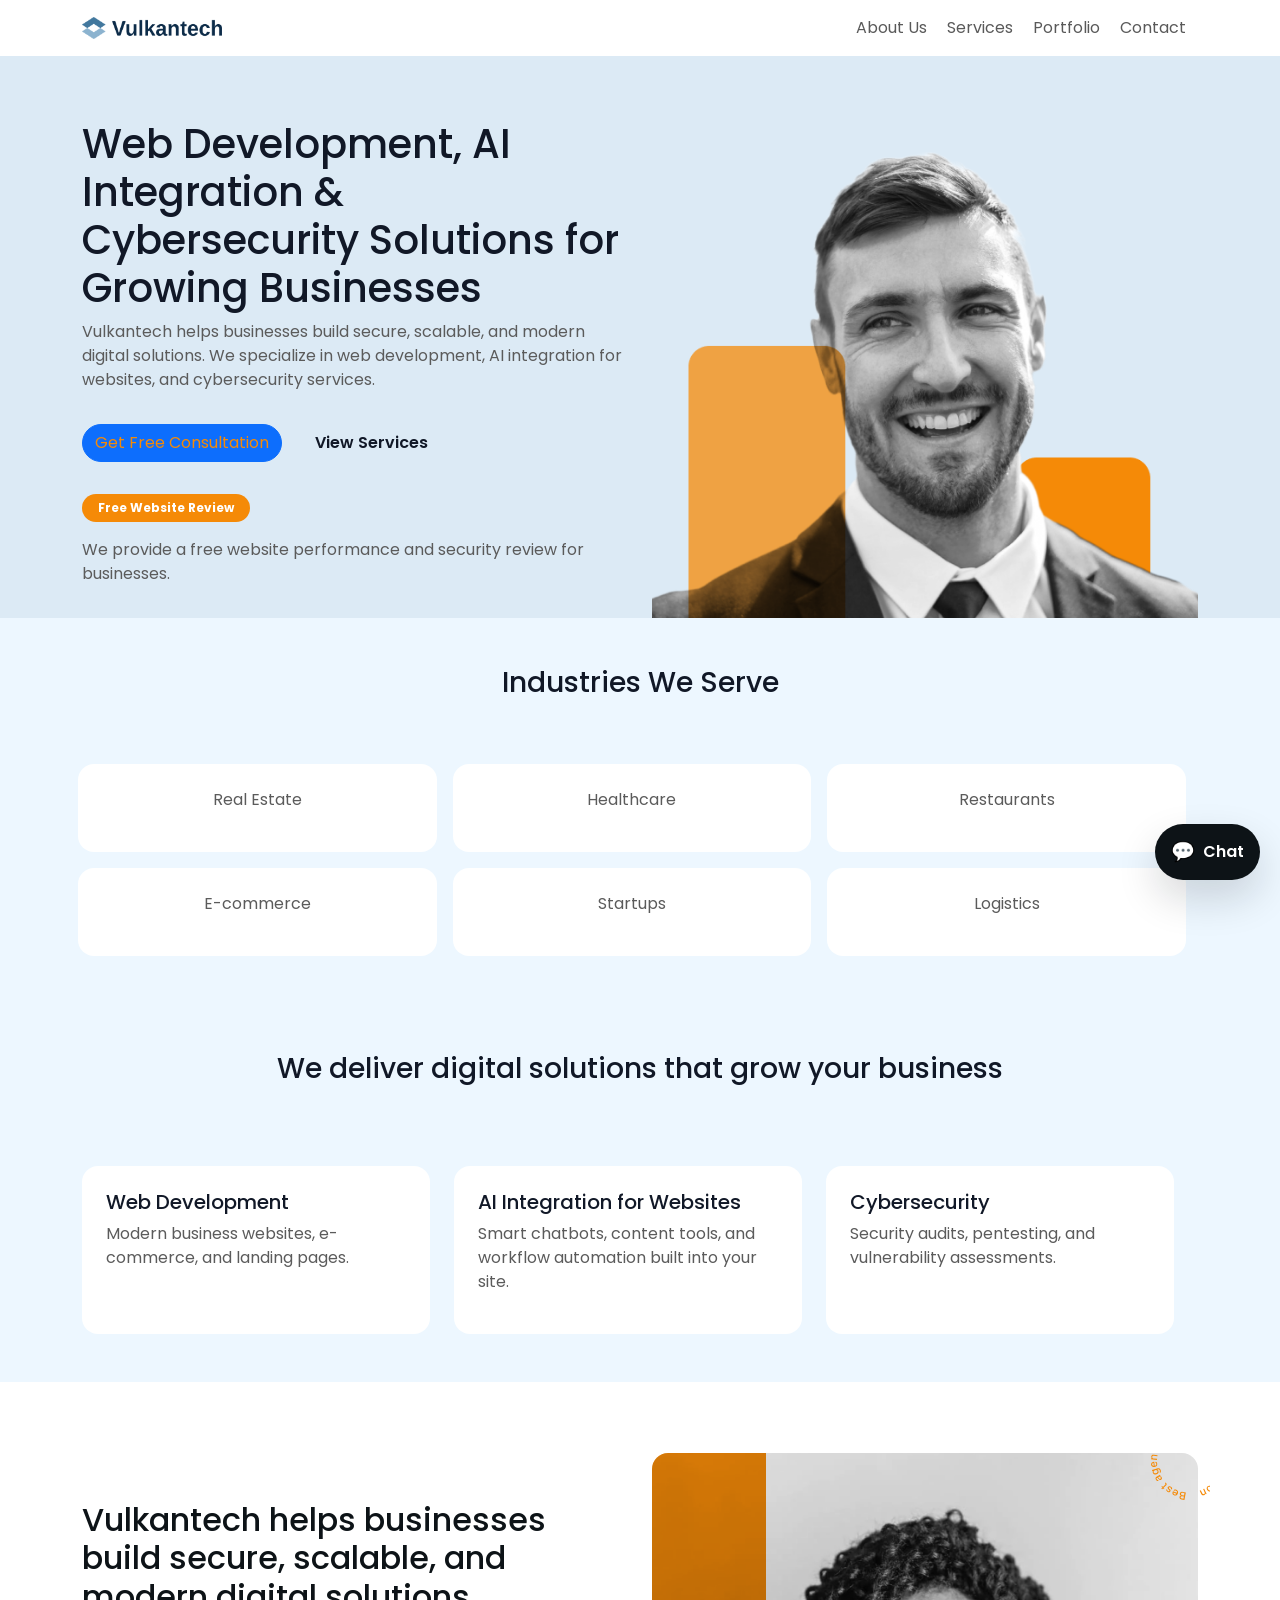
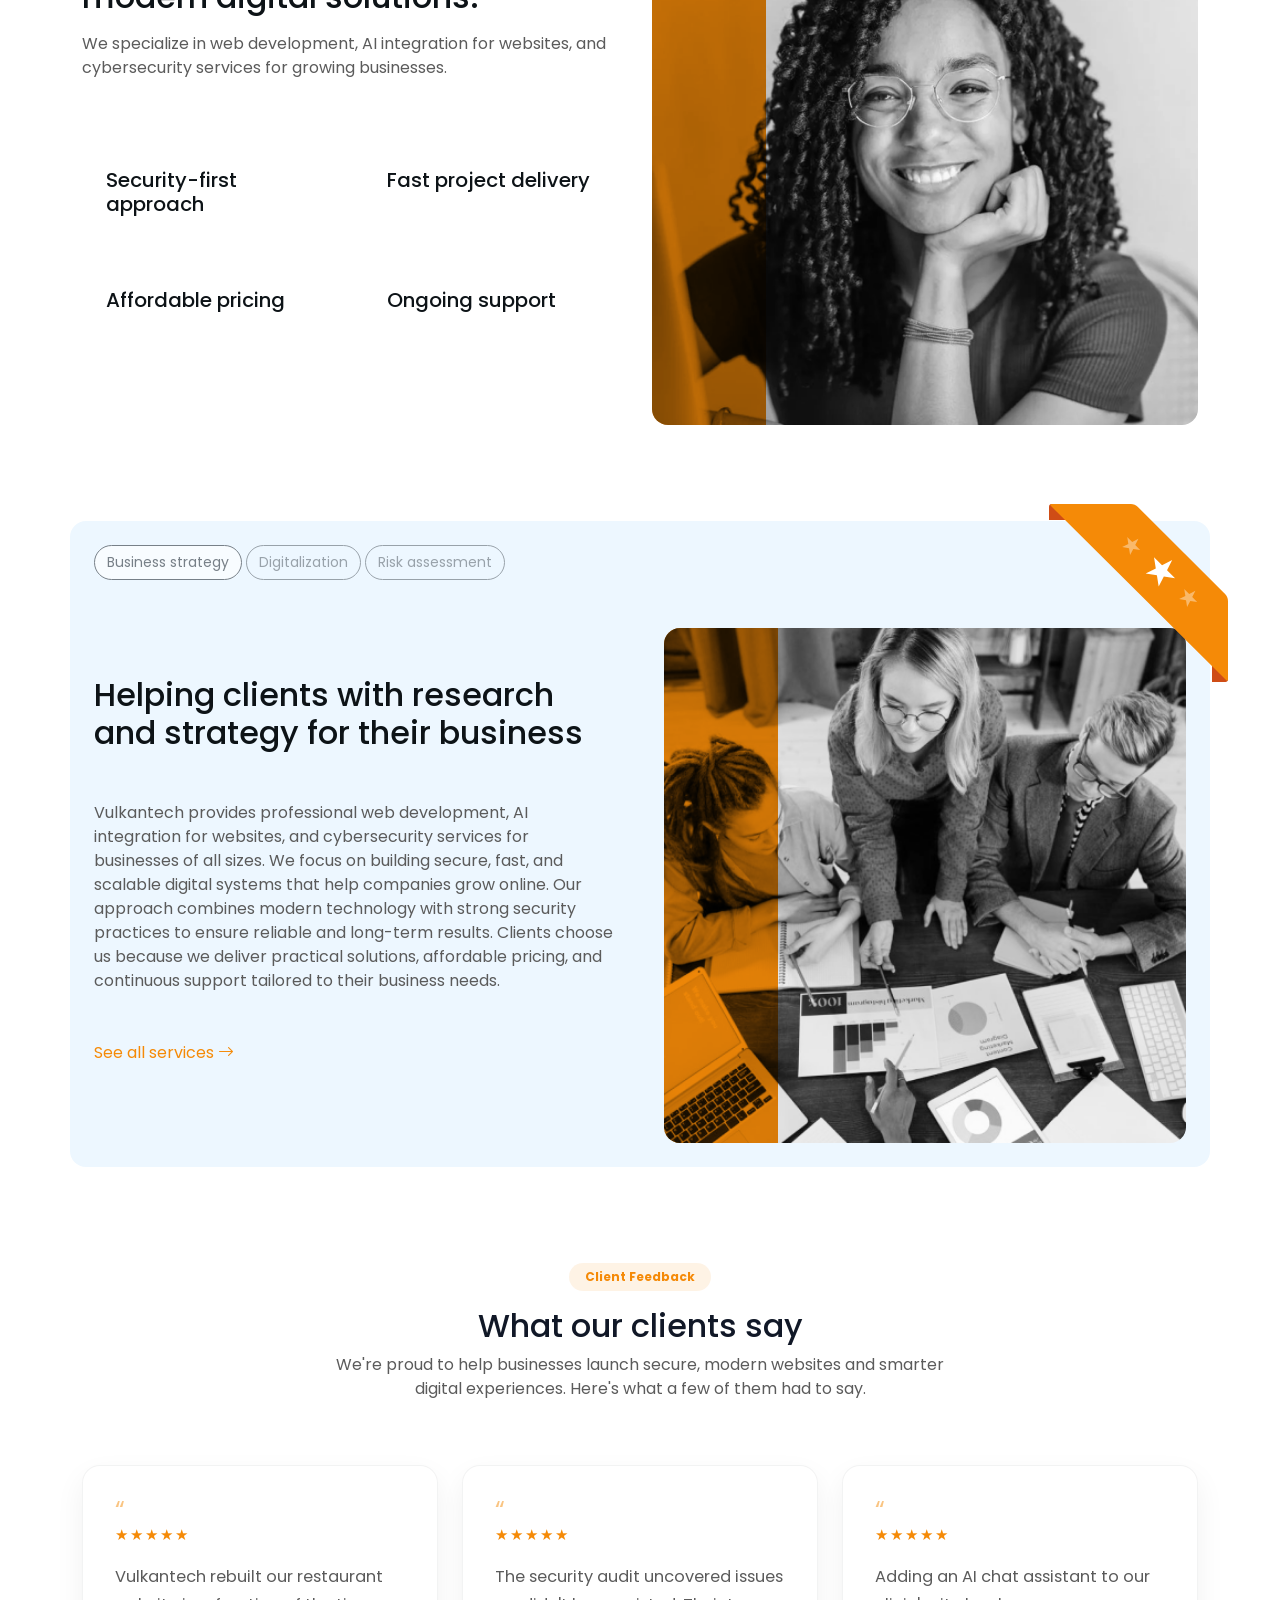
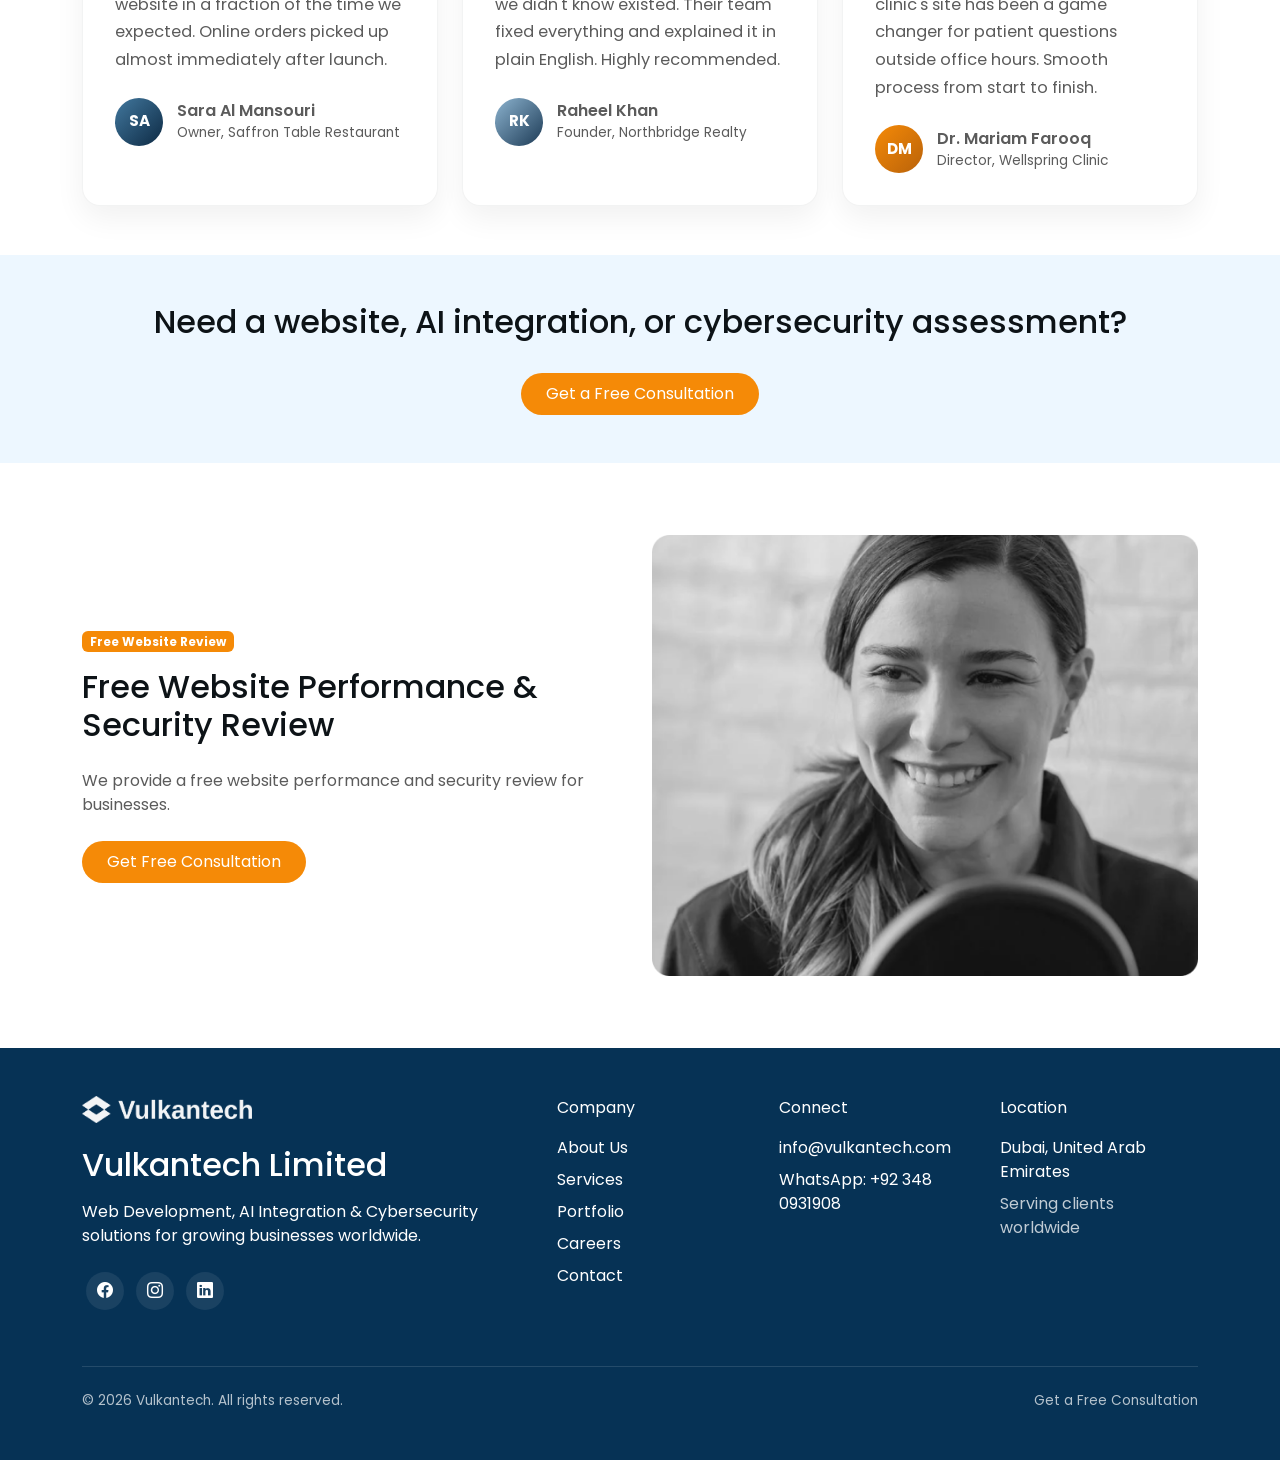
==== index.html @ cdf2a853 "Add files via upload" ====
<!DOCTYPE html>
<html lang="en">
  <head>
    <meta charset="UTF-8" />
    <meta http-equiv="X-UA-Compatible" content="IE=edge" />
    <meta name="viewport" content="width=device-width, initial-scale=1.0" />
    <title>Vulkantech | Web Development, AI Integration & Cybersecurity</title>
    <meta
      name="description"
      content="Vulkantech builds secure, scalable websites, AI-powered integrations, and cybersecurity solutions for growing businesses worldwide. Get a free consultation today."
    />
    <meta
      name="keywords"
      content="web development, AI integration, AI integration for websites, cybersecurity, penetration testing, website security audit, Vulkantech, Dubai web development"
    />
    <meta name="robots" content="index, follow" />
    <meta name="author" content="Vulkantech" />
    <link rel="canonical" href="https://vulkantech.com/" />
    <meta name="theme-color" content="#063255" />

    <!-- Open Graph -->
    <meta property="og:type" content="website" />
    <meta property="og:site_name" content="Vulkantech" />
    <meta property="og:title" content="Vulkantech | Web Development, AI Integration & Cybersecurity" />
    <meta
      property="og:description"
      content="Secure, scalable, modern digital solutions for growing businesses: web development, AI integration for websites, and cybersecurity."
    />
    <meta property="og:url" content="https://vulkantech.com/" />
    <meta property="og:image" content="https://vulkantech.com/images/og-image.png" />
    <meta property="og:image:width" content="1200" />
    <meta property="og:image:height" content="630" />

    <!-- Twitter -->
    <meta name="twitter:card" content="summary_large_image" />
    <meta name="twitter:title" content="Vulkantech | Web Development, AI Integration & Cybersecurity" />
    <meta
      name="twitter:description"
      content="Secure, scalable, modern digital solutions for growing businesses: web development, AI integration for websites, and cybersecurity."
    />
    <meta name="twitter:image" content="https://vulkantech.com/images/og-image.png" />

    <!-- Favicons -->
    <link rel="icon" type="image/x-icon" href="./favicon.ico" />
    <link rel="icon" type="image/png" sizes="32x32" href="./images/favicon-32x32.png" />
    <link rel="icon" type="image/png" sizes="16x16" href="./images/favicon-16x16.png" />
    <link rel="apple-touch-icon" sizes="180x180" href="./images/apple-touch-icon.png" />
    <link rel="manifest" href="./site.webmanifest" />

    <!-- Performance: preconnect to third-party origins -->
    <link rel="preconnect" href="https://fonts.googleapis.com" />
    <link rel="preconnect" href="https://fonts.gstatic.com" crossorigin />
    <link rel="preconnect" href="https://cdn.jsdelivr.net" crossorigin />
    <link
      href="https://fonts.googleapis.com/css2?family=Poppins:wght@100;200;300;400;500;600;700;800&display=swap"
      rel="stylesheet"
    />

    <link rel="stylesheet" href="./app.css" />
    <link
      href="https://cdn.jsdelivr.net/npm/bootstrap@5.1.3/dist/css/bootstrap.min.css"
      rel="stylesheet"
      integrity="sha384-1BmE4kWBq78iYhFldvKuhfTAU6auU8tT94WrHftjDbrCEXSU1oBoqyl2QvZ6jIW3"
      crossorigin="anonymous"
    />
    <link
      rel="stylesheet"
      href="https://cdn.jsdelivr.net/npm/bootstrap-icons@1.8.1/font/bootstrap-icons.css"
    />
    <script src="./components/Navbar.js" defer></script>

    <!-- Structured data: Organization -->
    <script type="application/ld+json">
      {
        "@context": "https://schema.org",
        "@type": "Organization",
        "name": "Vulkantech",
        "url": "https://vulkantech.com/",
        "logo": "https://vulkantech.com/images/mylogo.png",
        "description": "Vulkantech builds secure, scalable websites, AI-powered integrations, and cybersecurity solutions for growing businesses worldwide.",
        "email": "info@vulkantech.com",
        "address": {
          "@type": "PostalAddress",
          "addressLocality": "Dubai",
          "addressCountry": "AE"
        },
        "sameAs": ["https://www.linkedin.com/company/husyn-technologies/"],
        "contactPoint": {
          "@type": "ContactPoint",
          "contactType": "customer support",
          "email": "info@vulkantech.com",
          "telephone": "+92-348-0931908",
          "areaServed": "Worldwide"
        }
      }
    </script>
  </head>
  <body>
    <a class="skip-link" href="#main-content">Skip to main content</a>
    <div class="app">
      <!-- Navbar  -->
      <nav id="navbar" class="navbar navbar-expand-md navbar-light"></nav>
      <main id="main-content">
      <!-- Header  -->
      <div class="bg-bluelight container-fluid pt-5 light-bg">
        <div class="container">
          <div class="row">
            <div class="col-md-5 col-lg-6 py-3">
              <div>
                <h1 class="cl-blue-900">
                  Web Development, AI Integration &amp; Cybersecurity Solutions for Growing Businesses
                </h1>
                <p>
                  Vulkantech helps businesses build secure, scalable, and modern digital solutions.
                  We specialize in web development, AI integration for websites, and cybersecurity services.
                </p>
              </div>
              <div class="mt-4">
                <a
                  href="./contact.html"
                  type="button"
                  class="btn btn-primary my-2 rounded-pill"
                >
                  Get Free Consultation
                </a>
                <a
                  href="#services"
                  class="btn cl-blue-900 fw-smbold rounded-pill ms-sm-3 ms-md-0 ms-lg-3"
                >
                  View Services
                </a>
              </div>
              <div class="mt-4">
                <div class="badge bg-brand-primay text-white rounded-pill py-2 px-3">Free Website Review</div>
                <p class="mt-3">We provide a free website performance and security review for businesses.</p>
              </div>
            </div>
            <div class="header-img-wrapper col-md-7 col-lg-6 overflow-hidden">
              <img
                class="img-fit-cover mt-5"
                src="./images/Herosection-Img.png"
                alt="Illustration of a business team reviewing a modern website dashboard"
                width="734"
                height="594"
                fetchpriority="high"
              />
            </div>
          </div>
        </div>
      </div>
      <!-- Trust Section  -->
      <section class="container-fluid py-5 bg-bluefaint light-bg reveal">
        <div class="container">
          <div class="row gy-3 gy-md-5">
            <div class="col-12 text-center mb-4">
              <h3 class="cl-blue-900">Industries We Serve</h3>
            </div>
            <div class="row row-cols-2 row-cols-md-3 g-3 reveal-stagger">
              <div class="col">
                <div class="card border-0 b-6 p-4 text-center">
                  <p>Real Estate</p>
                </div>
              </div>
              <div class="col">
                <div class="card border-0 b-6 p-4 text-center">
                  <p>Healthcare</p>
                </div>
              </div>
              <div class="col">
                <div class="card border-0 b-6 p-4 text-center">
                  <p>Restaurants</p>
                </div>
              </div>
              <div class="col">
                <div class="card border-0 b-6 p-4 text-center">
                  <p>E-commerce</p>
                </div>
              </div>
              <div class="col">
                <div class="card border-0 b-6 p-4 text-center">
                  <p>Startups</p>
                </div>
              </div>
              <div class="col">
                <div class="card border-0 b-6 p-4 text-center">
                  <p>Logistics</p>
                </div>
              </div>
            </div>
          </div>
        </div>
      </section>
      <!-- Features Section  -->
      <section class="container-fluid py-5 bg-bluefaint light-bg reveal">
        <div class="container">
          <div class="row gy-4 gy-md-5">
            <div class="col-12 text-center mb-4">
              <h3 class="cl-blue-900">We deliver digital solutions that grow your business</h3>
            </div>
            <div class="row row-cols-1 row-cols-sm-2 row-cols-md-3 g-4 reveal-stagger">
              <div class="col">
                <div class="card border-0 b-6 p-4 h-100">
                  <h5 class="cl-blue-900">Web Development</h5>
                  <p>Modern business websites, e-commerce, and landing pages.</p>
                </div>
              </div>
              <div class="col">
                <div class="card border-0 b-6 p-4 h-100">
                  <h5 class="cl-blue-900">AI Integration for Websites</h5>
                  <p>Smart chatbots, content tools, and workflow automation built into your site.</p>
                </div>
              </div>
              <div class="col">
                <div class="card border-0 b-6 p-4 h-100">
                  <h5 class="cl-blue-900">Cybersecurity</h5>
                  <p>Security audits, pentesting, and vulnerability assessments.</p>
                </div>
              </div>
            </div>
          </div>
        </div>
      </section>
      <!-- About Section  -->
      <section class="container-fluid py-5 mt-4 overflow-hidden light-bg reveal">
        <div class="container position-relative">
          <div class="row row-cols-2">
            <div class="col-12 col-md-6 py-4 py-md-5">
              <h2 class="">
                Vulkantech helps businesses build secure, scalable, and modern digital solutions.
              </h2>
              <p class="mt-3">
                We specialize in web development, AI integration for websites, and cybersecurity services for growing businesses.
              </p>
              <div class="row row-cols-1 row-cols-sm-2 mt-5 g-3 reveal-stagger is-visible">
                <div class="col">
                  <div class="card border-0 b-6 p-4">
                    <h5>Security-first approach</h5>
                  </div>
                </div>
                <div class="col">
                  <div class="card border-0 b-6 p-4">
                    <h5>Fast project delivery</h5>
                  </div>
                </div>
                <div class="col">
                  <div class="card border-0 b-6 p-4">
                    <h5>Affordable pricing</h5>
                  </div>
                </div>
                <div class="col">
                  <div class="card border-0 b-6 p-4">
                    <h5>Ongoing support</h5>
                  </div>
                </div>
              </div>
            </div>
            <div class="col-12 col-md-6 position-relative img-zoom">
              <div class="img-bar"></div>
              <img
                src="./images/Circle.svg"
                alt=""
                class="overlay-img--circle p-tr position-absolute"
                loading="lazy"
              />
              <img
                class="img-fit-cover b-6"
                src="./images/Aboutsection-Img.png"
                alt="Vulkantech team collaborating on a digital project"
                loading="lazy"
                width="637"
                height="667"
              />
            </div>
          </div>
        </div>
      </section>
      <!-- Services Section  -->
      <section
        id="services"
        class="container-fluid py-5 overflow-hidden light-bg reveal"
      >
        <div class="container b-6 bg-bluefaint p-4 position-relative">
          <div class="row">
            <div class="serviceTabs-wrapper col-12">
              <button
                type="button"
                class="btn bg-white fs-7 rounded-pill"
                disabled
              >
                Business strategy
              </button>
              <button
                type="button"
                class="btn btn-outline-secondary mt-1 mt-sm-0 fs-7 rounded-pill"
                disabled
              >
                Digitalization
              </button>
              <button
                type="button"
                class="btn btn-outline-secondary mt-1 mt-sm-0 fs-7 rounded-pill"
                disabled
              >
                Risk assessment
              </button>
            </div>
            <div class="service-section-wrappper col-12">
              <div class="row pt-4 pt-md-5 gx-5 row-cols-2">
                <div class="col-12 col-md-6 py-4 py-md-5 order-2 order-md-1">
                  <h2 class="">
                    Helping clients with research and strategy for their
                    business
                  </h2>
                  <div class="p-body mt-3 mt-sm-4 mt-md-5">
                    <p>
                      Vulkantech provides professional web development, AI integration for websites, and cybersecurity services for businesses of all sizes. We focus on building secure, fast, and scalable digital systems that help companies grow online. Our approach combines modern technology with strong security practices to ensure reliable and long-term results. Clients choose us because we deliver practical solutions, affordable pricing, and continuous support tailored to their business needs.
                    </p>
                  </div>
                  <div class="mt-3 mt-sm-4 mt-md-5">
                    <a href="./service.html" class=""
                      >See all services <i class="bi bi-arrow-right"></i
                    ></a>
                  </div>
                </div>
                <div
                  class="col-12 col-md-6 overflow-hidden b-6 position-relative order-1 order-md-2 img-zoom"
                >
                  <div class="img-bar"></div>
                  <img
                    class="img-fit-cover b-6"
                    src="./images/Servicesection-Img.png"
                    alt="Vulkantech consultant reviewing a website strategy"
                    loading="lazy"
                  />
                </div>
              </div>
            </div>
          </div>
          <img
            class="overlay-img--ribbon position-absolute"
            src="./images/Ribbon.svg"
            alt=""
            loading="lazy"
          />
        </div>
      </section>
      <!-- Testimonials Section  -->
      <section class="container-fluid py-5 light-bg reveal" aria-labelledby="testimonialsHeading">
        <div class="container">
          <div class="row">
            <div class="col-12 text-center mb-5">
              <span class="badge bg-brand-primayfaint rounded-pill py-2 px-3 mb-3">Client Feedback</span>
              <h2 id="testimonialsHeading" class="cl-blue-900">What our clients say</h2>
              <p class="mx-auto" style="max-width: 38rem;">
                We're proud to help businesses launch secure, modern websites and smarter digital experiences. Here's what a few of them had to say.
              </p>
            </div>
          </div>
          <div class="row g-4 reveal-stagger is-visible">
            <div class="col-12 col-md-4">
              <div class="testimonial-card">
                <div class="testimonial-quote-icon" aria-hidden="true">&#8220;</div>
                <div class="testimonial-stars" aria-label="5 out of 5 stars">★★★★★</div>
                <p class="testimonial-quote">
                  Vulkantech rebuilt our restaurant website in a fraction of the time we expected. Online orders picked up almost immediately after launch.
                </p>
                <div class="testimonial-author">
                  <div class="avatar-initial">SA</div>
                  <div>
                    <p class="testimonial-author-name">Sara Al Mansouri</p>
                    <p class="testimonial-author-role">Owner, Saffron Table Restaurant</p>
                  </div>
                </div>
              </div>
            </div>
            <div class="col-12 col-md-4">
              <div class="testimonial-card">
                <div class="testimonial-quote-icon" aria-hidden="true">&#8220;</div>
                <div class="testimonial-stars" aria-label="5 out of 5 stars">★★★★★</div>
                <p class="testimonial-quote">
                  The security audit uncovered issues we didn't know existed. Their team fixed everything and explained it in plain English. Highly recommended.
                </p>
                <div class="testimonial-author">
                  <div class="avatar-initial alt-1">RK</div>
                  <div>
                    <p class="testimonial-author-name">Raheel Khan</p>
                    <p class="testimonial-author-role">Founder, Northbridge Realty</p>
                  </div>
                </div>
              </div>
            </div>
            <div class="col-12 col-md-4">
              <div class="testimonial-card">
                <div class="testimonial-quote-icon" aria-hidden="true">&#8220;</div>
                <div class="testimonial-stars" aria-label="5 out of 5 stars">★★★★★</div>
                <p class="testimonial-quote">
                  Adding an AI chat assistant to our clinic's site has been a game changer for patient questions outside office hours. Smooth process from start to finish.
                </p>
                <div class="testimonial-author">
                  <div class="avatar-initial alt-2">DM</div>
                  <div>
                    <p class="testimonial-author-name">Dr. Mariam Farooq</p>
                    <p class="testimonial-author-role">Director, Wellspring Clinic</p>
                  </div>
                </div>
              </div>
            </div>
          </div>
        </div>
      </section>
      <!-- CTA  -->
      <section class="container-fluid py-5 bg-bluefaint light-bg text-center reveal">
        <div class="container">
          <h2>Need a website, AI integration, or cybersecurity assessment?</h2>
          <a href="./contact.html" class="btn bg-brand-primay text-white rounded-pill px-4 py-2 mt-4">
            Get a Free Consultation
          </a>
        </div>
      </section>
      <!-- Video Section  -->
      <section
        id="videoSection"
        class="container-fluid py-5 my-md-3 my-lg-4 reveal"
      ></section>
      </main>
      <!-- Footer  -->
      <footer
        id="footer"
        class="container-fluid bg-blueDark py-5 dark-bg"
      ></footer>
    </div>
    <!-- Bootstrap CDN link  -->
    <script
      src="https://cdn.jsdelivr.net/npm/bootstrap@5.1.3/dist/js/bootstrap.bundle.min.js"
      integrity="sha384-ka7Sk0Gln4gmtz2MlQnikT1wXgYsOg+OMhuP+IlRH9sENBO0LRn5q+8nbTov4+1p"
      crossorigin="anonymous"
    ></script>
    <div class="chat-widget" id="chatWidget">
      <button class="chat-widget-toggle" id="chatWidgetToggle" aria-label="Open chat" aria-expanded="false" aria-controls="chatWidgetPanel">
        <span class="chat-widget-icon" aria-hidden="true">💬</span>
        <span class="chat-widget-label">Chat</span>
      </button>
      <div class="chat-widget-panel" id="chatWidgetPanel" aria-hidden="true">
        <div class="chat-widget-header">
          <div>
            <strong>Support Chat</strong>
            <p>How can we help you today?</p>
          </div>
          <button type="button" class="chat-widget-close" id="chatWidgetClose" aria-label="Close chat">✕</button>
        </div>
        <div class="chat-widget-body" id="chatWidgetBody">
          <div class="chat-message bot">Hi there! 👋 Ask me about our services, pricing, contact info, or business hours.</div>
        </div>
        <form class="chat-widget-form" id="chatWidgetForm">
          <input type="text" id="chatWidgetInput" placeholder="Type your message..." aria-label="Type your message" />
          <button type="submit" class="chat-widget-send">Send</button>
        </form>
      </div>
    </div>
    <!--  App.js file -->
    <script src="./app.js"></script>
    <!--  Component : Footer -->
    <script src="./components/Footer.js"></script>
    <!--  Component : Posts -->
    <script src="./components/Posts.js"></script>
    <!--  Component : videoSection -->
    <script src="./components/VideoSection.js"></script>
  </body>
</html>
---- app.css ----
* {
  font-family: "Poppins", sans-serif;
}

:root {
  --brand-navy: #0d1317;
  --brand-blue-900: #111827;
  --brand-blue-700: #2563eb;
  --brand-accent: #f58a07;
  --brand-blue-deep: #063255;
  --ease-smooth: cubic-bezier(0.22, 1, 0.36, 1);
}

/* Smooth in-page scrolling for anchor links (e.g. "View Services") */
html {
  scroll-behavior: smooth;
}
@media (prefers-reduced-motion: reduce) {
  html {
    scroll-behavior: auto;
  }
}

img {
  max-width: 100%;
}
/* Brand Logo  */
.brand-logo {
  max-width: 140px;
  display: inline-block;
  transition: transform 0.3s var(--ease-smooth), filter 0.3s ease;
}
.brand-logo img {
  display: block;
  width: 100%;
  height: auto;
}
a.navbar-brand.brand-logo:hover,
a.navbar-brand.brand-logo:focus-visible {
  transform: scale(1.04);
}
footer .brand-logo {
  max-width: 170px;
  filter: brightness(0) invert(1);
  opacity: 0.95;
}
footer .brand-logo:hover {
  opacity: 1;
}
.team-post {
  cursor: pointer;
}
.team-post:hover .team-detail {
  transform: translateY(0%);
  -webkit-transform: translateY(0%);
  -moz-transform: translateY(0%);
  -ms-transform: translateY(0%);
  -o-transform: translateY(0%);
}
.team-detail {
  position: absolute;
  bottom: 0;
  left: 0;
  right: 0;
  min-height: 70%;
  background: #161616da;
  transform: translateY(100%);
  -webkit-transform: translateY(100%);
  -moz-transform: translateY(100%);
  -ms-transform: translateY(100%);
  -o-transform: translateY(100%);
  transition: transform ease-in-out 500ms;
  -webkit-transition: transform ease-in-out 500ms;
  -moz-transition: transform ease-in-out 500ms;
  -ms-transition: transform ease-in-out 500ms;
  -o-transition: transform ease-in-out 500ms;
}

/* background  */
.dark-bg,
.dark-bg a {
  color: white;
}
.light-bg h1,
.light-bg h2,
.light-bg h3,
.light-bg h4,
.light-bg h5,
.light-bg h6 {
  color: #0d1317;
}
.light-bg p,
.light-bg li {
  color: #5b5b5b;
}
.light-bg span {
  color: rgba(57, 65, 73, 0.5);
}
.light-bg {
  color: #394149;
}
.light-bg a {
  color: #f58a07;
}
/* background Colors */
.bg-brand-primay {
  background: #f58a07 !important;
  color: white !important;
}
.bg-brand-primayfaint {
  color: #f58a07 !important;
  background: rgba(245, 138, 7, 0.1) !important;
}
.bg-bluefaint {
  background-color: #edf7ff !important;
}
.bg-blue-200 {
  background: rgba(210, 218, 237, 0.17) !important;
}
.bg-bluelight {
  background-color: #dceaf5;
}
.bg-blueDark {
  background: #063255;
}
/* btn, a */
a.bg-brand-primayfaint:hover {
  color: white !important;
  background-color: #f58a07 !important;
}
button.bg-brand-primay:hover,
a.bg-brand-primay:hover {
  background: #f89d2d !important;
}
a.cl-blue-900:hover {
  color: #325771 !important;
}
/* font weight  */
.fw-smbold {
  font-weight: 600 !important;
}

/* border */
.b-6 {
  border-radius: 16px !important;
  -webkit-border-radius: 16px !important;
  -moz-border-radius: 16px !important;
  -ms-border-radius: 16px !important;
  -o-border-radius: 16px !important;
}
/* color  */
.cl-white {
  color: white !important;
}
.cl-blue-900 {
  color: #111827 !important;
}
.cl-primary {
  color: #2563EB !important;
}
.cl-blue-700 {
  color: #2563EB;
}
.icon {
  color: #2563EB;
  font-size: 2rem;
}
.img-bar {
  position: absolute;
  left: 2;
  top: 0;
  bottom: 0;
  background: #f58a07;
  mix-blend-mode: multiply;
  width: 20%;
  z-index: 2;
  border-radius: 16px 0px 0px 16px;
  -webkit-border-radius: 16px 0px 0px 16px;
  -moz-border-radius: 16px 0px 0px 16px;
  -ms-border-radius: 16px 0px 0px 16px;
  -o-border-radius: 16px 0px 0px 16px;
}
.img-fit-cover {
  width: 100%;
  height: 100%;
  object-fit: cover;
  /* max-height: 560px; */
}

.p-tr {
  right: -3.6%;
  top: -5.6%;
}
.p-ru {
  right: -3.6%;
  top: 10%;
}
.p-rc {
  right: -6.5%;
  top: 50%;
}
.p-br {
  right: -0.8%;
  bottom: -4.6%;
}
.p-lu {
  left: -6.5%;
  top: 10%;
}
.p-lc {
  left: -6.5%;
  top: 50%;
}
.p-ld {
  left: -6.5%;
  bottom: 10%;
}
.overlay-img--circle {
  width: 5rem;
}
.overlay-img--ribbon {
  right: -1.6%;
  top: -2.6%;
}
.overlay-img--cubeLg {
  width: 23%;
  height: 23%;
  background: #f58a07;
  mix-blend-mode: multiply;
  right: -0.1%;
  bottom: -0.6%;
}
.overlay-img--cubeSm {
  width: 15%;
  height: 15%;
  background: #f58a07;
  mix-blend-mode: multiply;
}
.fs-7 {
  font-size: 14px !important;
}
@media screen and (max-width: 768px) {
  .overlay-img {
    width: 16vw;
    right: -1%;
    top: -0.9%;
  }
  .overlay-img--circle {
    width: 16vw;
  }
  .overlay-img--ribbon {
    width: 16vw;
    right: -2%;
    top: -1.2%;
  }
  .p-br,
  .p-tr {
    right: -2.6%;
  }
  .tab {
    font-size: 12px !important;
  }
}
@media screen and (max-width: 620px) {
  .p-br,
  .p-tr {
    right: -0.6%;
  }
}
button.bg-white {
  background-color: white;
  color: #f58a07;
}
.person-info span {
  font-size: 14px;
}

a {
  text-decoration: none !important;
}
form label {
  color: #9c9c9c;
}

.chat-widget {
  position: fixed;
  bottom: 20px;
  right: 20px;
  z-index: 9999;
  display: flex;
  flex-direction: column;
  align-items: flex-end;
  gap: 12px;
}

.chat-widget-toggle {
  display: inline-flex;
  align-items: center;
  gap: 0.5rem;
  padding: 0.85rem 1rem;
  border: none;
  border-radius: 999px;
  background: #0d1317;
  color: #ffffff;
  font-weight: 600;
  box-shadow: 0 18px 40px rgba(13, 19, 23, 0.16);
  cursor: pointer;
}

.chat-widget-icon {
  font-size: 1.2rem;
}

.chat-widget-panel {
  width: 320px;
  max-width: calc(100vw - 32px);
  background: #ffffff;
  border-radius: 22px;
  box-shadow: 0 24px 80px rgba(13, 19, 23, 0.18);
  overflow: hidden;
  display: none;
  flex-direction: column;
}

.chat-widget-panel.open {
  display: flex;
}

.chat-widget-header {
  display: flex;
  align-items: center;
  justify-content: space-between;
  gap: 1rem;
  padding: 1rem 1rem 0.75rem;
  background: #0d1317;
  color: #ffffff;
}

.chat-widget-header p {
  margin: 0.15rem 0 0;
  font-size: 0.9rem;
  color: rgba(255, 255, 255, 0.8);
}

.chat-widget-close {
  border: none;
  background: transparent;
  color: #ffffff;
  font-size: 1rem;
  cursor: pointer;
}

.chat-widget-body {
  display: flex;
  flex-direction: column;
  gap: 0.75rem;
  padding: 1rem;
  max-height: 320px;
  overflow-y: auto;
  background: #f7fbff;
}

.chat-message {
  padding: 0.85rem 1rem;
  border-radius: 18px;
  line-height: 1.5;
  font-size: 0.95rem;
  max-width: 85%;
}

.chat-message.bot {
  align-self: flex-start;
  background: #ffffff;
  color: #111827;
  box-shadow: 0 6px 18px rgba(16, 24, 40, 0.06);
}

.chat-message.user {
  align-self: flex-end;
  background: #0d1317;
  color: #ffffff;
  box-shadow: 0 12px 24px rgba(13, 19, 23, 0.12);
}

.chat-widget-form {
  display: flex;
  gap: 0.75rem;
  padding: 1rem;
  background: #ffffff;
  border-top: 1px solid #e6eaf3;
}

.chat-widget-form input {
  flex: 1;
  min-width: 0;
  padding: 0.85rem 1rem;
  border: 1px solid #d1dae8;
  border-radius: 14px;
  font-size: 0.95rem;
  color: #111827;
}

.chat-widget-form input:focus {
  outline: none;
  border-color: #f58a07;
  box-shadow: 0 0 0 3px rgba(245, 138, 7, 0.12);
}

.chat-widget-send {
  padding: 0.85rem 1rem;
  border: none;
  border-radius: 14px;
  background: #f58a07;
  color: #ffffff;
  font-weight: 700;
  cursor: pointer;
}

@media screen and (max-width: 640px) {
  .chat-widget {
    bottom: 16px;
    left: 16px;
    right: 16px;
    align-items: center;
  }

  .chat-widget-panel {
    width: 100%;
    max-width: 100%;
    border-radius: 20px;
  }

  .chat-widget-toggle {
    width: 100%;
    justify-content: center;
  }
}

/* ===================================================================
   Accessibility helpers
=================================================================== */
.skip-link {
  position: absolute;
  left: -999px;
  top: 0;
  z-index: 10000;
  background: var(--brand-accent);
  color: #ffffff;
  padding: 0.75rem 1.25rem;
  border-radius: 0 0 10px 0;
  font-weight: 600;
}
.skip-link:focus {
  left: 0;
}
a:focus-visible,
button:focus-visible,
input:focus-visible,
textarea:focus-visible,
[tabindex]:focus-visible {
  outline: 2px solid var(--brand-accent);
  outline-offset: 3px;
}

/* ===================================================================
   Scroll-reveal animations
=================================================================== */
.reveal {
  opacity: 0;
  transform: translateY(28px);
  transition: opacity 0.7s var(--ease-smooth), transform 0.7s var(--ease-smooth);
  will-change: opacity, transform;
}
.reveal.is-visible {
  opacity: 1;
  transform: translateY(0);
}
.reveal-stagger > * {
  opacity: 0;
  transform: translateY(24px);
  transition: opacity 0.6s var(--ease-smooth), transform 0.6s var(--ease-smooth);
}
.reveal-stagger.is-visible > * {
  opacity: 1;
  transform: translateY(0);
}
.reveal-stagger.is-visible > *:nth-child(1) { transition-delay: 0.03s; }
.reveal-stagger.is-visible > *:nth-child(2) { transition-delay: 0.11s; }
.reveal-stagger.is-visible > *:nth-child(3) { transition-delay: 0.19s; }
.reveal-stagger.is-visible > *:nth-child(4) { transition-delay: 0.27s; }
.reveal-stagger.is-visible > *:nth-child(5) { transition-delay: 0.35s; }
.reveal-stagger.is-visible > *:nth-child(6) { transition-delay: 0.43s; }

@media (prefers-reduced-motion: reduce) {
  .reveal,
  .reveal-stagger > * {
    opacity: 1;
    transform: none;
    transition: none;
  }
  *,
  *::before,
  *::after {
    animation-duration: 0.001ms !important;
    transition-duration: 0.001ms !important;
  }
}

/* ===================================================================
   Hover micro-interactions: buttons, cards, links, nav, images
=================================================================== */
.btn {
  transition: transform 0.28s var(--ease-smooth), box-shadow 0.28s var(--ease-smooth),
    background-color 0.28s ease, color 0.28s ease;
}
.btn:hover,
.btn:focus-visible {
  transform: translateY(-3px);
  box-shadow: 0 14px 28px rgba(13, 19, 23, 0.16);
}
.btn:active {
  transform: translateY(-1px) scale(0.98);
}

.card {
  transition: transform 0.35s var(--ease-smooth), box-shadow 0.35s var(--ease-smooth);
}
a .card:hover,
.card.card-hover:hover {
  transform: translateY(-7px);
  box-shadow: 0 22px 44px rgba(13, 19, 23, 0.1);
}

.img-fit-cover {
  transition: transform 0.6s var(--ease-smooth);
}
.img-zoom {
  overflow: hidden;
}
.img-zoom:hover .img-fit-cover {
  transform: scale(1.06);
}
.card-img-top {
  transition: transform 0.6s var(--ease-smooth);
}
.img-zoom:hover .card-img-top {
  transform: scale(1.06);
}
.portfolio-thumb {
  height: 220px;
  overflow: hidden;
}
.portfolio-thumb img {
  width: 100%;
  height: 100%;
  object-fit: cover;
}

.navbar-nav .nav-link {
  position: relative;
  transition: color 0.25s ease;
}
.navbar-nav .nav-link::after {
  content: "";
  position: absolute;
  left: 0.75rem;
  right: 0.75rem;
  bottom: 0.15rem;
  height: 2px;
  background: var(--brand-accent);
  border-radius: 2px;
  transform: scaleX(0);
  transform-origin: left;
  transition: transform 0.3s var(--ease-smooth);
}
.navbar-nav .nav-link:hover::after,
.navbar-nav .nav-link.active::after {
  transform: scaleX(1);
}

.navbar-toggler {
  transition: transform 0.25s ease;
}
.navbar-toggler:hover {
  transform: scale(1.06);
}

a[class*="card-link"],
.service-section-wrappper a,
section a:not(.btn):not(.navbar-brand):not(.nav-link) {
  position: relative;
  transition: color 0.25s ease;
}

.badge {
  transition: transform 0.3s var(--ease-smooth);
}
.badge:hover {
  transform: translateY(-2px);
}

/* Industry / feature mini-cards lift slightly on hover for a tactile feel */
.row .card.border-0.b-6:hover {
  transform: translateY(-6px);
  box-shadow: 0 18px 36px rgba(13, 19, 23, 0.08);
}

/* Social icons in footer */
.brand-socials a {
  display: inline-flex;
  align-items: center;
  justify-content: center;
  width: 38px;
  height: 38px;
  border-radius: 50%;
  background: rgba(255, 255, 255, 0.08);
  transition: transform 0.3s var(--ease-smooth), background-color 0.3s ease;
}
.brand-socials a:hover,
.brand-socials a:focus-visible {
  background: var(--brand-accent);
  transform: translateY(-3px) scale(1.05);
}

/* ===================================================================
   Testimonials section
=================================================================== */
.testimonial-card {
  background: #ffffff;
  border-radius: 18px;
  padding: 2rem;
  height: 100%;
  box-shadow: 0 12px 30px rgba(13, 19, 23, 0.06);
  border: 1px solid rgba(13, 19, 23, 0.05);
  transition: transform 0.35s var(--ease-smooth), box-shadow 0.35s var(--ease-smooth);
}
.testimonial-card:hover {
  transform: translateY(-8px);
  box-shadow: 0 26px 48px rgba(13, 19, 23, 0.12);
}
.testimonial-stars {
  color: var(--brand-accent);
  font-size: 0.95rem;
  letter-spacing: 2px;
}
.testimonial-quote {
  color: #394149;
  font-size: 1.02rem;
  line-height: 1.7;
  margin: 1rem 0 1.5rem;
}
.testimonial-author {
  display: flex;
  align-items: center;
  gap: 0.85rem;
}
.avatar-initial {
  width: 48px;
  height: 48px;
  min-width: 48px;
  border-radius: 50%;
  display: inline-flex;
  align-items: center;
  justify-content: center;
  font-weight: 700;
  font-size: 0.95rem;
  color: #ffffff;
  background: linear-gradient(135deg, #42789e, #0d2a44);
}
.avatar-initial.alt-1 {
  background: linear-gradient(135deg, #8cb3cf, #1d3b56);
}
.avatar-initial.alt-2 {
  background: linear-gradient(135deg, #f58a07, #b9620a);
}
.testimonial-author-name {
  font-weight: 600;
  color: #111827;
  margin: 0;
}
.testimonial-author-role {
  font-size: 0.85rem;
  color: #5b5b5b;
  margin: 0;
}
.testimonial-quote-icon {
  color: var(--brand-accent);
  font-size: 1.6rem;
  opacity: 0.5;
  line-height: 1;
}

/* ===================================================================
   Leadership / team section
=================================================================== */
.leader-card {
  position: relative;
  border-radius: 18px;
  overflow: hidden;
  background: #0d2238;
  box-shadow: 0 16px 34px rgba(13, 19, 23, 0.1);
  transition: transform 0.35s var(--ease-smooth), box-shadow 0.35s var(--ease-smooth);
}
.leader-card:hover {
  transform: translateY(-8px);
  box-shadow: 0 26px 50px rgba(13, 19, 23, 0.16);
}
.leader-card img {
  display: block;
  width: 100%;
  aspect-ratio: 1 / 1;
  object-fit: cover;
  transition: transform 0.5s var(--ease-smooth);
}
.leader-card:hover img {
  transform: scale(1.05);
}
.leader-card-body {
  padding: 1.25rem 1.4rem 1.5rem;
  background: #ffffff;
}
.leader-name {
  font-weight: 700;
  font-size: 1.05rem;
  color: #111827;
  margin: 0;
}
.leader-role {
  display: inline-block;
  margin-top: 0.35rem;
  font-size: 0.8rem;
  font-weight: 600;
  letter-spacing: 0.04em;
  text-transform: uppercase;
  color: var(--brand-accent);
  background: rgba(245, 138, 7, 0.1);
  padding: 0.25rem 0.65rem;
  border-radius: 999px;
}
.leader-socials {
  margin-top: 0.85rem;
  display: flex;
  gap: 0.6rem;
}
.leader-socials a {
  display: inline-flex;
  align-items: center;
  justify-content: center;
  width: 32px;
  height: 32px;
  border-radius: 50%;
  background: #f1f5f9;
  color: #111827;
  transition: background-color 0.25s ease, color 0.25s ease, transform 0.25s ease;
}
.leader-socials a:hover {
  background: var(--brand-accent);
  color: #ffffff;
  transform: translateY(-2px);
}

/* ===================================================================
   Service icon / illustration cards
=================================================================== */
.service-illustration {
  border-radius: 16px;
  overflow: hidden;
  box-shadow: 0 18px 40px rgba(13, 19, 23, 0.12);
}
.service-illustration img,
.service-illustration svg {
  display: block;
  width: 100%;
  height: auto;
}

/* ===================================================================
   Chat widget enhancements
=================================================================== */
.chat-widget-toggle {
  transition: transform 0.3s var(--ease-smooth), box-shadow 0.3s ease;
  animation: chatPulse 2.6s ease-in-out infinite;
}
.chat-widget-toggle:hover {
  transform: translateY(-3px) scale(1.04);
}
@keyframes chatPulse {
  0%, 100% { box-shadow: 0 18px 40px rgba(13, 19, 23, 0.16), 0 0 0 0 rgba(245, 138, 7, 0.35); }
  50% { box-shadow: 0 18px 40px rgba(13, 19, 23, 0.16), 0 0 0 8px rgba(245, 138, 7, 0); }
}
@media (prefers-reduced-motion: reduce) {
  .chat-widget-toggle {
    animation: none;
  }
}

.chat-widget-panel {
  transform-origin: bottom right;
  animation: chatPanelIn 0.28s var(--ease-smooth);
}
@keyframes chatPanelIn {
  from { opacity: 0; transform: scale(0.9) translateY(12px); }
  to { opacity: 1; transform: scale(1) translateY(0); }
}

.chat-message {
  animation: chatMsgIn 0.3s var(--ease-smooth);
}
@keyframes chatMsgIn {
  from { opacity: 0; transform: translateY(8px); }
  to { opacity: 1; transform: translateY(0); }
}

.chat-typing {
  align-self: flex-start;
  display: inline-flex;
  align-items: center;
  gap: 4px;
  background: #ffffff;
  padding: 0.85rem 1rem;
  border-radius: 18px;
  box-shadow: 0 6px 18px rgba(16, 24, 40, 0.06);
}
.chat-typing span {
  width: 6px;
  height: 6px;
  border-radius: 50%;
  background: #9aa7b5;
  display: inline-block;
  animation: chatTypingDot 1.1s infinite ease-in-out;
}
.chat-typing span:nth-child(2) { animation-delay: 0.15s; }
.chat-typing span:nth-child(3) { animation-delay: 0.3s; }
@keyframes chatTypingDot {
  0%, 60%, 100% { transform: translateY(0); opacity: 0.5; }
  30% { transform: translateY(-4px); opacity: 1; }
}

.chat-quick-replies {
  display: flex;
  flex-wrap: wrap;
  gap: 0.5rem;
  padding: 0 1rem 1rem;
}
.chat-quick-reply {
  border: 1px solid #d1dae8;
  background: #ffffff;
  color: #111827;
  font-size: 0.82rem;
  padding: 0.45rem 0.85rem;
  border-radius: 999px;
  cursor: pointer;
  transition: background-color 0.25s ease, color 0.25s ease, transform 0.25s ease, border-color 0.25s ease;
}
.chat-quick-reply:hover,
.chat-quick-reply:focus-visible {
  background: var(--brand-accent);
  border-color: var(--brand-accent);
  color: #ffffff;
  transform: translateY(-2px);
}
.chat-message a {
  color: var(--brand-accent);
  text-decoration: underline !important;
  font-weight: 600;
}
.chat-message.user a {
  color: #ffd9a3;
}

.chat-widget-toggle .chat-widget-icon {
  transition: transform 0.3s var(--ease-smooth);
}
.chat-widget-panel.open ~ .chat-widget-toggle .chat-widget-icon,
.chat-widget-toggle.is-active .chat-widget-icon {
  transform: rotate(90deg);
}

/* ===================================================================
   Footer bottom bar
=================================================================== */
.footer-bottom-bar {
  border-top: 1px solid rgba(255, 255, 255, 0.12);
  margin-top: 2.5rem;
  padding-top: 1.5rem;
  font-size: 0.85rem;
  color: rgba(255, 255, 255, 0.7);
  display: flex;
  flex-wrap: wrap;
  gap: 0.75rem;
  justify-content: space-between;
}
.footer-bottom-bar a {
  color: rgba(255, 255, 255, 0.7);
}
.footer-bottom-bar a:hover {
  color: #ffffff;
}
footer a,
footer .row .col,
footer [class*="col-"] {
  overflow-wrap: anywhere;
  word-break: break-word;
}

/* Form polish */
.form-control {
  transition: box-shadow 0.25s ease, border-color 0.25s ease;
}
.form-control:focus {
  box-shadow: 0 0 0 3px rgba(245, 138, 7, 0.15);
}
.form-success {
  display: none;
  align-items: center;
  gap: 0.6rem;
  background: rgba(34, 197, 94, 0.1);
  color: #15803d;
  border-radius: 12px;
  padding: 0.9rem 1.1rem;
  font-weight: 600;
  margin-top: 1rem;
}
.form-success.show {
  display: flex;
}
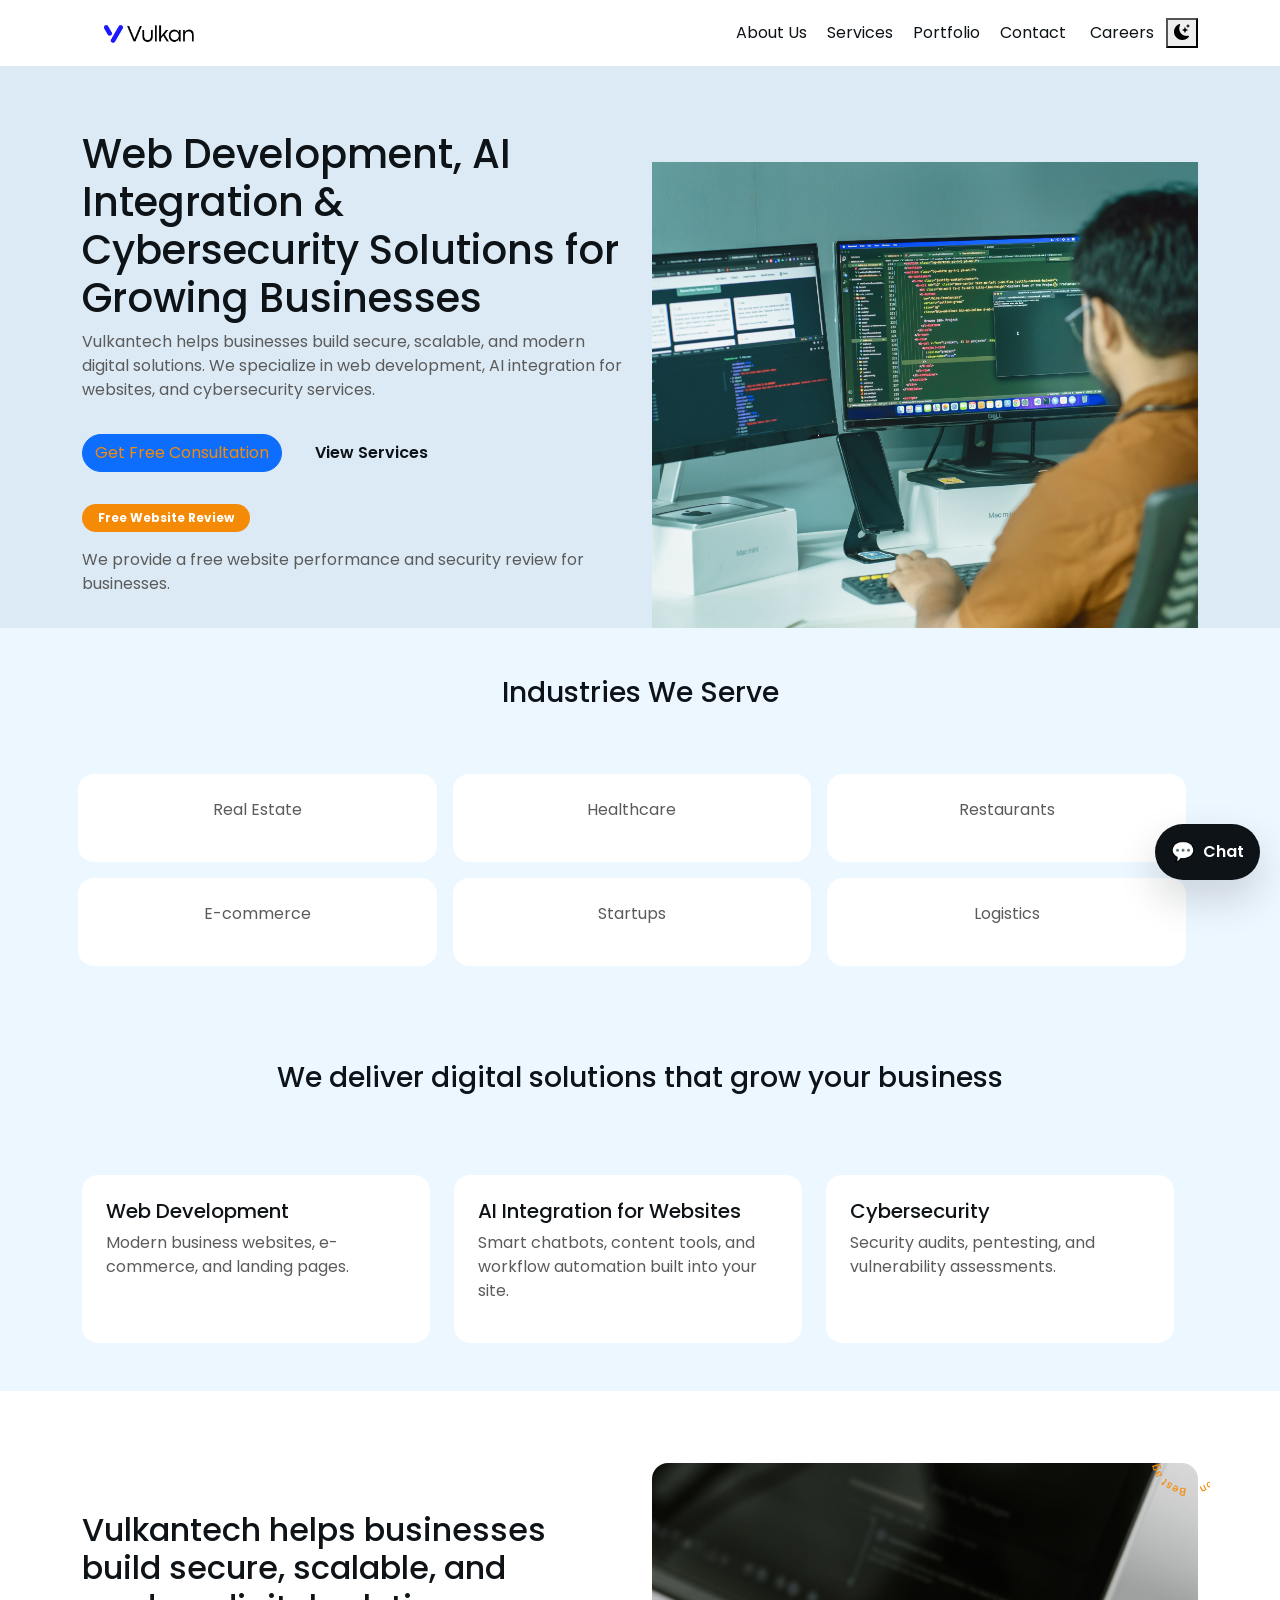
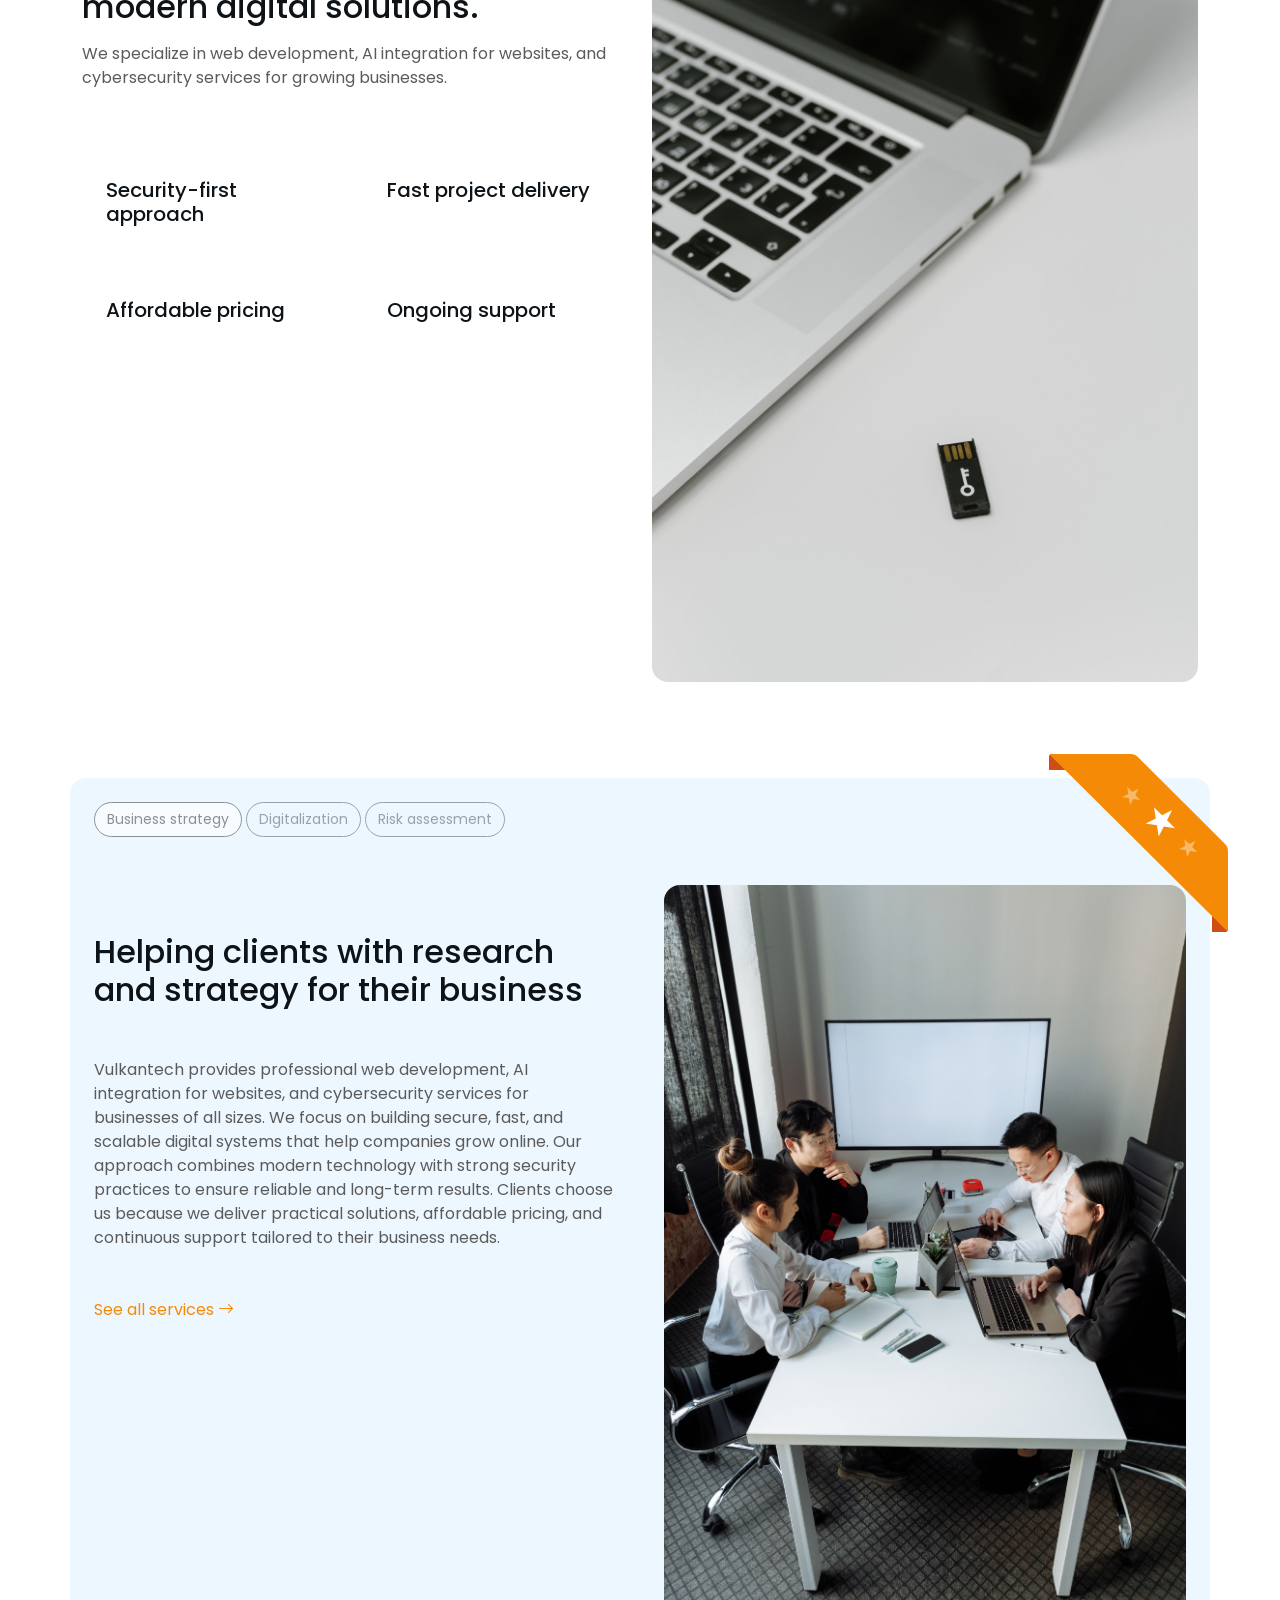
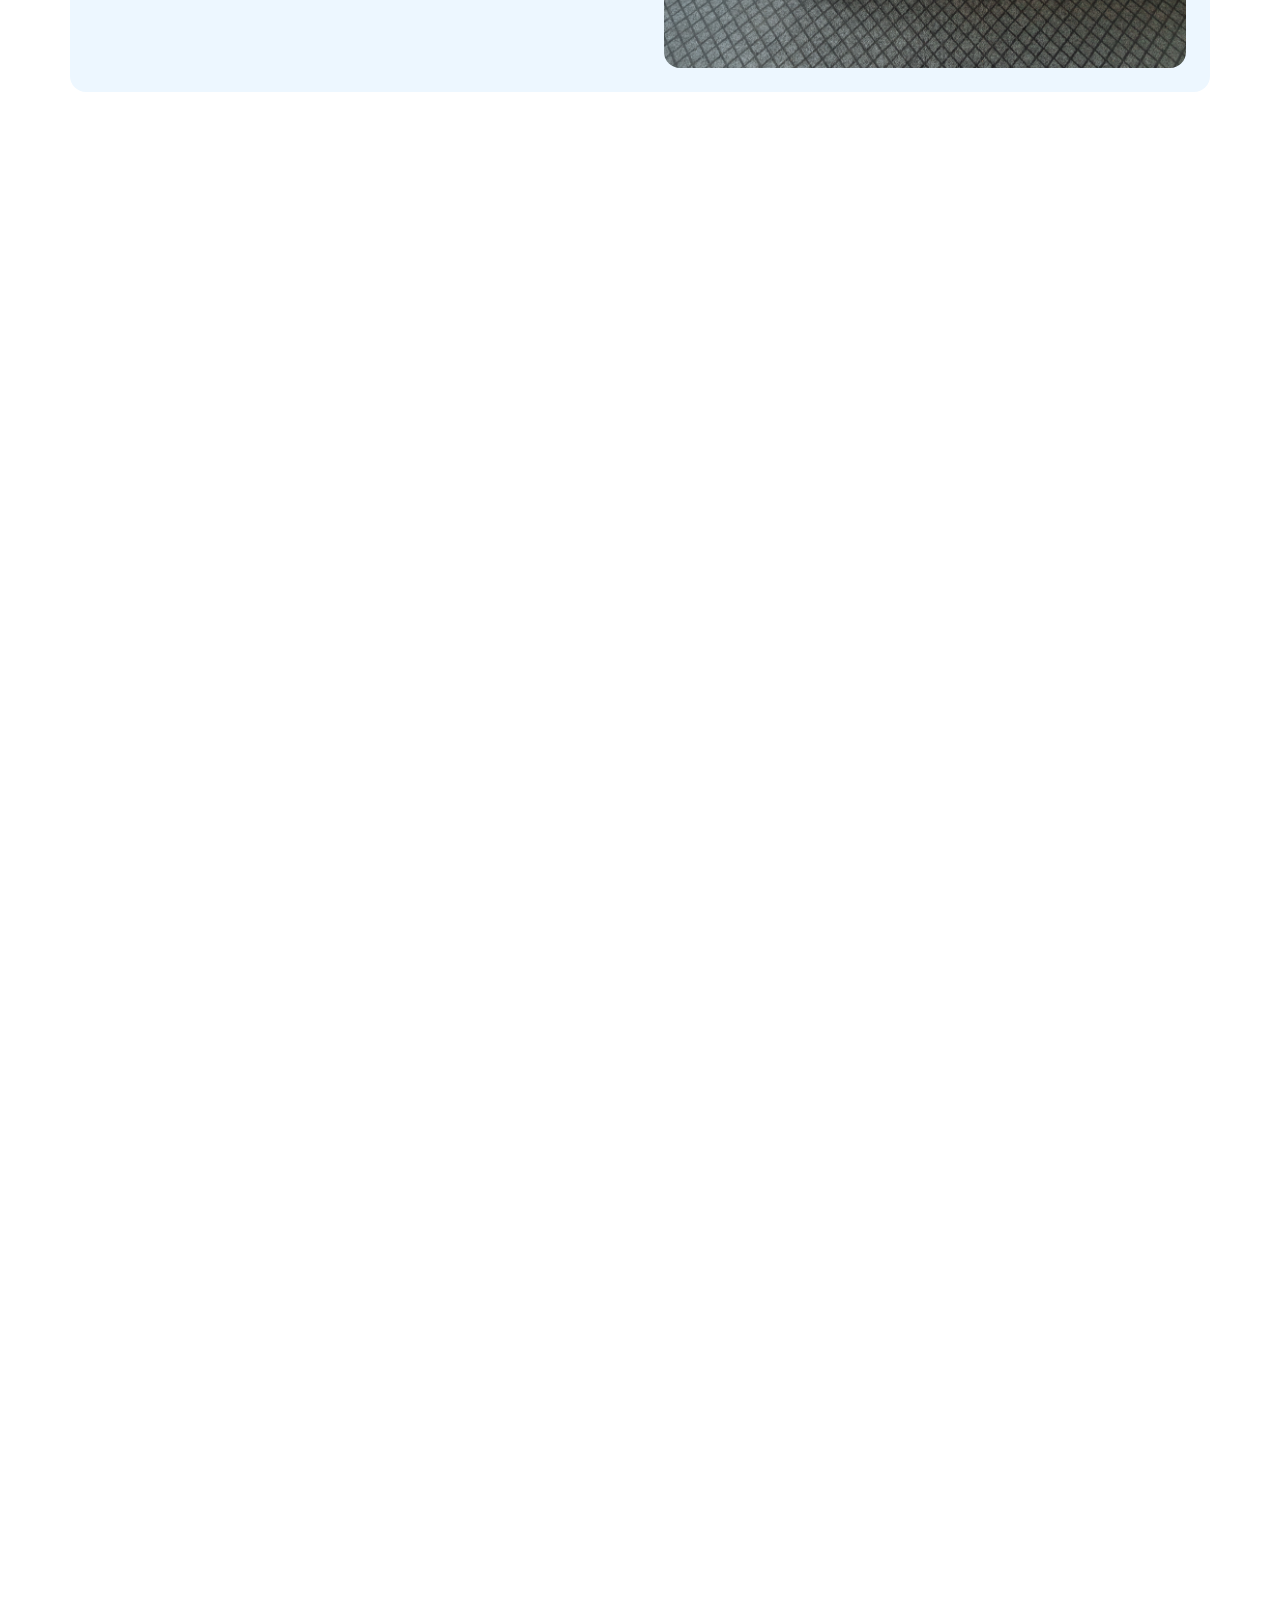
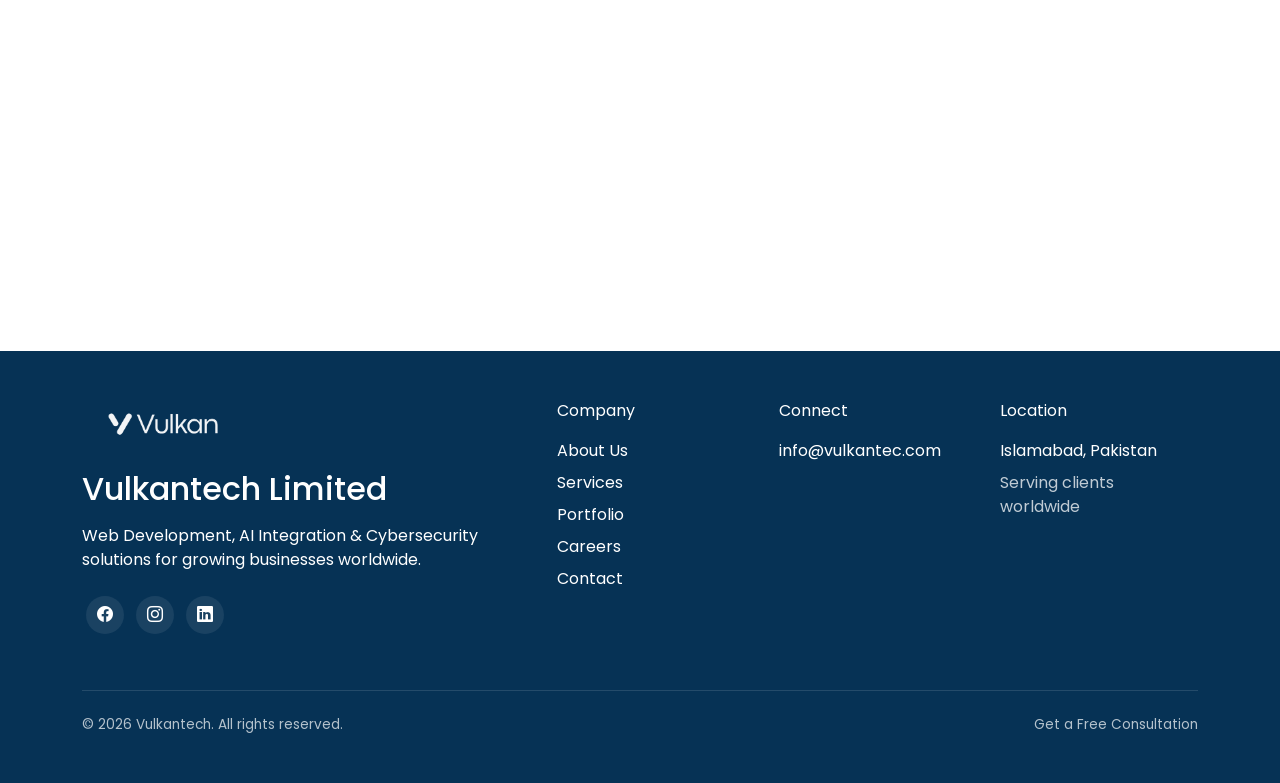
==== commit 2fb01bfe: "dark mode prototype" ====
--- a/index.html
+++ b/index.html
@@ -2,9 +2,16 @@
 <html lang="en">
   <head>
     <meta charset="UTF-8" />
+    <script>
+      (function () {
+        var stored = localStorage.getItem("theme");
+        var theme = stored || (window.matchMedia("(prefers-color-scheme: dark)").matches ? "dark" : "light");
+        document.documentElement.setAttribute("data-theme", theme);
+      })();
+    </script>
     <meta http-equiv="X-UA-Compatible" content="IE=edge" />
     <meta name="viewport" content="width=device-width, initial-scale=1.0" />
-    <title>Vulkantech | Web Development, AI Integration & Cybersecurity</title>
+    <title>Vulkantec | Web Development, AI Integration & Cybersecurity</title>
     <meta
       name="description"
       content="Vulkantech builds secure, scalable websites, AI-powered integrations, and cybersecurity solutions for growing businesses worldwide. Get a free consultation today."
@@ -14,13 +21,13 @@
       content="web development, AI integration, AI integration for websites, cybersecurity, penetration testing, website security audit, Vulkantech, Dubai web development"
     />
     <meta name="robots" content="index, follow" />
-    <meta name="author" content="Vulkantech" />
-    <link rel="canonical" href="https://vulkantech.com/" />
+    <meta name="author" content="Vulkantec" />
+    <link rel="canonical" href="https://vulkantec.com/" />
     <meta name="theme-color" content="#063255" />
 
     <!-- Open Graph -->
     <meta property="og:type" content="website" />
-    <meta property="og:site_name" content="Vulkantech" />
+    <meta property="og:site_name" content="Vulkantec" />
     <meta property="og:title" content="Vulkantech | Web Development, AI Integration & Cybersecurity" />
     <meta
       property="og:description"
@@ -74,22 +81,22 @@
       {
         "@context": "https://schema.org",
         "@type": "Organization",
-        "name": "Vulkantech",
+        "name": "Vulkantec",
         "url": "https://vulkantech.com/",
         "logo": "https://vulkantech.com/images/mylogo.png",
-        "description": "Vulkantech builds secure, scalable websites, AI-powered integrations, and cybersecurity solutions for growing businesses worldwide.",
-        "email": "info@vulkantech.com",
+        "description": "Vulkantec builds secure, scalable websites, AI-powered integrations, and cybersecurity solutions for growing businesses worldwide.",
+        "email": "info@vulkantec.com",
         "address": {
           "@type": "PostalAddress",
-          "addressLocality": "Dubai",
-          "addressCountry": "AE"
+          "addressLocality": "Islamabad",
+          "addressCountry": "PK"
         },
         "sameAs": ["https://www.linkedin.com/company/husyn-technologies/"],
         "contactPoint": {
           "@type": "ContactPoint",
           "contactType": "customer support",
-          "email": "info@vulkantech.com",
-          "telephone": "+92-348-0931908",
+          "email": "info@vulkantec.com",
+          "telephone": "+92-348-0931999",
           "areaServed": "Worldwide"
         }
       }
@@ -255,7 +262,7 @@
               </div>
             </div>
             <div class="col-12 col-md-6 position-relative img-zoom">
-              <div class="img-bar"></div>
+              <!-- <div class="img-bar"></div> -->
               <img
                 src="./images/Circle.svg"
                 alt=""
@@ -325,7 +332,7 @@
                 <div
                   class="col-12 col-md-6 overflow-hidden b-6 position-relative order-1 order-md-2 img-zoom"
                 >
-                  <div class="img-bar"></div>
+                  <!-- <div class="img-bar"></div> -->
                   <img
                     class="img-fit-cover b-6"
                     src="./images/Servicesection-Img.png"
--- a/app.css
+++ b/app.css
@@ -9,6 +9,43 @@
   --brand-accent: #f58a07;
   --brand-blue-deep: #063255;
   --ease-smooth: cubic-bezier(0.22, 1, 0.36, 1);
+
+  --bg-page: #ffffff;
+  --bg-surface: #ffffff;
+  --bg-surface-alt: #edf7ff;
+  --bg-surface-soft: #dceaf5;
+  --text-heading: #0d1317;
+  --text-body: #5b5b5b;
+  --text-muted: rgba(57, 65, 73, 0.5);
+  --border-soft: rgba(13, 19, 23, 0.08);
+  --navbar-bg: #ffffff;
+  --footer-bg: #063255;
+}
+
+[data-theme="dark"] {
+  --bg-page: #0b1220;
+  --bg-surface: #131b2b;
+  --bg-surface-alt: #0f1a2b;
+  --bg-surface-soft: #101b2c;
+  --text-heading: #f5f7fa;
+  --text-body: #b8c1cc;
+  --text-muted: rgba(184, 193, 204, 0.6);
+  --border-soft: rgba(255, 255, 255, 0.08);
+  --navbar-bg: #0b1220;
+  --footer-bg: #04101d;
+}
+
+body {
+  background: var(--bg-page);
+  transition: background-color 0.3s ease, color 0.3s ease;
+}
+
+#navbar {
+  background: var(--navbar-bg);
+  transition: background-color 0.3s ease;
+}
+#footer {
+  background: var(--footer-bg) !important;
 }
 
 /* Smooth in-page scrolling for anchor links (e.g. "View Services") */
@@ -46,6 +83,15 @@
 }
 footer .brand-logo:hover {
   opacity: 1;
+}
+.brand-logo .logo-dark {
+  display: none;
+}
+[data-theme="dark"] .brand-logo .logo-light {
+  display: none;
+}
+[data-theme="dark"] .brand-logo .logo-dark {
+  display: block;
 }
 .team-post {
   cursor: pointer;
@@ -87,17 +133,17 @@
 .light-bg h4,
 .light-bg h5,
 .light-bg h6 {
-  color: #0d1317;
+  color: var(--text-heading);
 }
 .light-bg p,
 .light-bg li {
-  color: #5b5b5b;
+  color: var(--text-body);
 }
 .light-bg span {
-  color: rgba(57, 65, 73, 0.5);
+  color: var(--text-muted);
 }
 .light-bg {
-  color: #394149;
+  color: var(--text-body);
 }
 .light-bg a {
   color: #f58a07;
@@ -112,13 +158,13 @@
   background: rgba(245, 138, 7, 0.1) !important;
 }
 .bg-bluefaint {
-  background-color: #edf7ff !important;
+  background-color: var(--bg-surface-alt) !important;
 }
 .bg-blue-200 {
   background: rgba(210, 218, 237, 0.17) !important;
 }
 .bg-bluelight {
-  background-color: #dceaf5;
+  background-color: var(--bg-surface-soft);
 }
 .bg-blueDark {
   background: #063255;
@@ -153,7 +199,7 @@
   color: white !important;
 }
 .cl-blue-900 {
-  color: #111827 !important;
+  color: var(--text-heading) !important;
 }
 .cl-primary {
   color: #2563EB !important;
@@ -170,7 +216,7 @@
   left: 2;
   top: 0;
   bottom: 0;
-  background: #f58a07;
+  background: #1b17ff;
   mix-blend-mode: multiply;
   width: 20%;
   z-index: 2;
@@ -279,7 +325,7 @@
   text-decoration: none !important;
 }
 form label {
-  color: #9c9c9c;
+  color: var(--text-muted);
 }
 
 .chat-widget {
@@ -314,7 +360,7 @@
 .chat-widget-panel {
   width: 320px;
   max-width: calc(100vw - 32px);
-  background: #ffffff;
+  background: var(--bg-surface);
   border-radius: 22px;
   box-shadow: 0 24px 80px rgba(13, 19, 23, 0.18);
   overflow: hidden;
@@ -357,7 +403,7 @@
   padding: 1rem;
   max-height: 320px;
   overflow-y: auto;
-  background: #f7fbff;
+  background: var(--bg-surface-alt);
 }
 
 .chat-message {
@@ -370,8 +416,8 @@
 
 .chat-message.bot {
   align-self: flex-start;
-  background: #ffffff;
-  color: #111827;
+  background: var(--bg-surface);
+  color: var(--text-heading);
   box-shadow: 0 6px 18px rgba(16, 24, 40, 0.06);
 }
 
@@ -386,18 +432,19 @@
   display: flex;
   gap: 0.75rem;
   padding: 1rem;
-  background: #ffffff;
-  border-top: 1px solid #e6eaf3;
+  background: var(--bg-surface);
+  border-top: 1px solid var(--border-soft);
 }
 
 .chat-widget-form input {
   flex: 1;
   min-width: 0;
   padding: 0.85rem 1rem;
-  border: 1px solid #d1dae8;
+  border: 1px solid var(--border-soft);
   border-radius: 14px;
   font-size: 0.95rem;
-  color: #111827;
+  background: var(--bg-surface);
+  color: var(--text-heading);
 }
 
 .chat-widget-form input:focus {
@@ -523,6 +570,7 @@
 }
 
 .card {
+  background: var(--bg-surface);
   transition: transform 0.35s var(--ease-smooth), box-shadow 0.35s var(--ease-smooth);
 }
 a .card:hover,
@@ -567,7 +615,7 @@
   right: 0.75rem;
   bottom: 0.15rem;
   height: 2px;
-  background: var(--brand-accent);
+  background: #1b17ff;
   border-radius: 2px;
   transform: scaleX(0);
   transform-origin: left;
@@ -626,12 +674,12 @@
    Testimonials section
 =================================================================== */
 .testimonial-card {
-  background: #ffffff;
+  background: var(--bg-surface);
   border-radius: 18px;
   padding: 2rem;
   height: 100%;
   box-shadow: 0 12px 30px rgba(13, 19, 23, 0.06);
-  border: 1px solid rgba(13, 19, 23, 0.05);
+  border: 1px solid var(--border-soft);
   transition: transform 0.35s var(--ease-smooth), box-shadow 0.35s var(--ease-smooth);
 }
 .testimonial-card:hover {
@@ -644,7 +692,7 @@
   letter-spacing: 2px;
 }
 .testimonial-quote {
-  color: #394149;
+  color: var(--text-body);
   font-size: 1.02rem;
   line-height: 1.7;
   margin: 1rem 0 1.5rem;
@@ -675,12 +723,12 @@
 }
 .testimonial-author-name {
   font-weight: 600;
-  color: #111827;
+  color: var(--text-heading);
   margin: 0;
 }
 .testimonial-author-role {
   font-size: 0.85rem;
-  color: #5b5b5b;
+  color: var(--text-body);
   margin: 0;
 }
 .testimonial-quote-icon {
@@ -717,12 +765,12 @@
 }
 .leader-card-body {
   padding: 1.25rem 1.4rem 1.5rem;
-  background: #ffffff;
+  background: var(--bg-surface);
 }
 .leader-name {
   font-weight: 700;
   font-size: 1.05rem;
-  color: #111827;
+  color: var(--text-heading);
   margin: 0;
 }
 .leader-role {
@@ -749,8 +797,8 @@
   width: 32px;
   height: 32px;
   border-radius: 50%;
-  background: #f1f5f9;
-  color: #111827;
+  background: var(--bg-surface-alt);
+  color: var(--text-heading);
   transition: background-color 0.25s ease, color 0.25s ease, transform 0.25s ease;
 }
 .leader-socials a:hover {
@@ -843,9 +891,9 @@
   padding: 0 1rem 1rem;
 }
 .chat-quick-reply {
-  border: 1px solid #d1dae8;
-  background: #ffffff;
-  color: #111827;
+  border: 1px solid var(--border-soft);
+  background: var(--bg-surface);
+  color: var(--text-heading);
   font-size: 0.82rem;
   padding: 0.45rem 0.85rem;
   border-radius: 999px;
@@ -905,10 +953,29 @@
 
 /* Form polish */
 .form-control {
-  transition: box-shadow 0.25s ease, border-color 0.25s ease;
+  background: var(--bg-surface);
+  color: var(--text-heading);
+  border-color: var(--border-soft);
+  transition: box-shadow 0.25s ease, border-color 0.25s ease, background-color 0.3s ease, color 0.3s ease;
+}
+.form-control::placeholder {
+  color: var(--text-muted);
 }
 .form-control:focus {
   box-shadow: 0 0 0 3px rgba(245, 138, 7, 0.15);
+}
+[data-theme="dark"] .navbar-toggler-icon {
+  filter: invert(1);
+}
+#navbar .navbar-nav .nav-link {
+  color: var(--text-heading);
+}
+#navbar .navbar-nav .nav-link:hover,
+#navbar .navbar-nav .nav-link.active {
+  color: var(--brand-accent);
+}
+[data-theme="dark"] .navbar-toggler {
+  border-color: rgba(255, 255, 255, 0.3);
 }
 .form-success {
   display: none;
@@ -923,4 +990,4 @@
 }
 .form-success.show {
   display: flex;
-}
+}
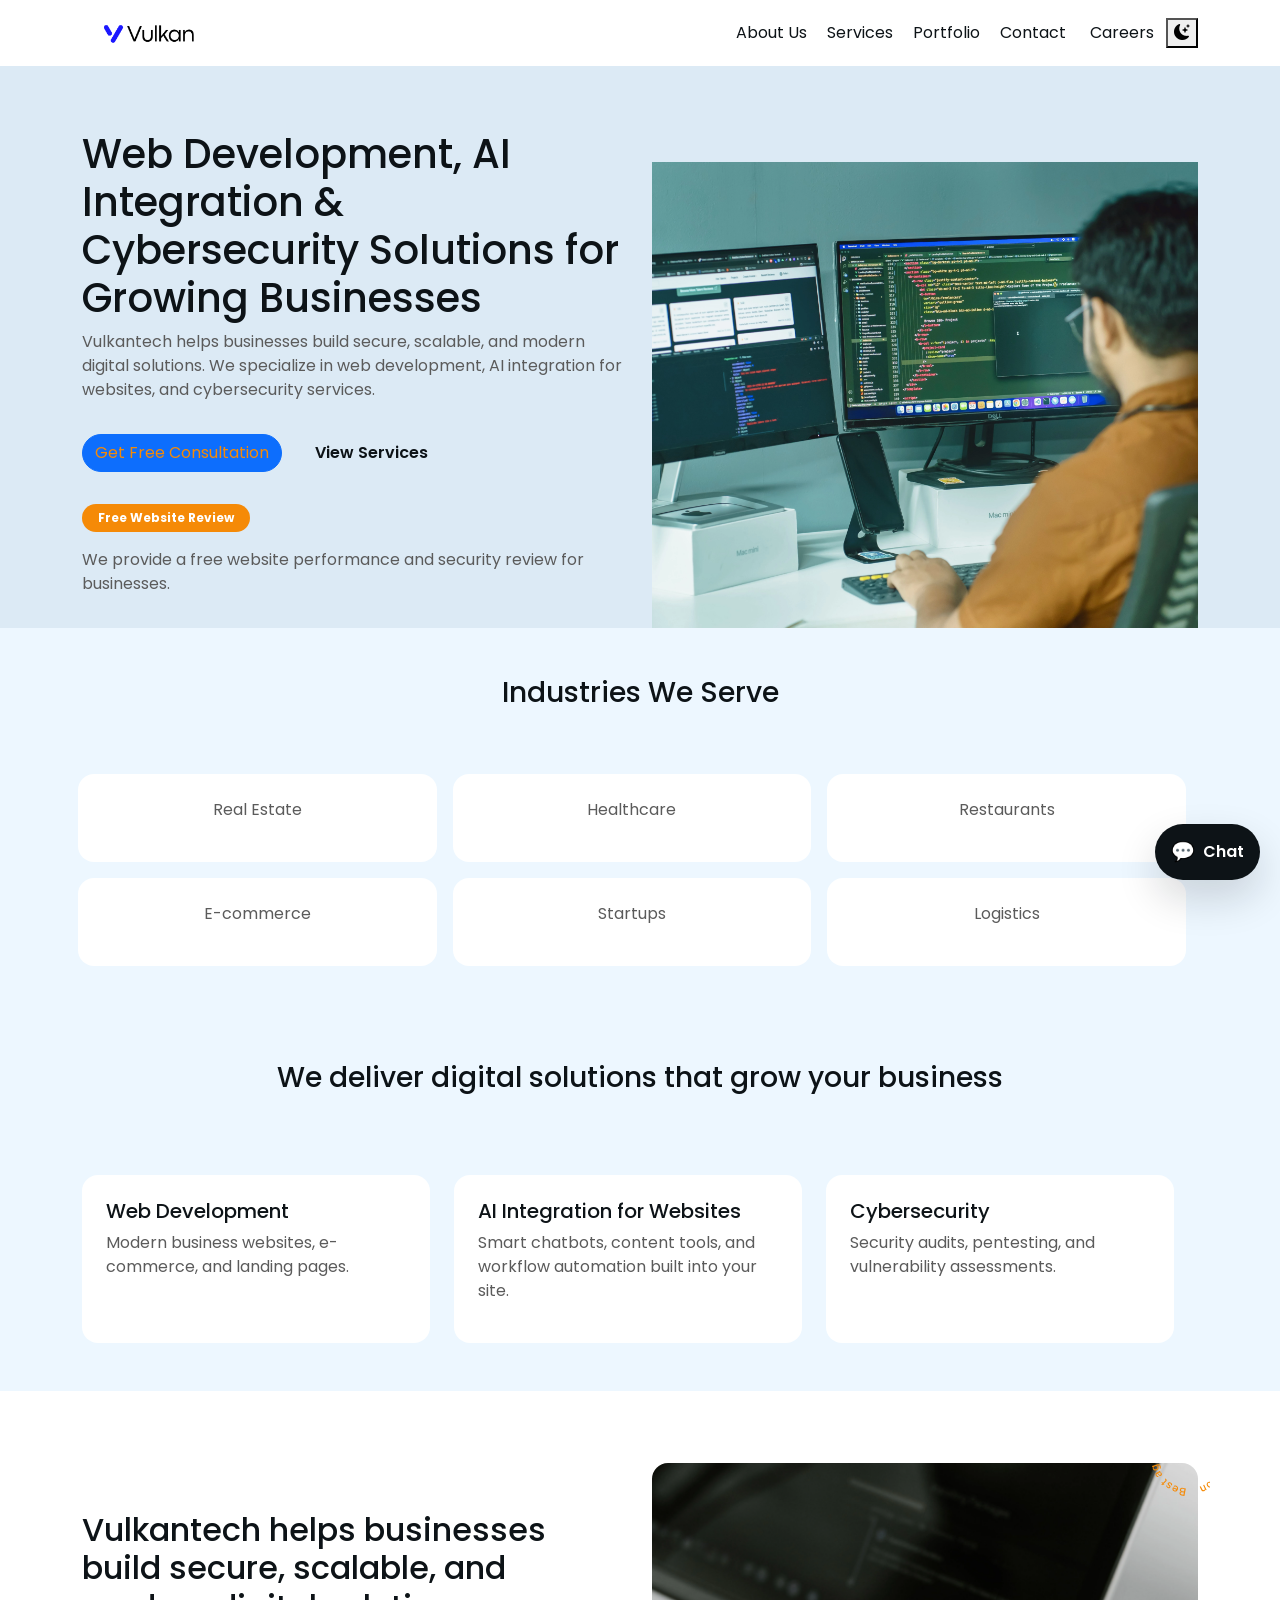
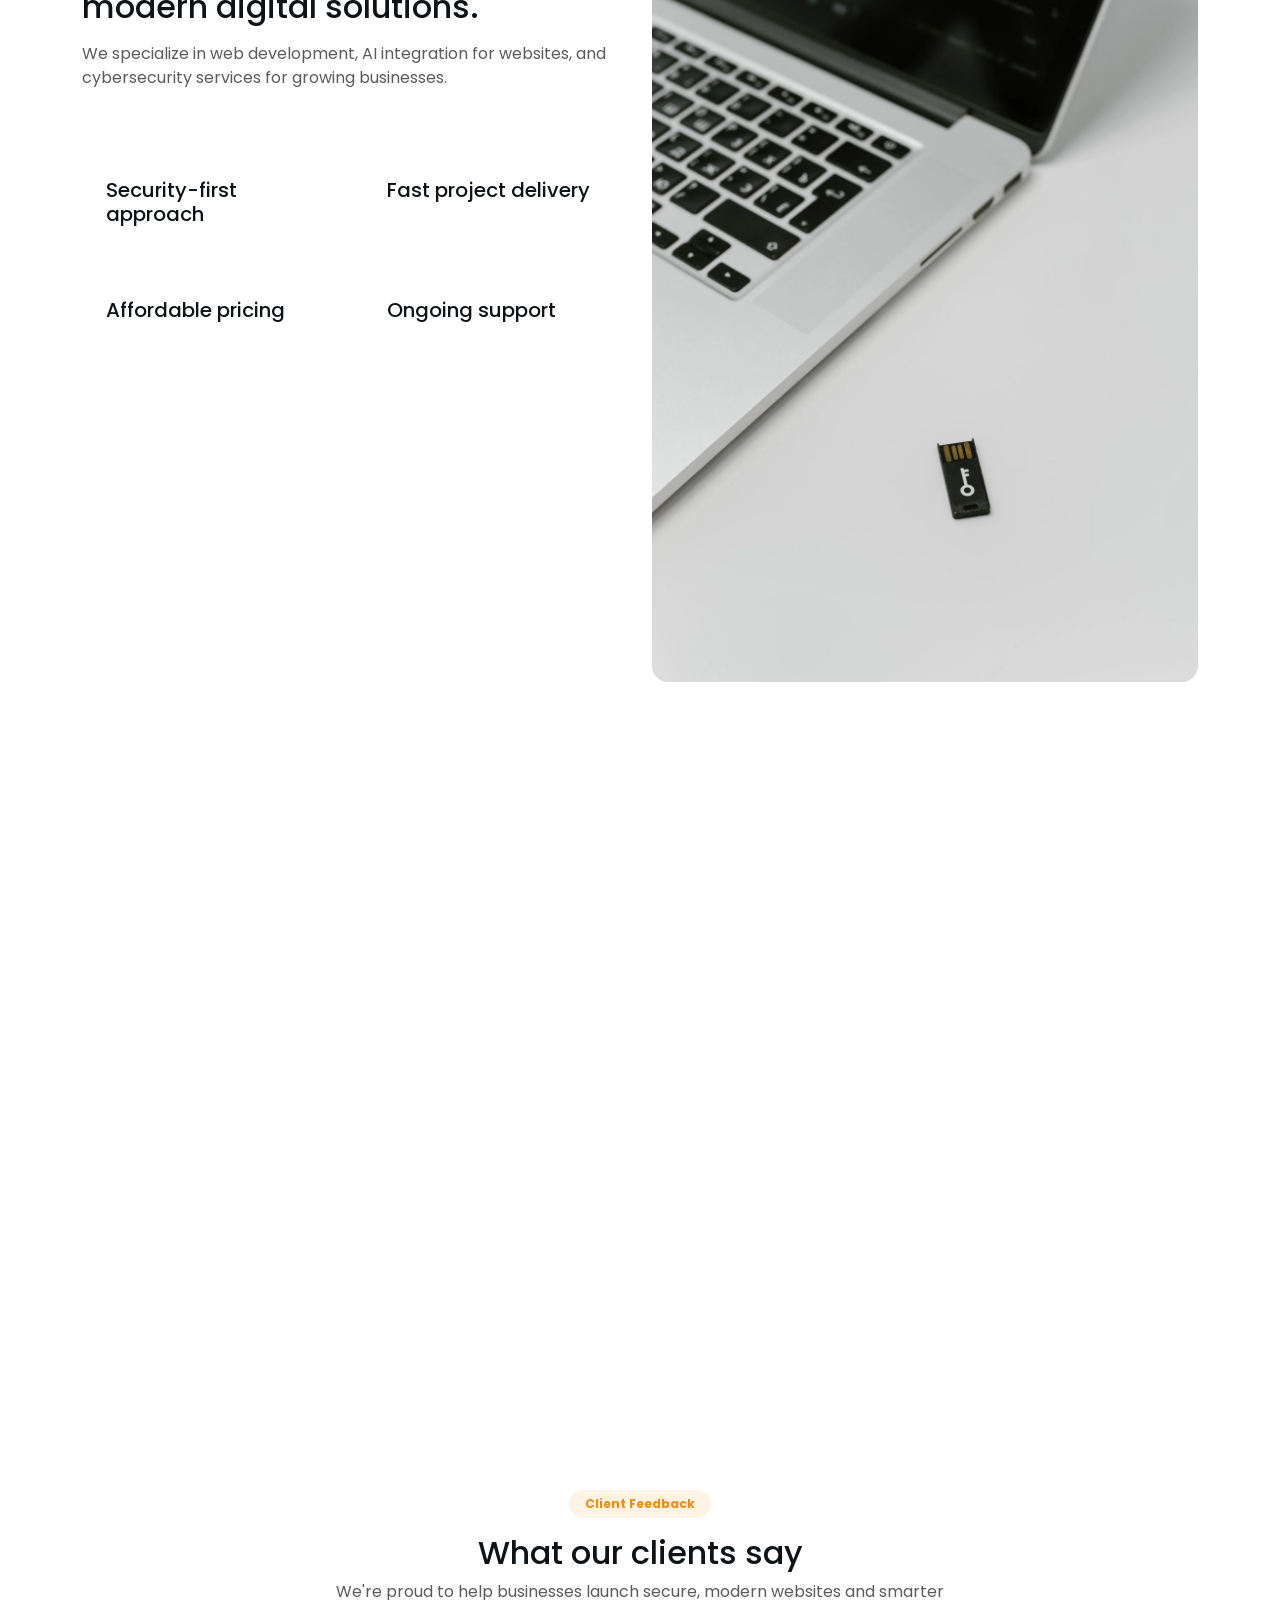
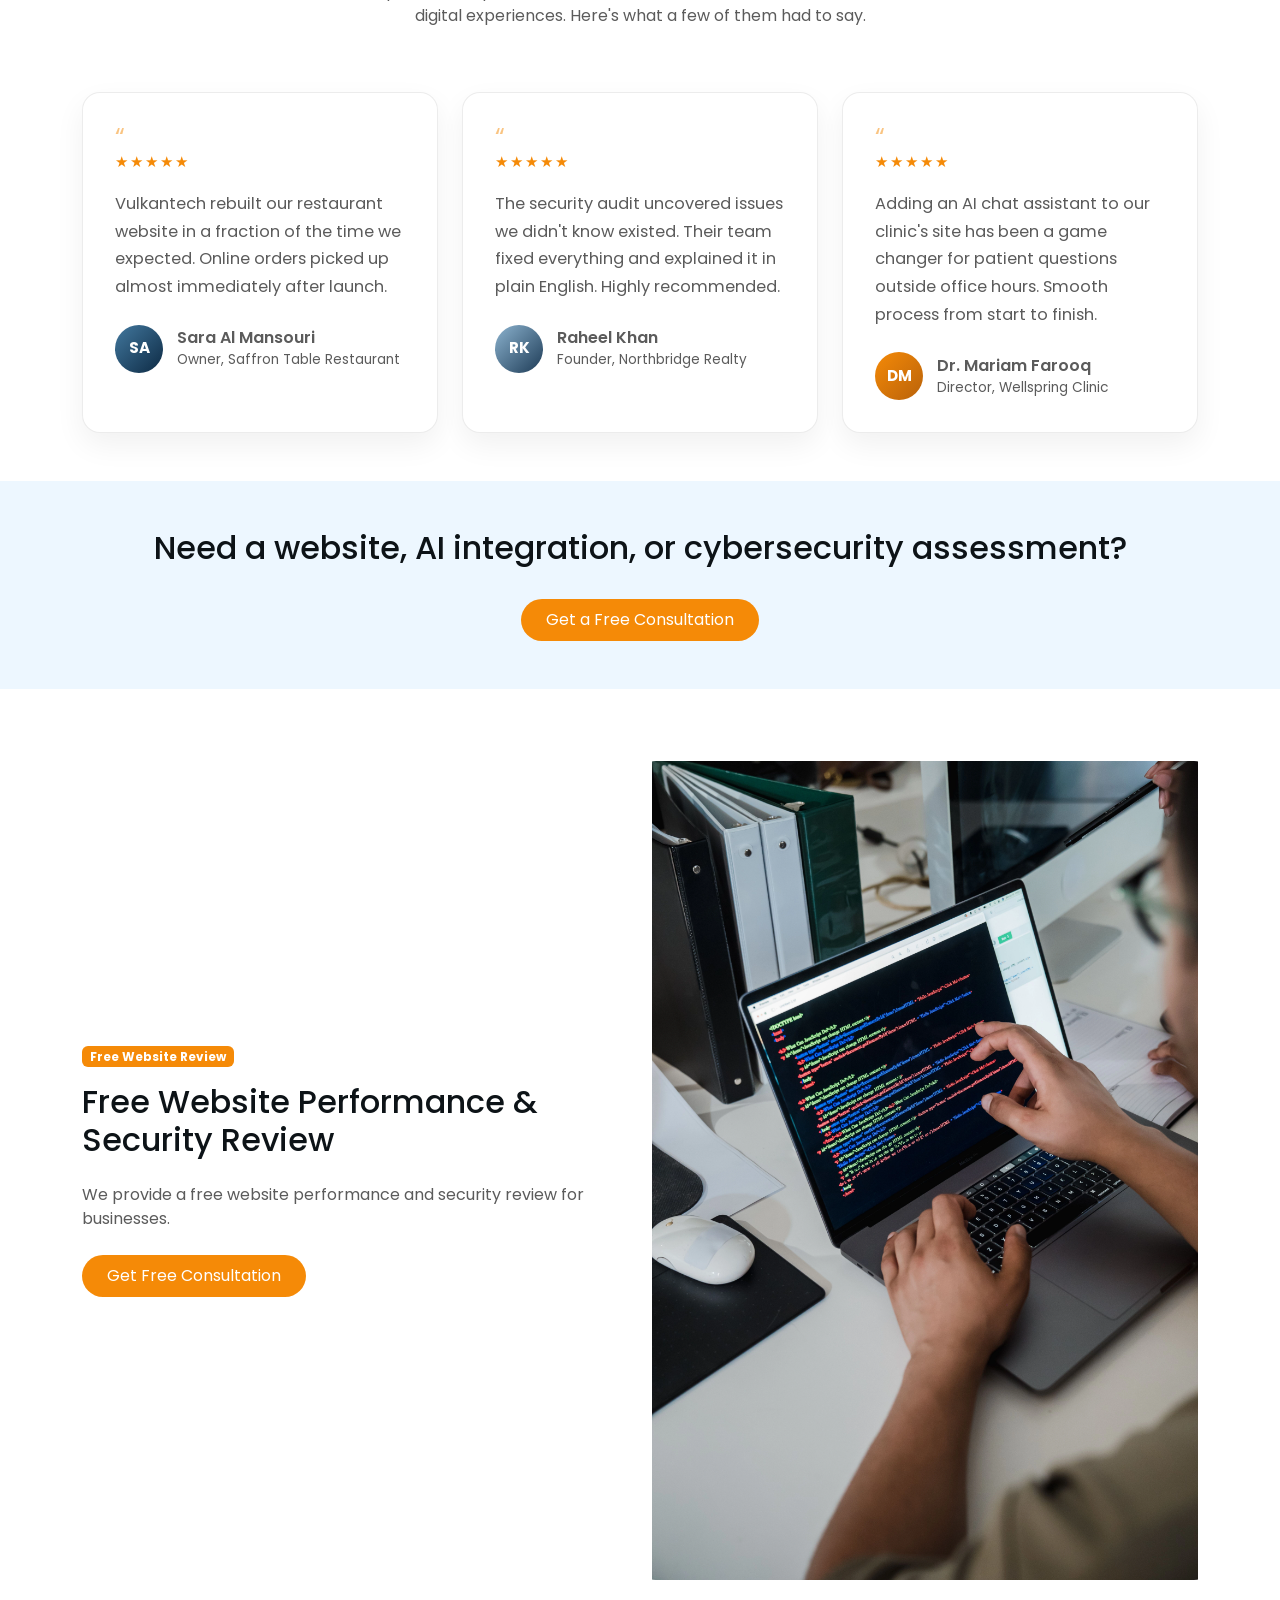
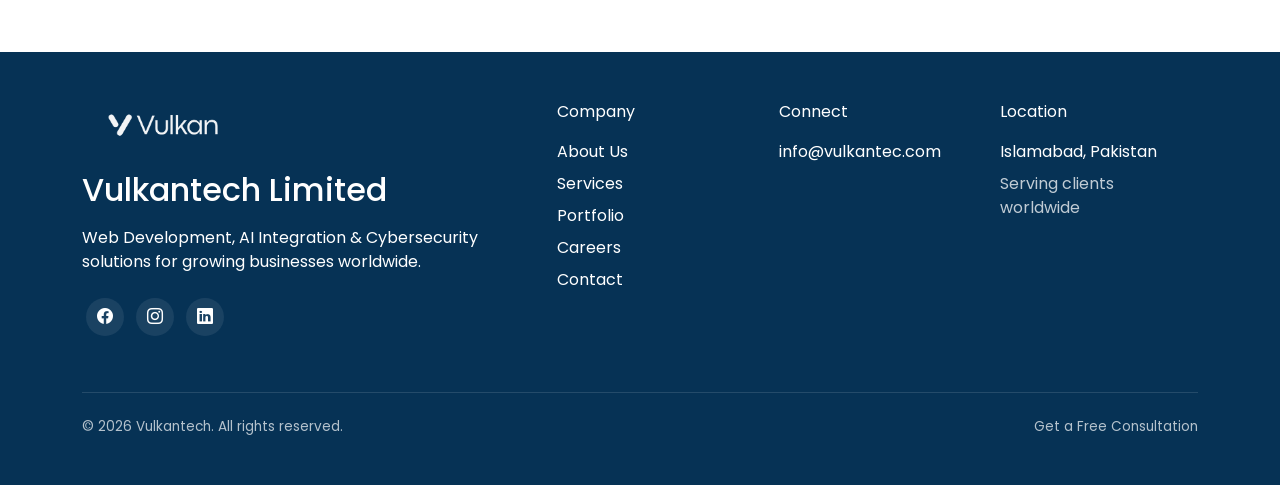
==== commit a4948f3d: "image optimization 1" ====
--- a/index.html
+++ b/index.html
@@ -145,7 +145,7 @@
             <div class="header-img-wrapper col-md-7 col-lg-6 overflow-hidden">
               <img
                 class="img-fit-cover mt-5"
-                src="./images/Herosection-Img.png"
+                src="./images/Herosection-Img.webp"
                 alt="Illustration of a business team reviewing a modern website dashboard"
                 width="734"
                 height="594"
@@ -271,7 +271,7 @@
               />
               <img
                 class="img-fit-cover b-6"
-                src="./images/Aboutsection-Img.png"
+                src="./images/Aboutsection-Img.webp"
                 alt="Vulkantech team collaborating on a digital project"
                 loading="lazy"
                 width="637"
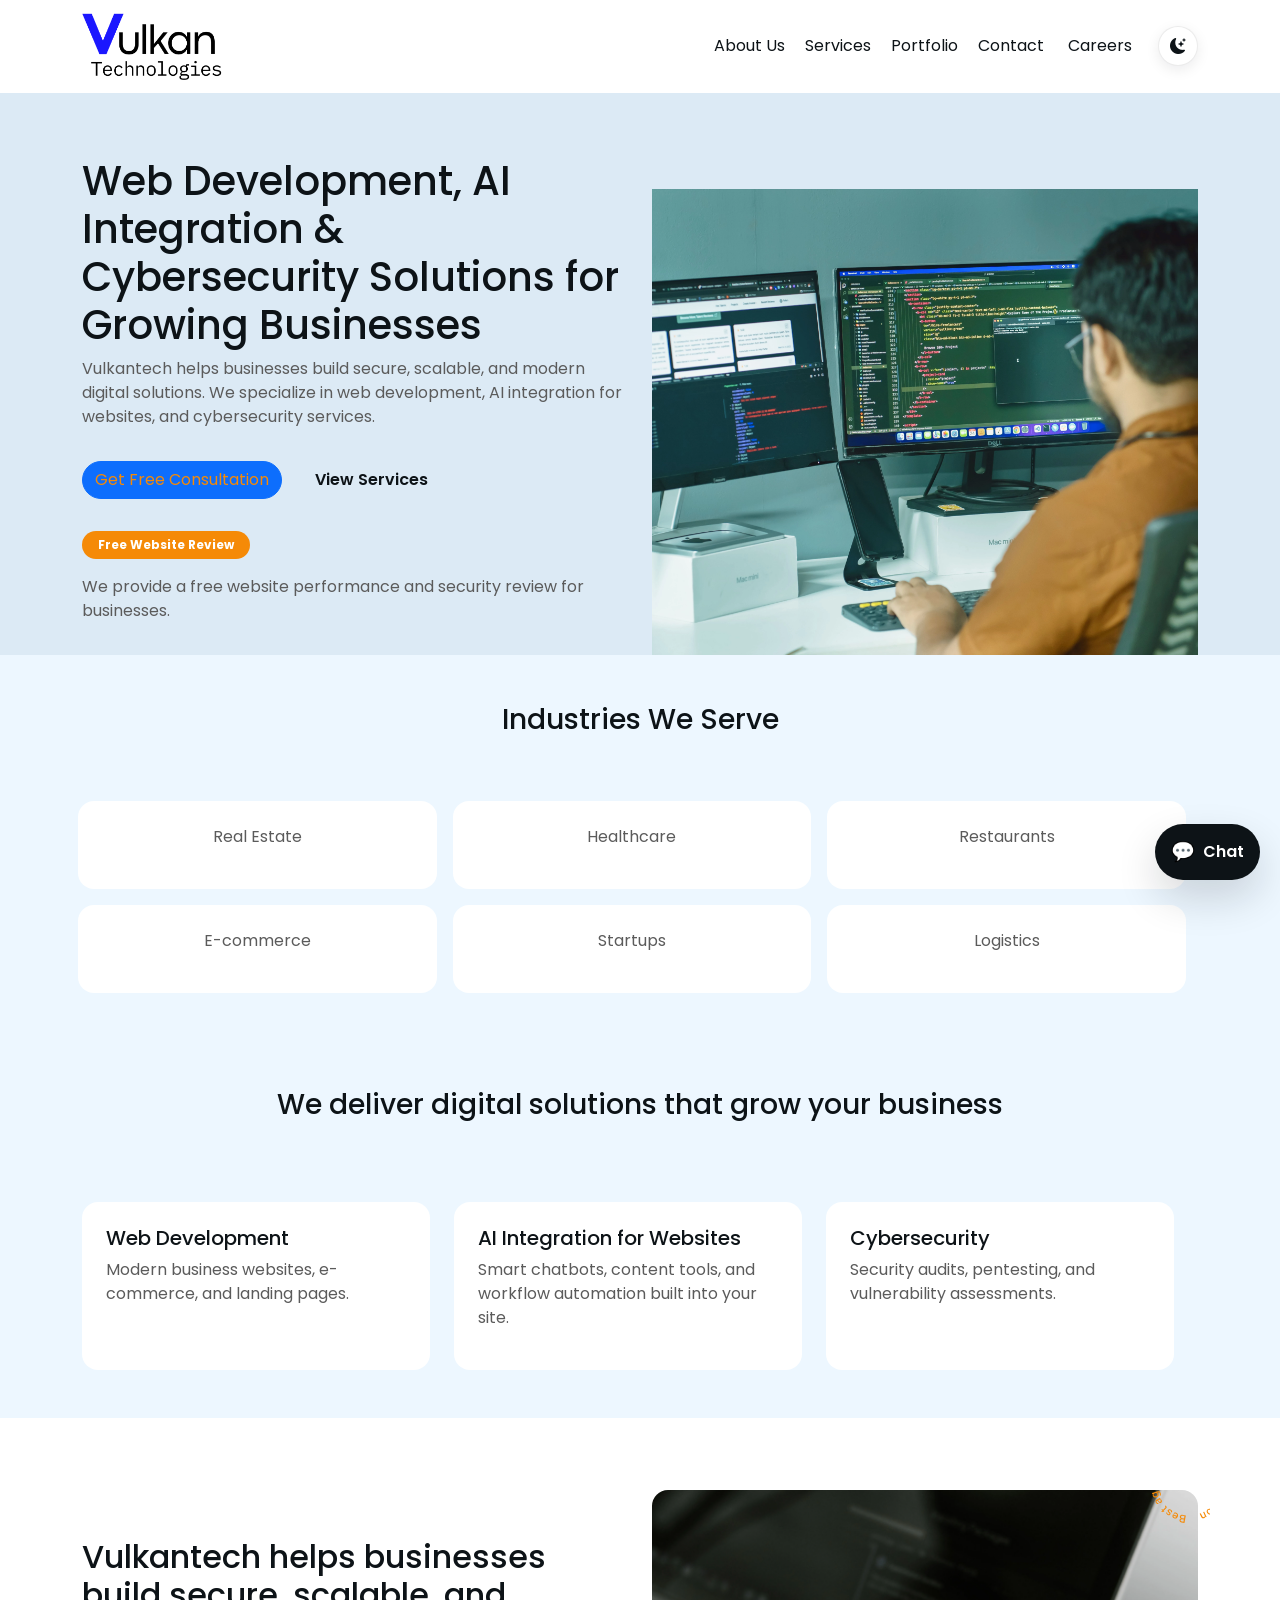
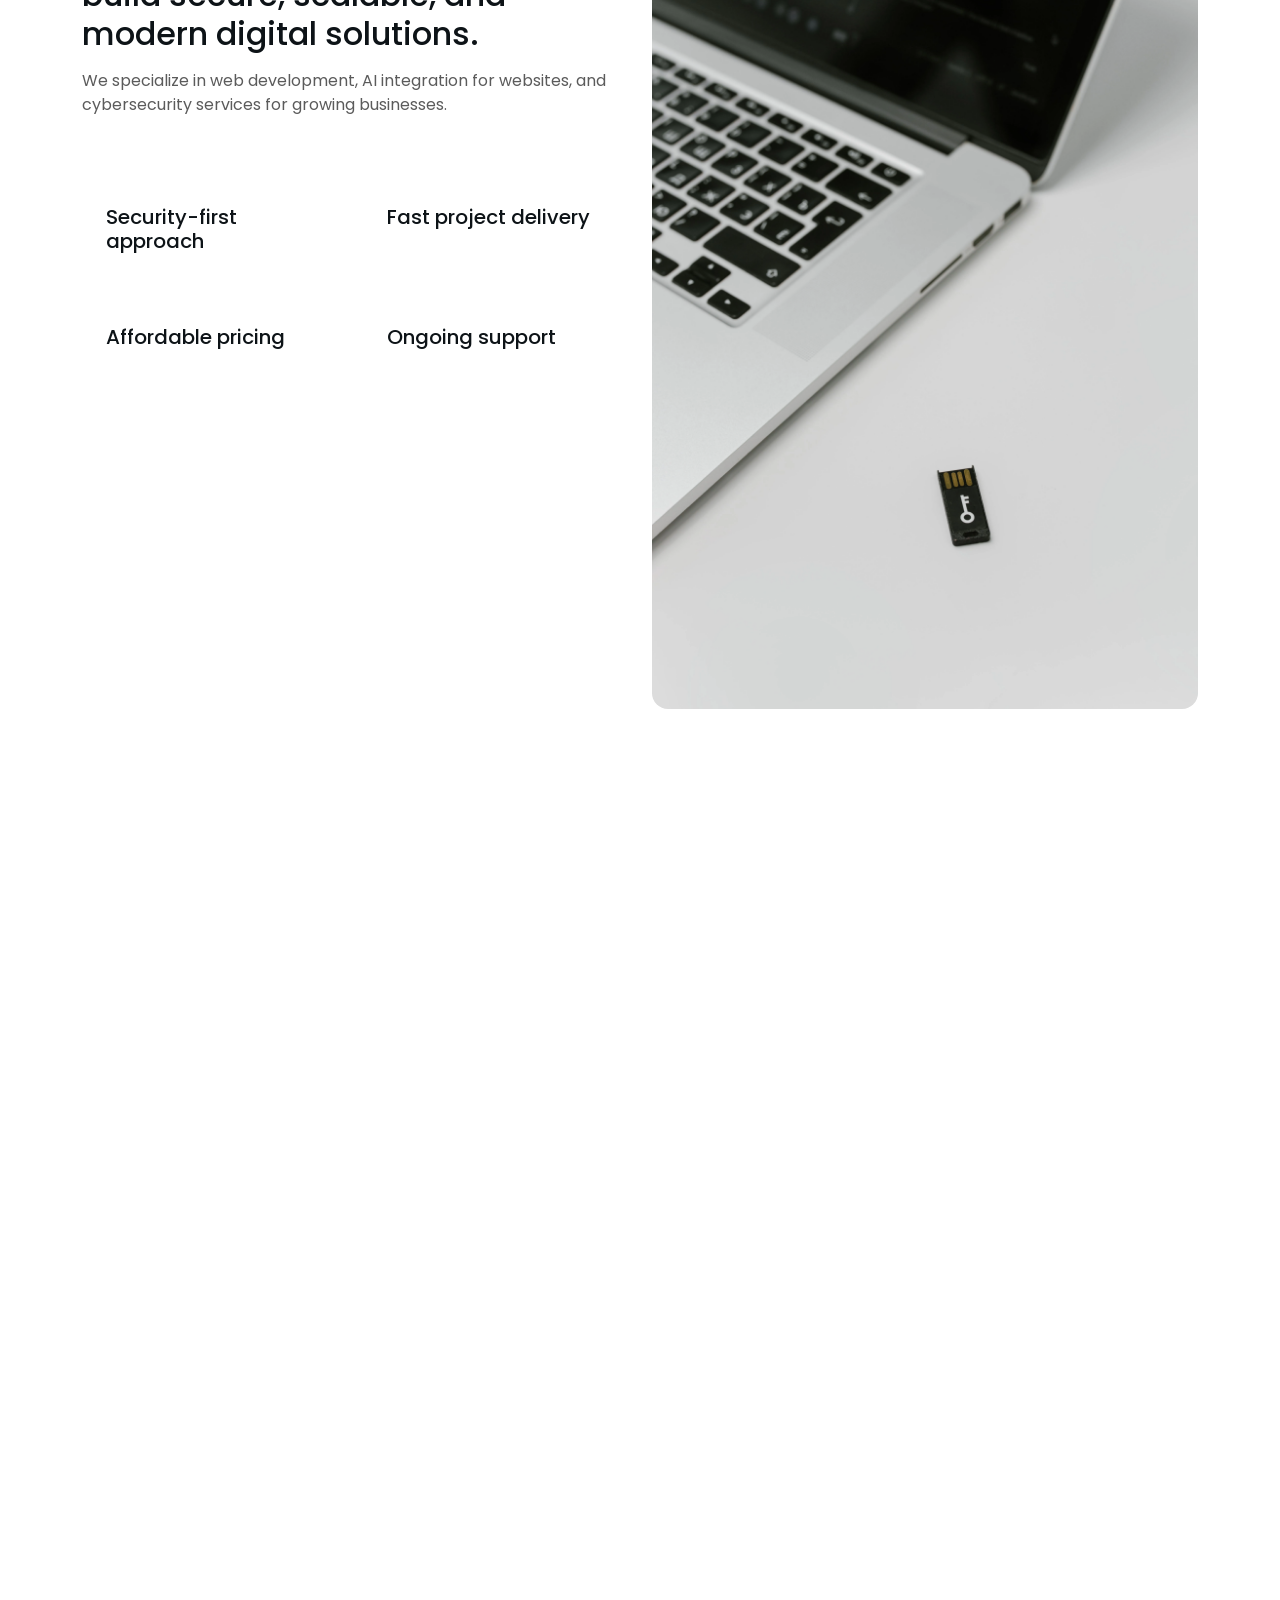
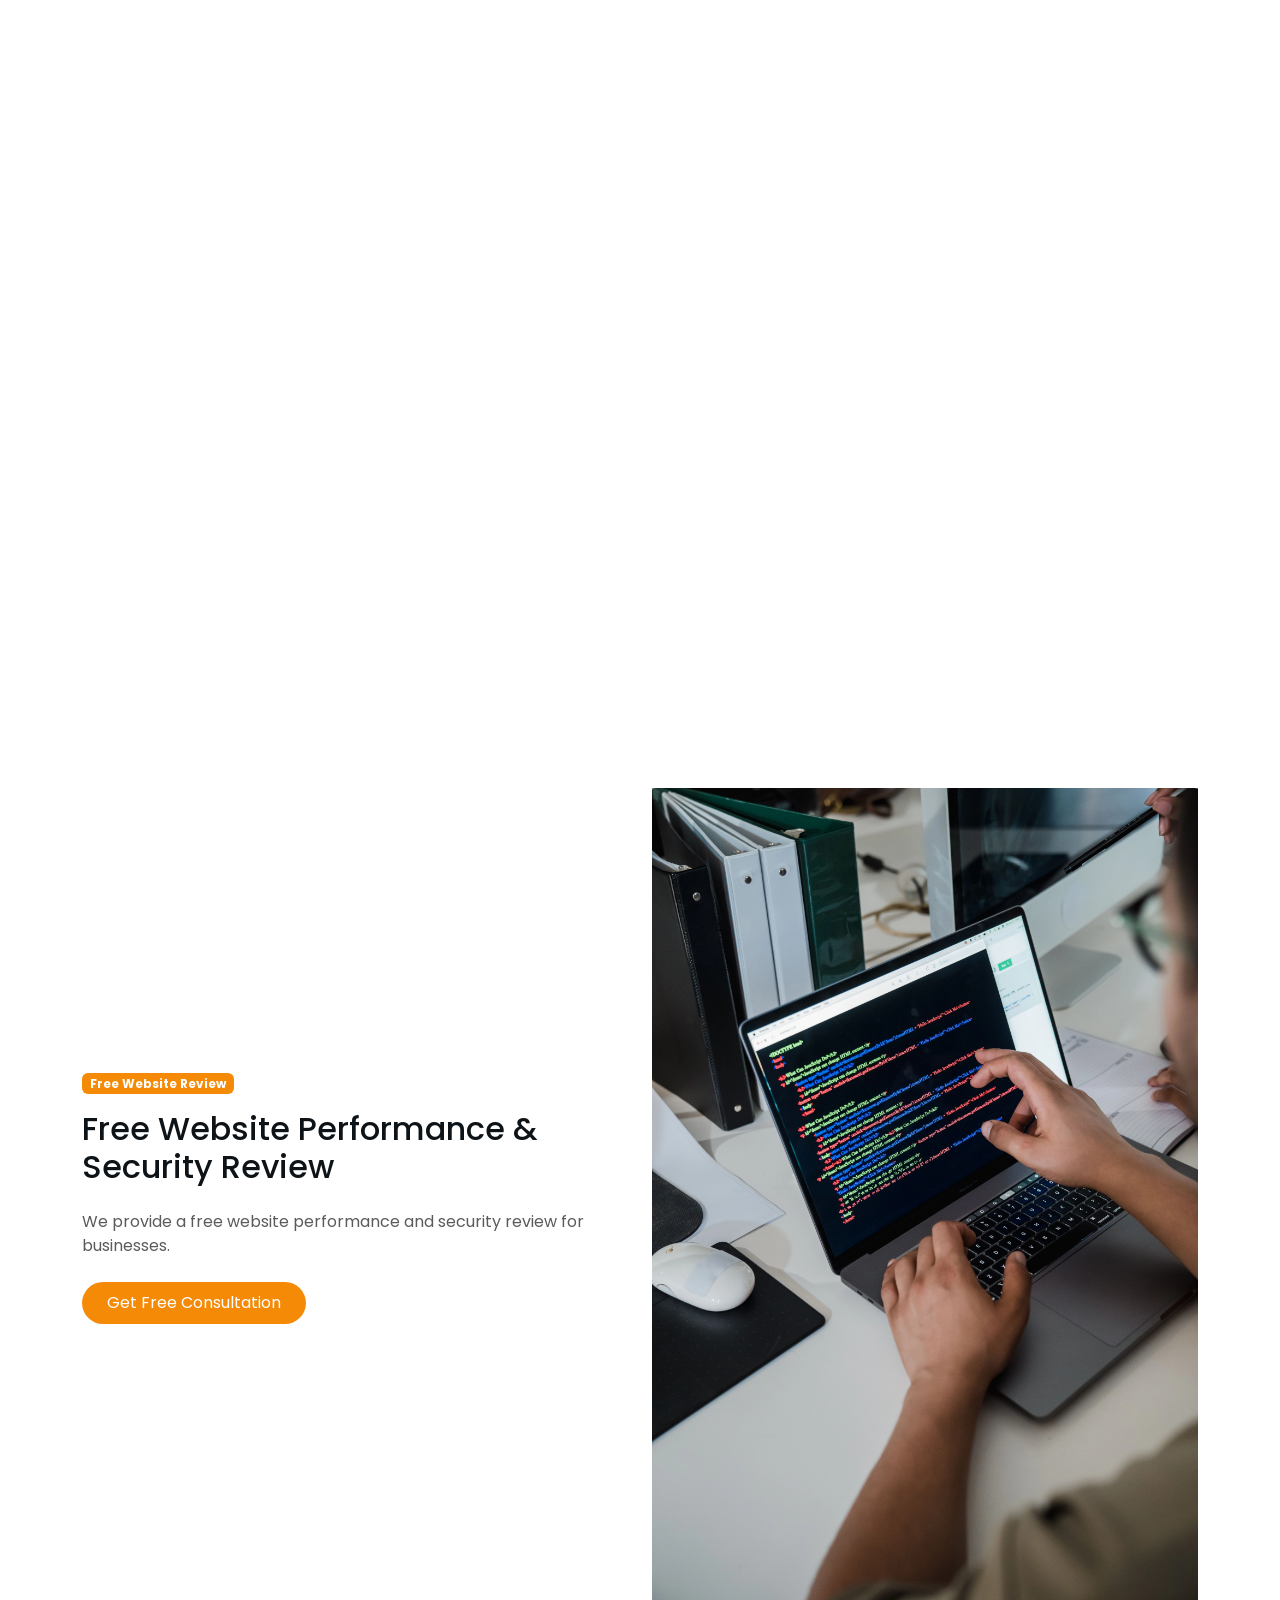
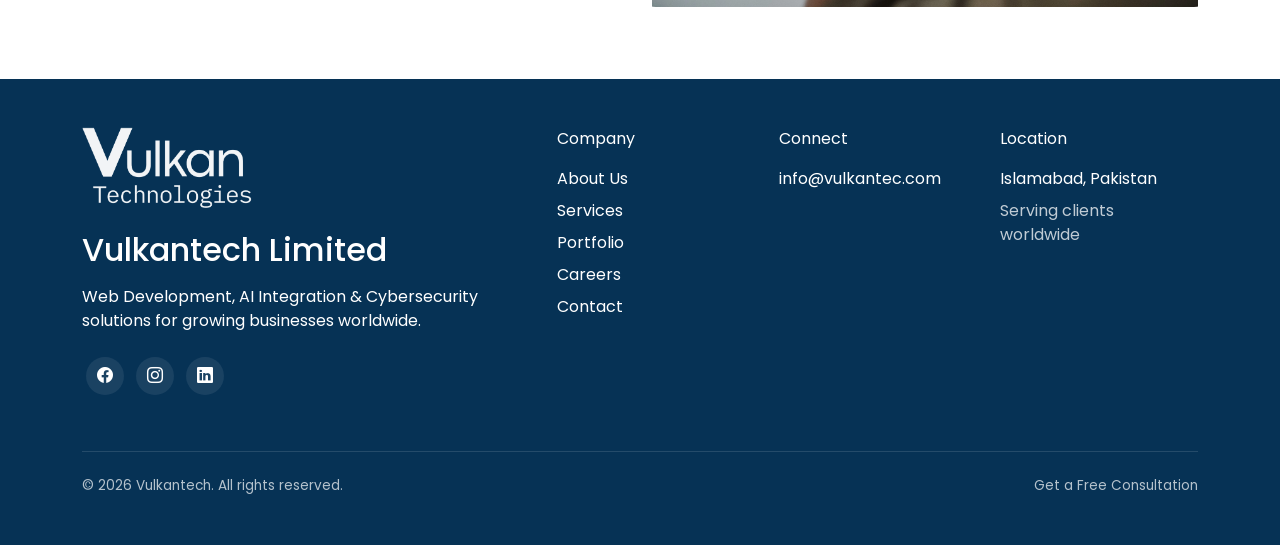
==== commit f33b98a4: "Logo update 2" ====
--- a/index.html
+++ b/index.html
@@ -145,7 +145,7 @@
             <div class="header-img-wrapper col-md-7 col-lg-6 overflow-hidden">
               <img
                 class="img-fit-cover mt-5"
-                src="./images/Herosection-Img.webp"
+                src="./images/Herosection-Img.webp  "
                 alt="Illustration of a business team reviewing a modern website dashboard"
                 width="734"
                 height="594"
@@ -343,12 +343,12 @@
               </div>
             </div>
           </div>
-          <img
+          <!-- <img
             class="overlay-img--ribbon position-absolute"
             src="./images/Ribbon.svg"
             alt=""
             loading="lazy"
-          />
+          /> -->
         </div>
       </section>
       <!-- Testimonials Section  -->
--- a/app.css
+++ b/app.css
@@ -40,6 +40,50 @@
   transition: background-color 0.3s ease, color 0.3s ease;
 }
 
+#navbar .navbar-collapse {
+  align-items: center;
+}
+.theme-toggle-btn {
+  flex-shrink: 0;
+  margin-left: 0.9rem;
+  width: 40px;
+  height: 40px;
+  border-radius: 50%;
+  border: 1px solid var(--border-soft);
+  background: var(--bg-surface);
+  color: var(--text-heading);
+  display: inline-flex;
+  align-items: center;
+  justify-content: center;
+  font-size: 1rem;
+  line-height: 1;
+  padding: 0;
+  cursor: pointer;
+  box-shadow: 0 4px 14px rgba(13, 19, 23, 0.08);
+  transition: transform 0.3s var(--ease-smooth), background-color 0.3s ease,
+    color 0.3s ease, box-shadow 0.3s ease, border-color 0.3s ease;
+}
+.theme-toggle-btn i {
+  font-size: 1rem;
+  line-height: 1;
+}
+.theme-toggle-btn:hover,
+.theme-toggle-btn:focus-visible {
+  transform: translateY(-2px) scale(1.05);
+  background: var(--brand-accent);
+  border-color: var(--brand-accent);
+  color: #ffffff;
+  box-shadow: 0 8px 20px rgba(23, 2, 218, 0.25);
+}
+.theme-toggle-btn:active {
+  transform: translateY(0) scale(0.96);
+}
+@media (max-width: 767px) {   
+  .theme-toggle-btn {
+    margin: 0.75rem 0 0;
+    align-self: flex-start;
+  }
+}
 #navbar {
   background: var(--navbar-bg);
   transition: background-color 0.3s ease;
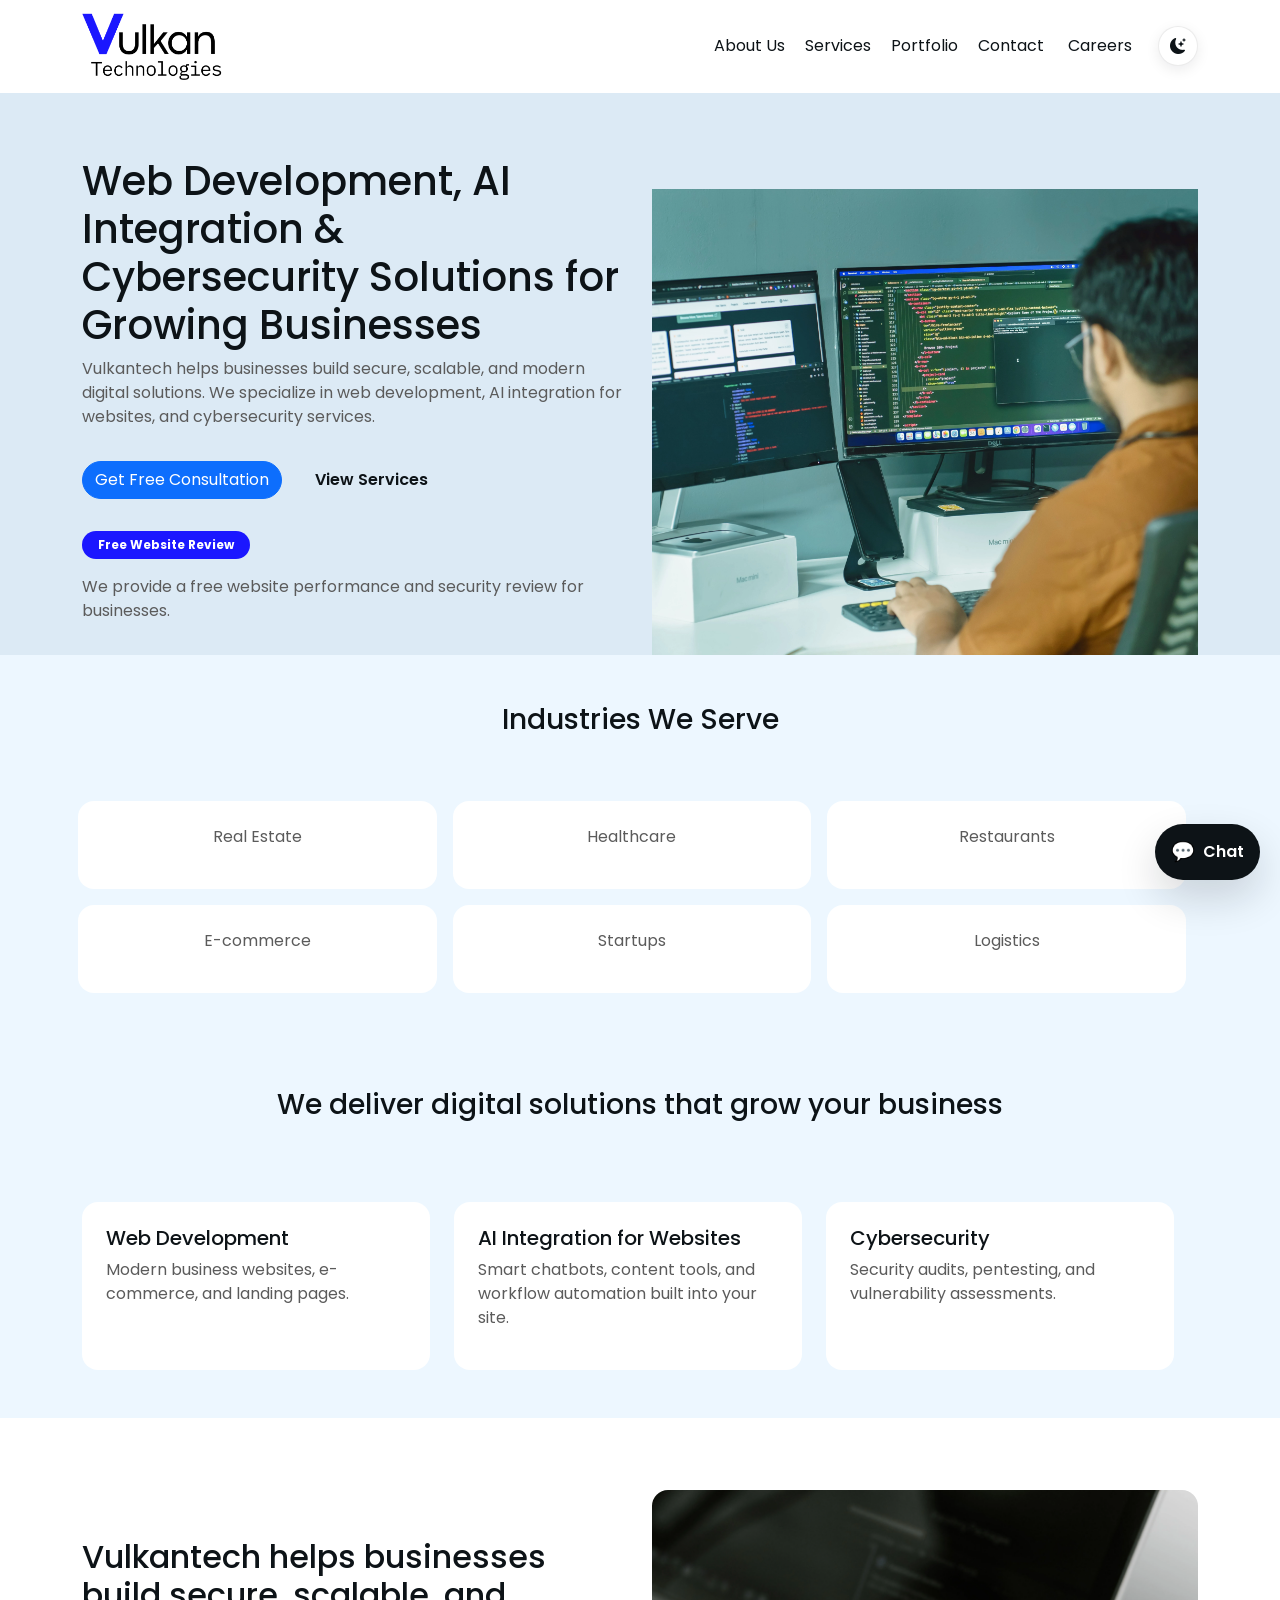
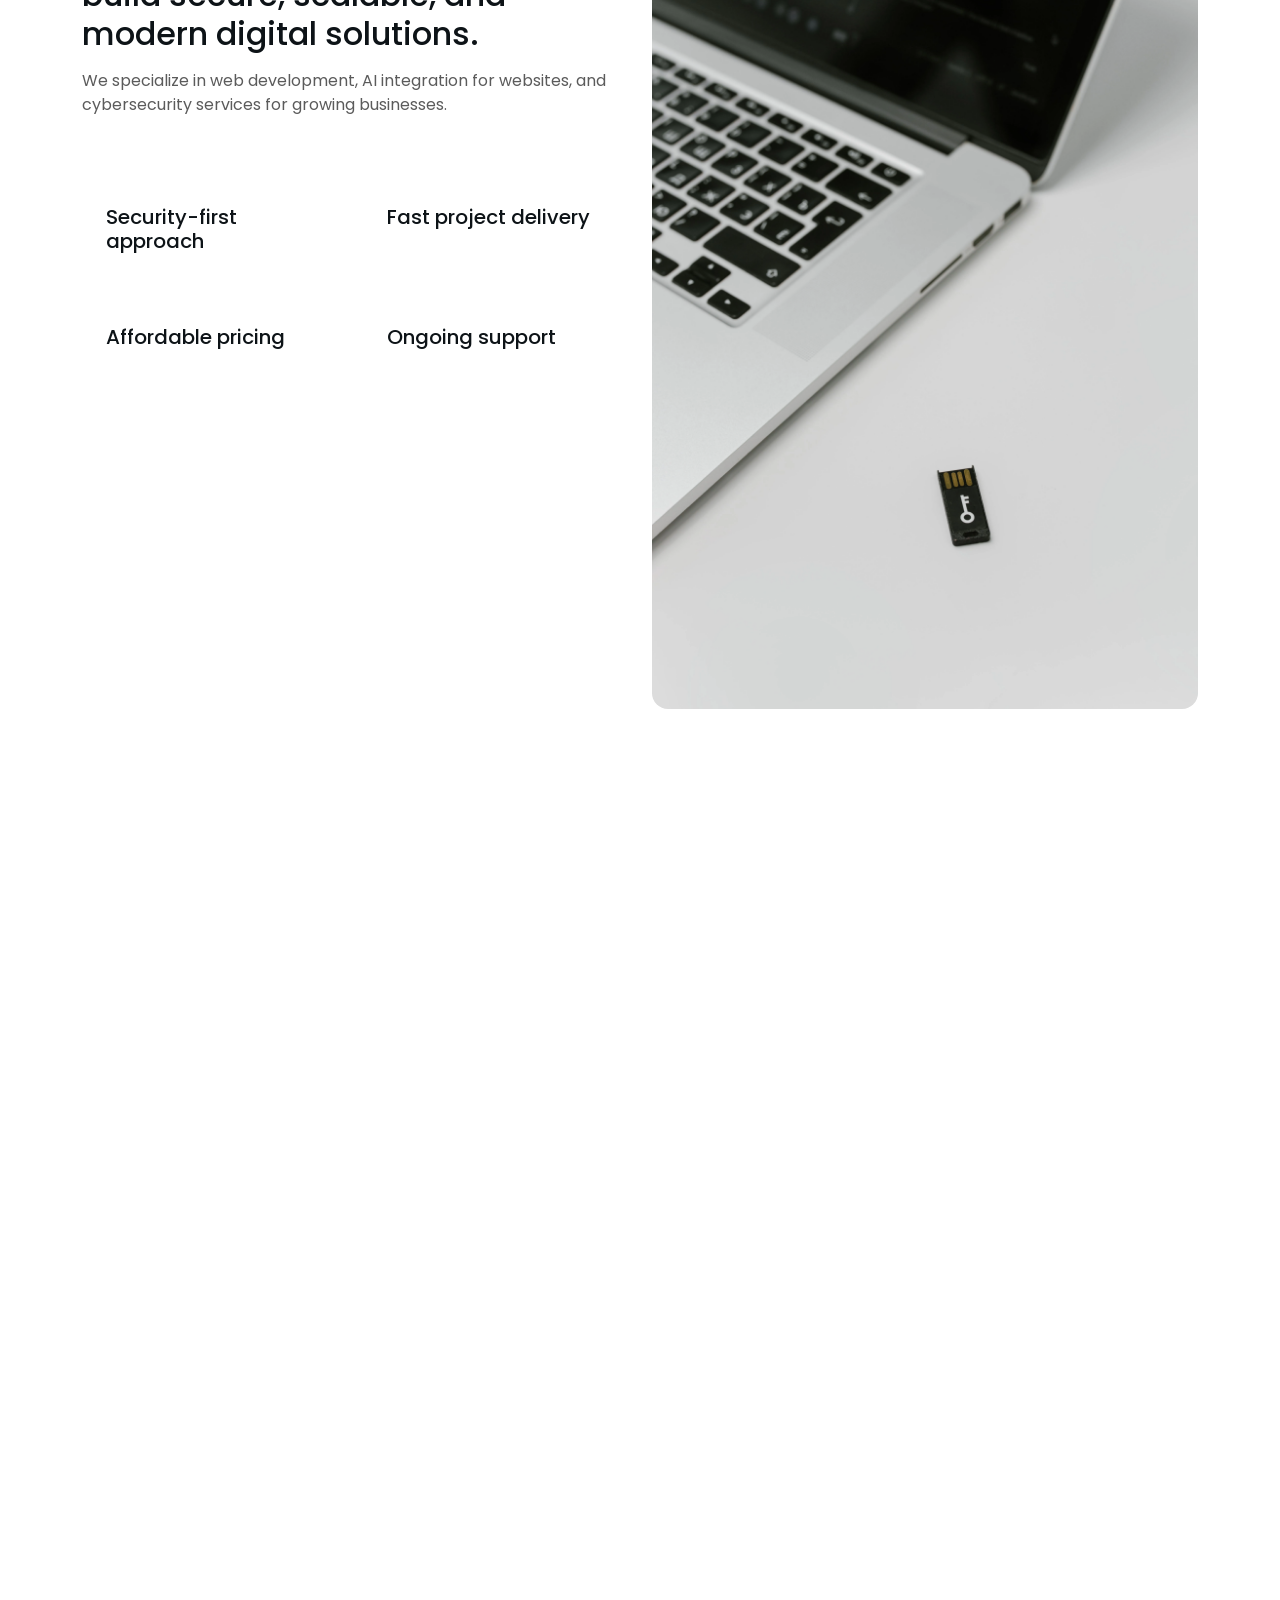
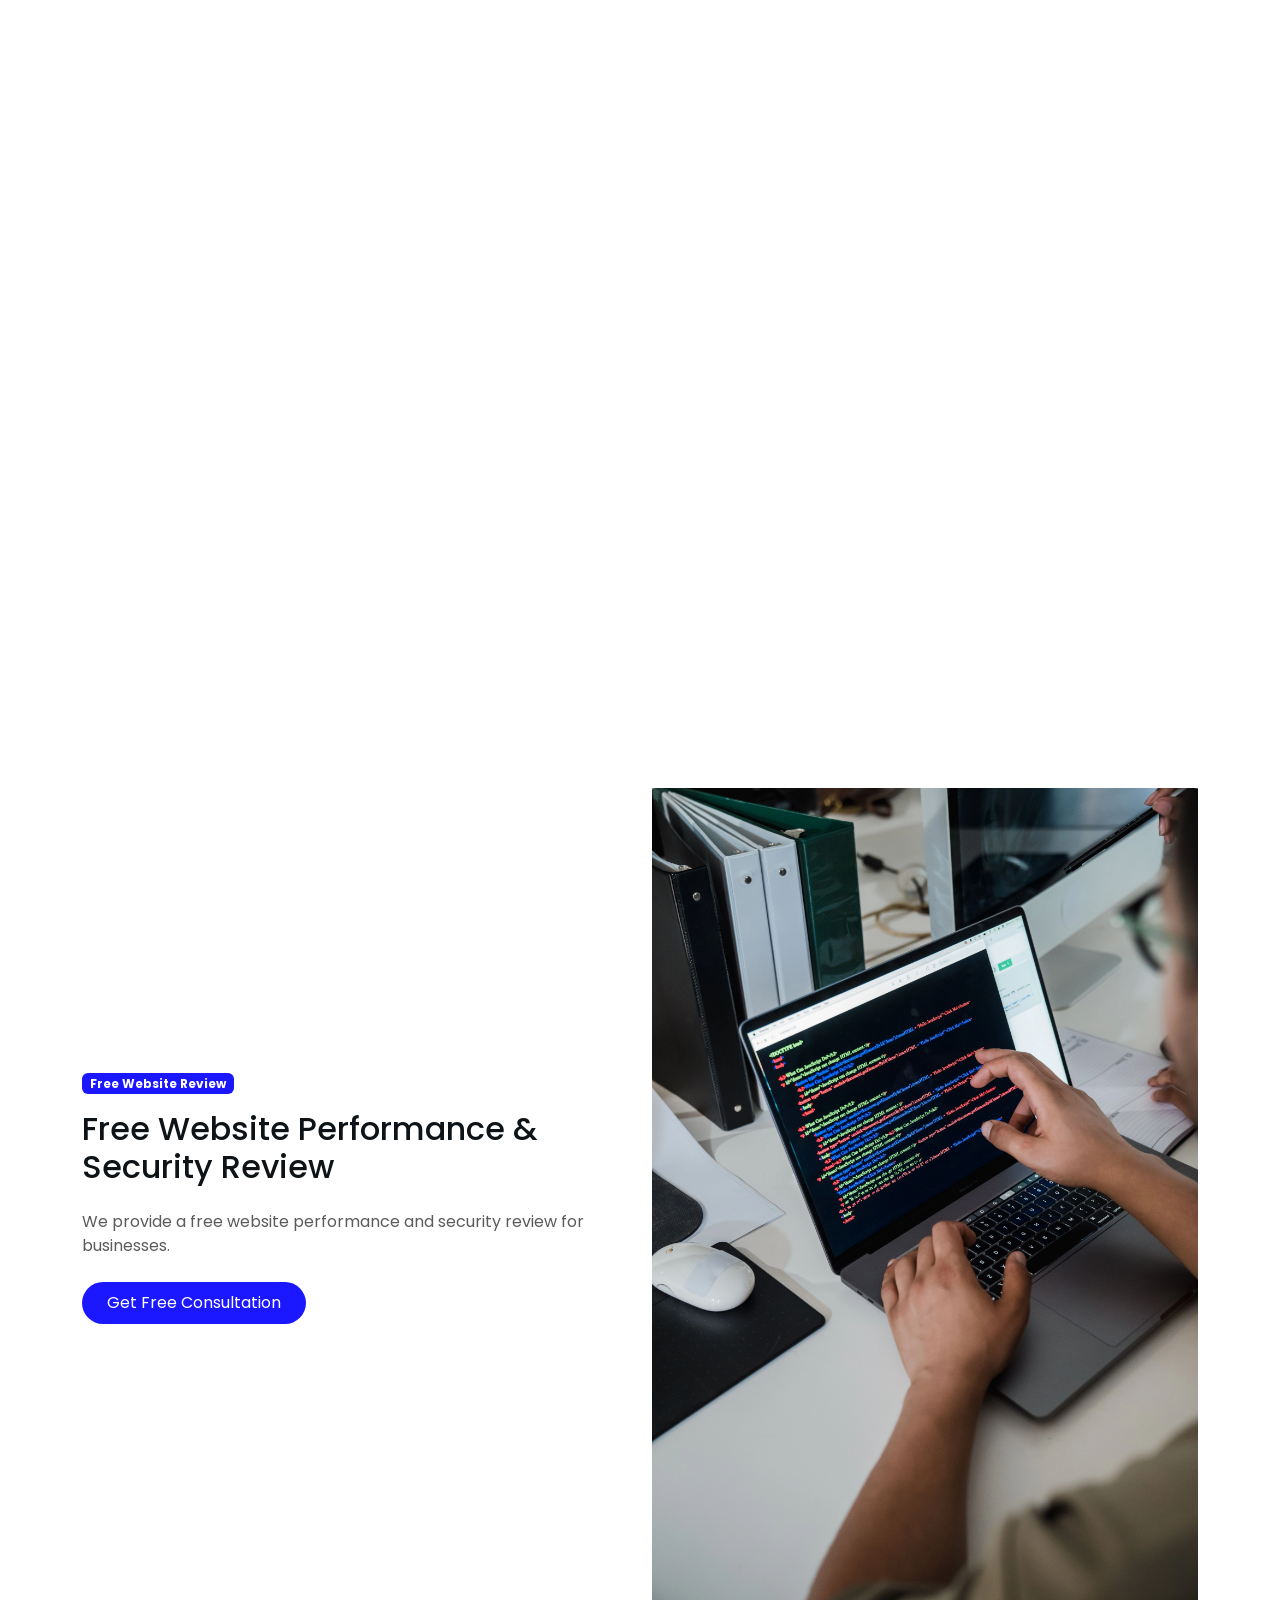
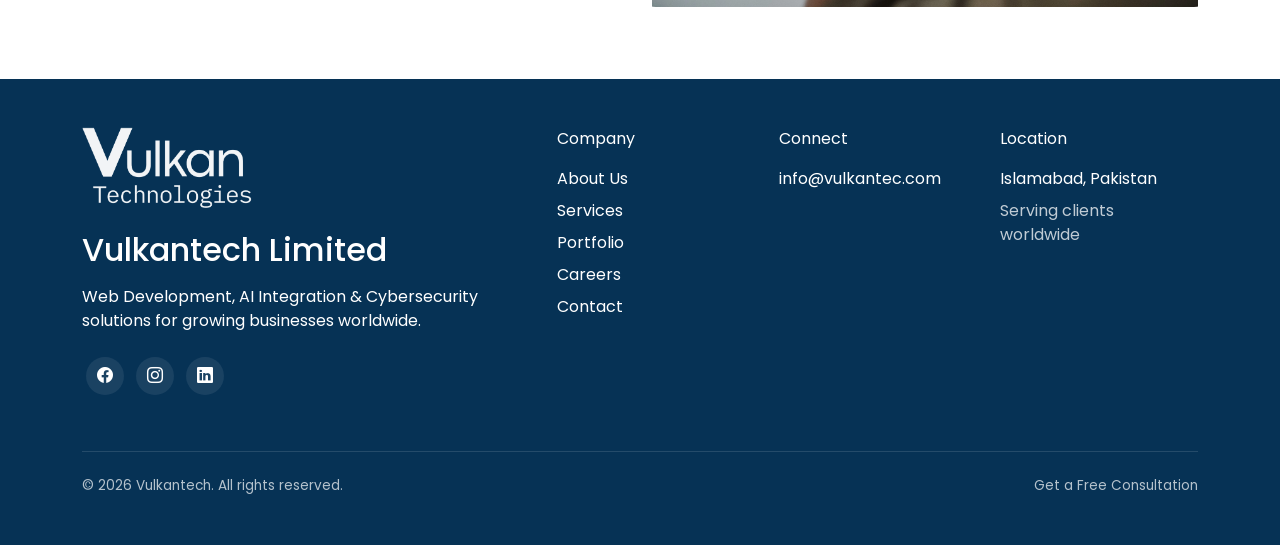
==== commit 79f35be4: "darkmode global fix 2" ====
--- a/index.html
+++ b/index.html
@@ -126,7 +126,7 @@
                 <a
                   href="./contact.html"
                   type="button"
-                  class="btn btn-primary my-2 rounded-pill"
+                  class="btn btn-primary my-2 rounded-pill" style="color: #ffffff;"
                 >
                   Get Free Consultation
                 </a>
@@ -263,12 +263,12 @@
             </div>
             <div class="col-12 col-md-6 position-relative img-zoom">
               <!-- <div class="img-bar"></div> -->
-              <img
+              <!-- <img
                 src="./images/Circle.svg"
                 alt=""
                 class="overlay-img--circle p-tr position-absolute"
                 loading="lazy"
-              />
+              /> -->
               <img
                 class="img-fit-cover b-6"
                 src="./images/Aboutsection-Img.webp"
--- a/app.css
+++ b/app.css
@@ -6,7 +6,7 @@
   --brand-navy: #0d1317;
   --brand-blue-900: #111827;
   --brand-blue-700: #2563eb;
-  --brand-accent: #f58a07;
+  --brand-accent: #1b17ff;
   --brand-blue-deep: #063255;
   --ease-smooth: cubic-bezier(0.22, 1, 0.36, 1);
 
@@ -70,15 +70,23 @@
 .theme-toggle-btn:hover,
 .theme-toggle-btn:focus-visible {
   transform: translateY(-2px) scale(1.05);
-  background: var(--brand-accent);
-  border-color: var(--brand-accent);
+  background: #1b17ff;
+  border-color: #1b17ff;
   color: #ffffff;
-  box-shadow: 0 8px 20px rgba(23, 2, 218, 0.25);
+  box-shadow: 0 8px 20px rgba(27, 23, 255, 0.25);
+}
+
+[data-theme="dark"] .theme-toggle-btn:hover,
+[data-theme="dark"] .theme-toggle-btn:focus-visible {
+  background: #5ce1e6;
+  border-color: #5ce1e6;
+  color: #0d1317;
+  box-shadow: 0 8px 20px rgba(92, 225, 230, 0.25);
 }
 .theme-toggle-btn:active {
   transform: translateY(0) scale(0.96);
 }
-@media (max-width: 767px) {   
+@media (max-width: 767px) {
   .theme-toggle-btn {
     margin: 0.75rem 0 0;
     align-self: flex-start;
@@ -190,15 +198,15 @@
   color: var(--text-body);
 }
 .light-bg a {
-  color: #f58a07;
+  color: #1b17ff;
 }
 /* background Colors */
 .bg-brand-primay {
-  background: #f58a07 !important;
+  background: #1b17ff !important;
   color: white !important;
 }
 .bg-brand-primayfaint {
-  color: #f58a07 !important;
+  color: #1b17ff !important;
   background: rgba(245, 138, 7, 0.1) !important;
 }
 .bg-bluefaint {
@@ -216,11 +224,11 @@
 /* btn, a */
 a.bg-brand-primayfaint:hover {
   color: white !important;
-  background-color: #f58a07 !important;
+  background-color: #1b17ff !important;
 }
 button.bg-brand-primay:hover,
 a.bg-brand-primay:hover {
-  background: #f89d2d !important;
+  background: #1b17ff !important;
 }
 a.cl-blue-900:hover {
   color: #325771 !important;
@@ -315,7 +323,7 @@
 .overlay-img--cubeLg {
   width: 23%;
   height: 23%;
-  background: #f58a07;
+  background: #1b17ff;
   mix-blend-mode: multiply;
   right: -0.1%;
   bottom: -0.6%;
@@ -323,7 +331,7 @@
 .overlay-img--cubeSm {
   width: 15%;
   height: 15%;
-  background: #f58a07;
+  background: #1b17ff;
   mix-blend-mode: multiply;
 }
 .fs-7 {
@@ -359,7 +367,7 @@
 }
 button.bg-white {
   background-color: white;
-  color: #f58a07;
+  color: #1b17ff;
 }
 .person-info span {
   font-size: 14px;
@@ -493,7 +501,7 @@
 
 .chat-widget-form input:focus {
   outline: none;
-  border-color: #f58a07;
+  border-color: #1b17ff;
   box-shadow: 0 0 0 3px rgba(245, 138, 7, 0.12);
 }
 
@@ -501,7 +509,7 @@
   padding: 0.85rem 1rem;
   border: none;
   border-radius: 14px;
-  background: #f58a07;
+  background: #1b17ff;
   color: #ffffff;
   font-weight: 700;
   cursor: pointer;
@@ -763,7 +771,7 @@
   background: linear-gradient(135deg, #8cb3cf, #1d3b56);
 }
 .avatar-initial.alt-2 {
-  background: linear-gradient(135deg, #f58a07, #b9620a);
+  background: linear-gradient(135deg, #1b17ff, #b9620a);
 }
 .testimonial-author-name {
   font-weight: 600;
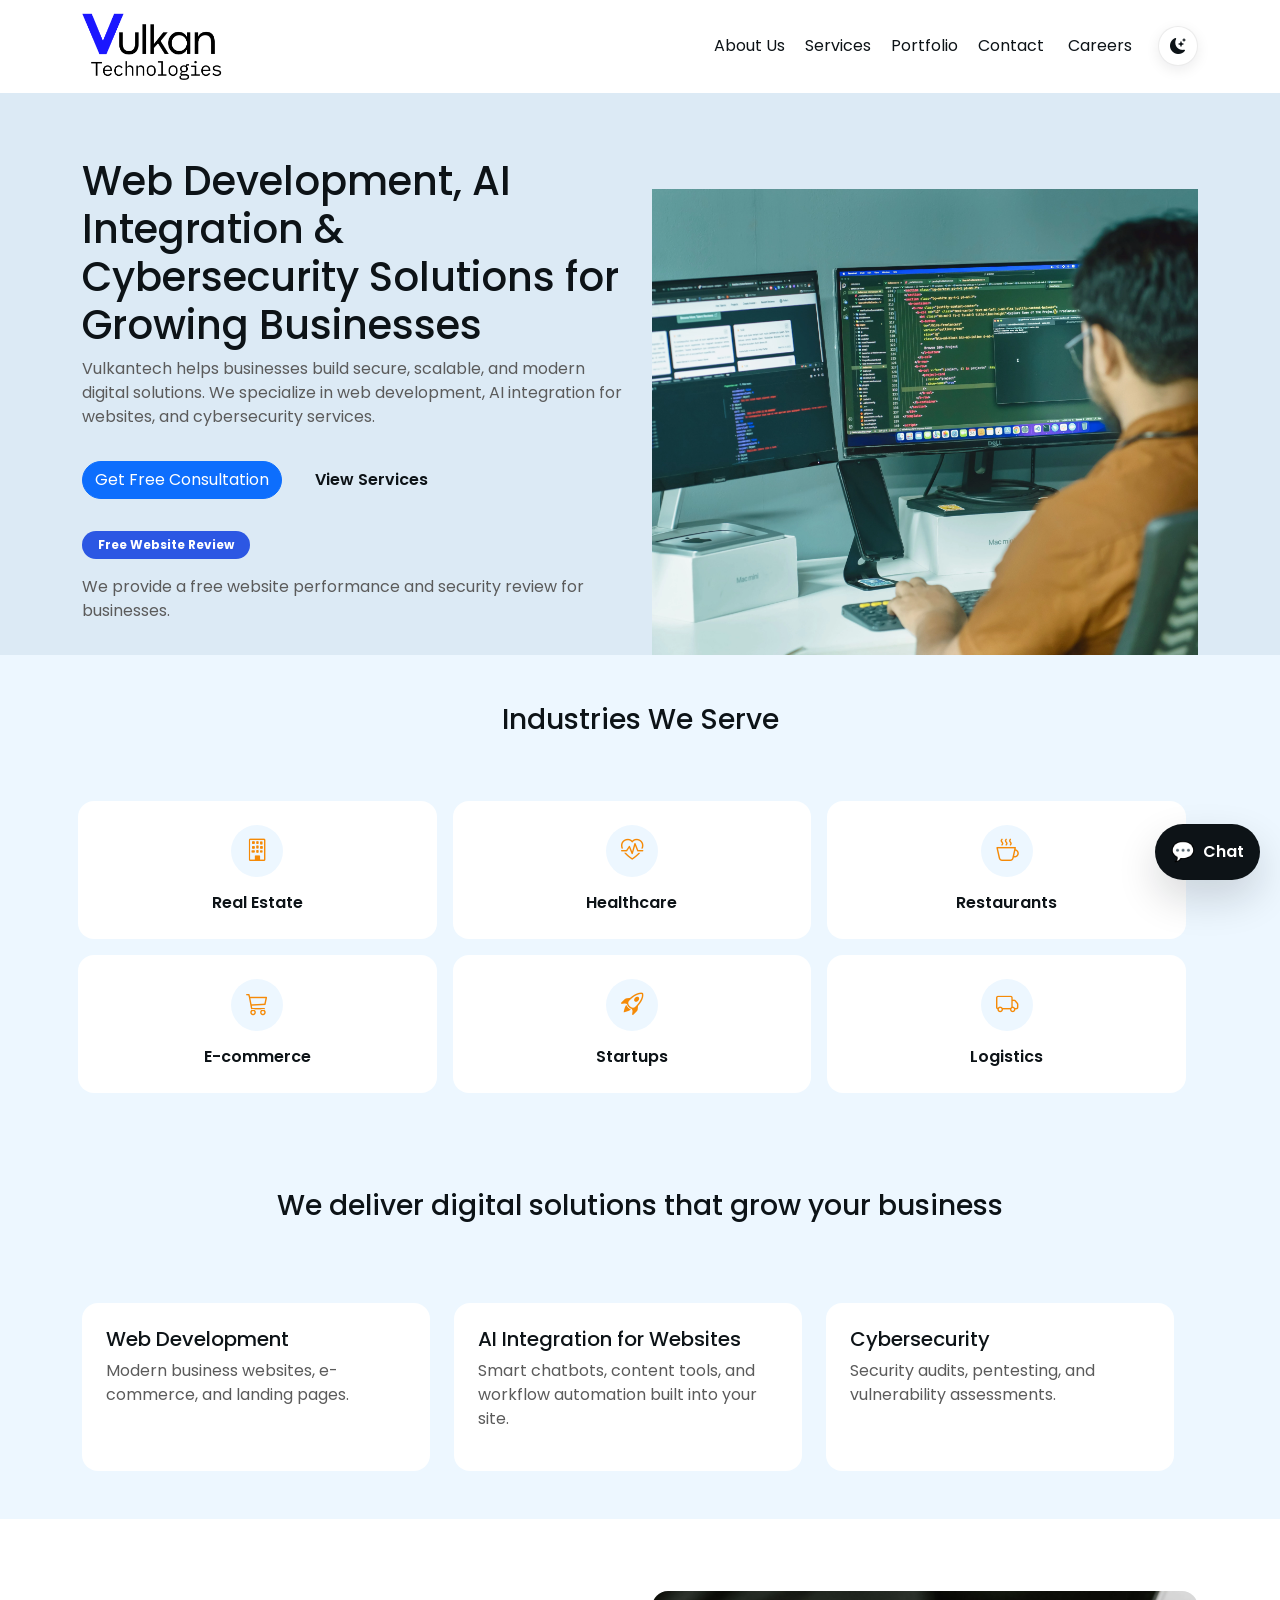
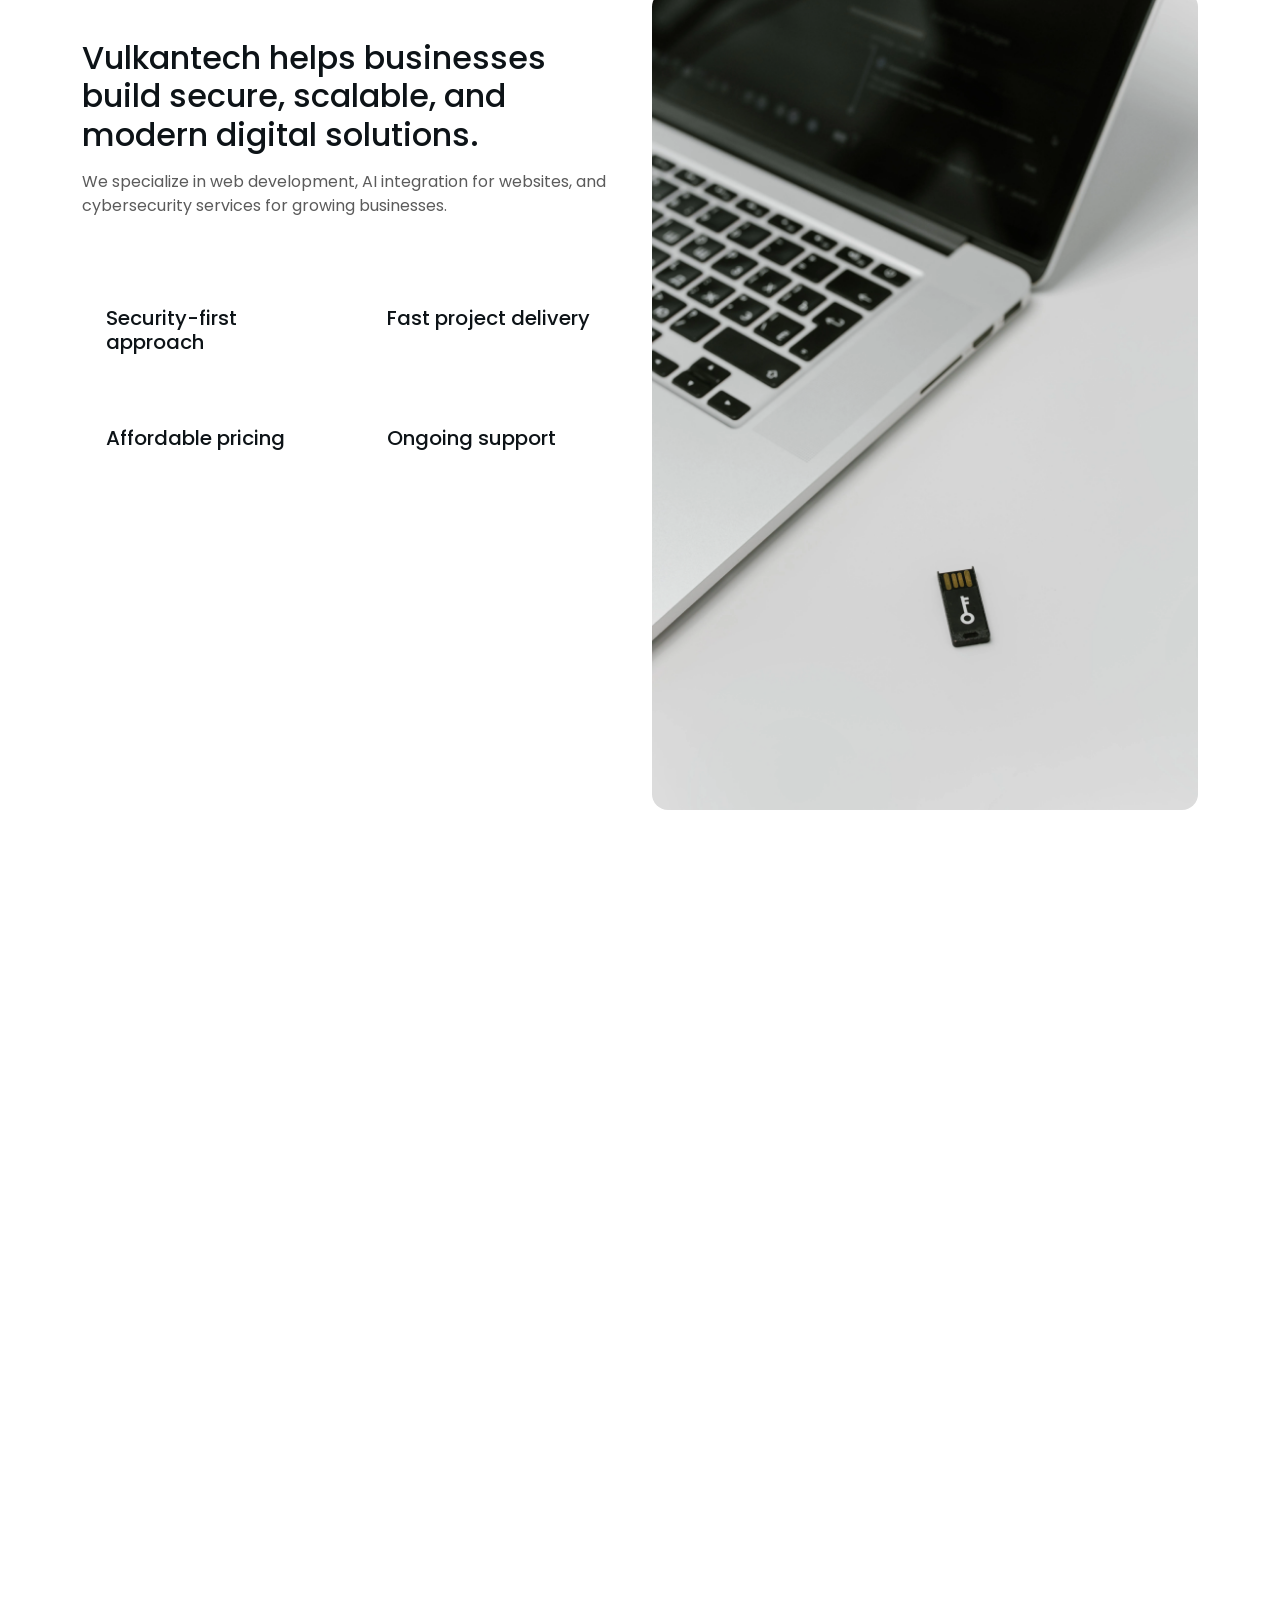
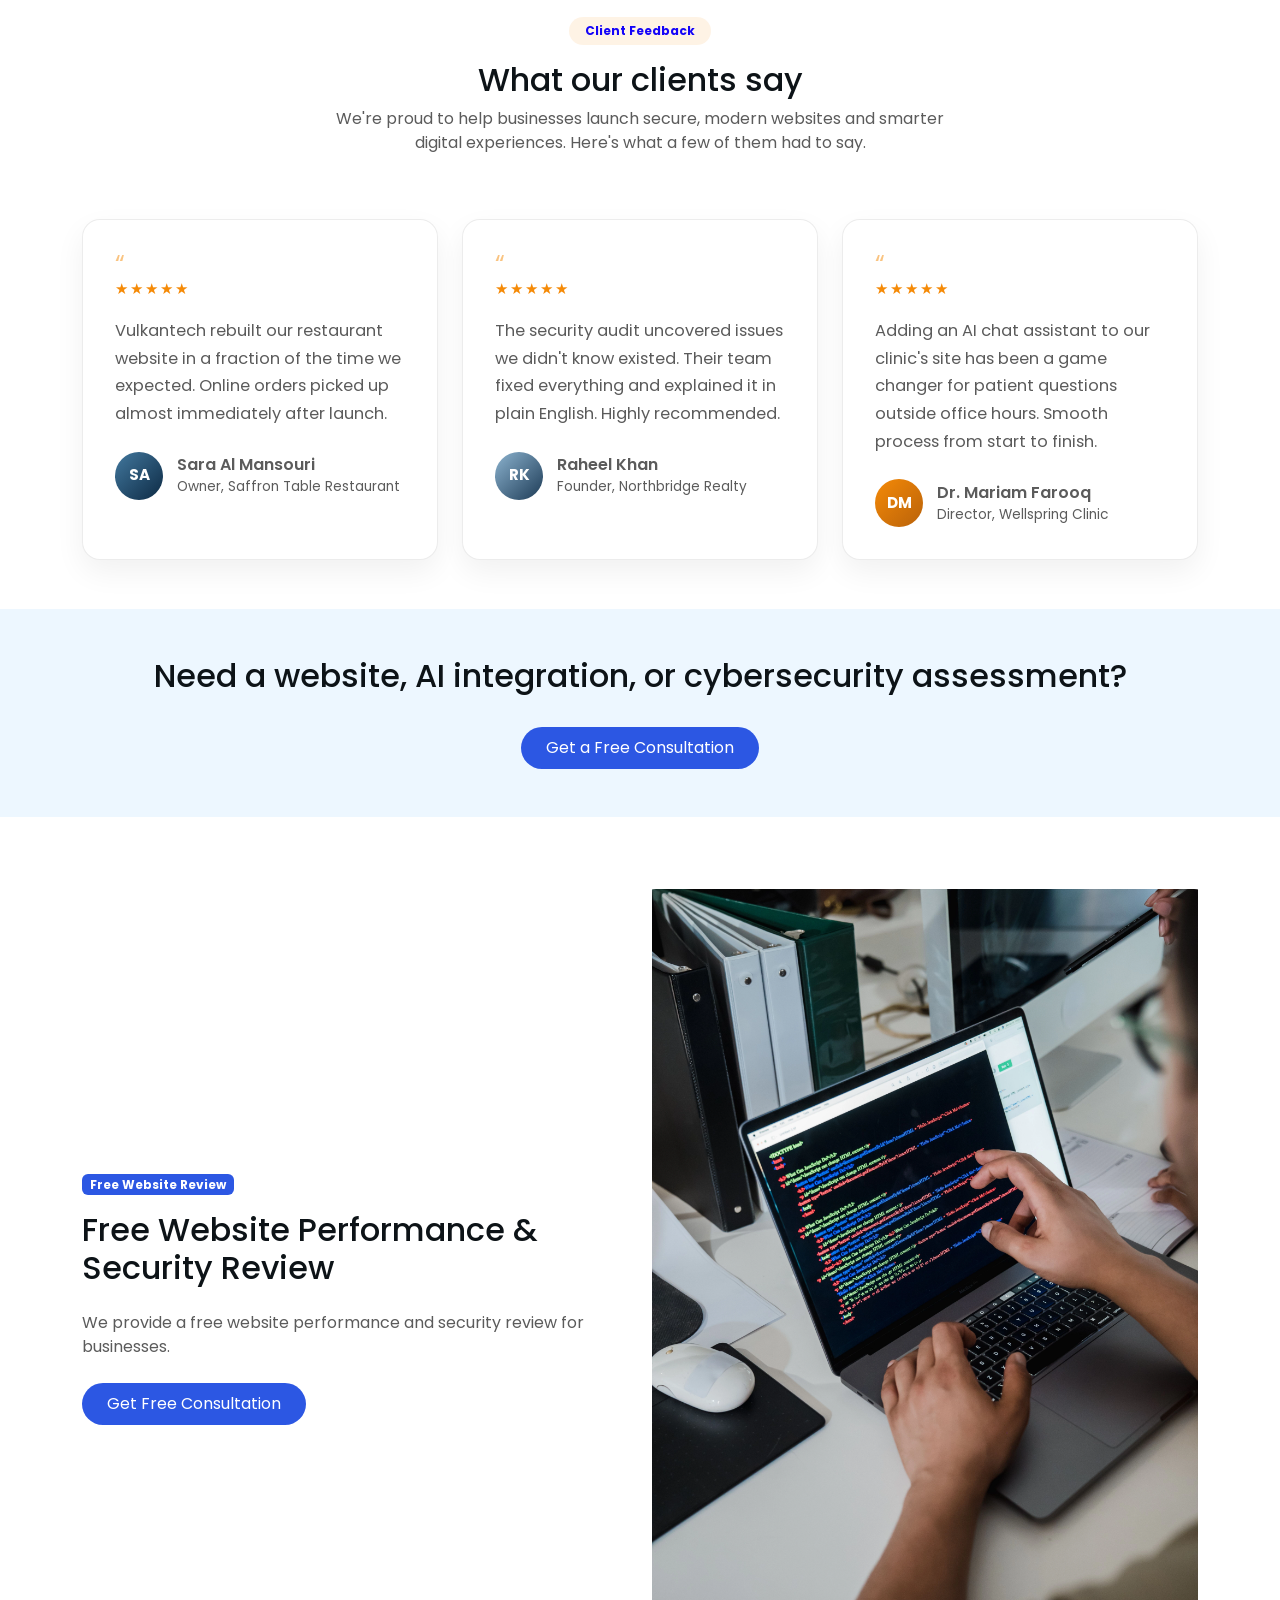
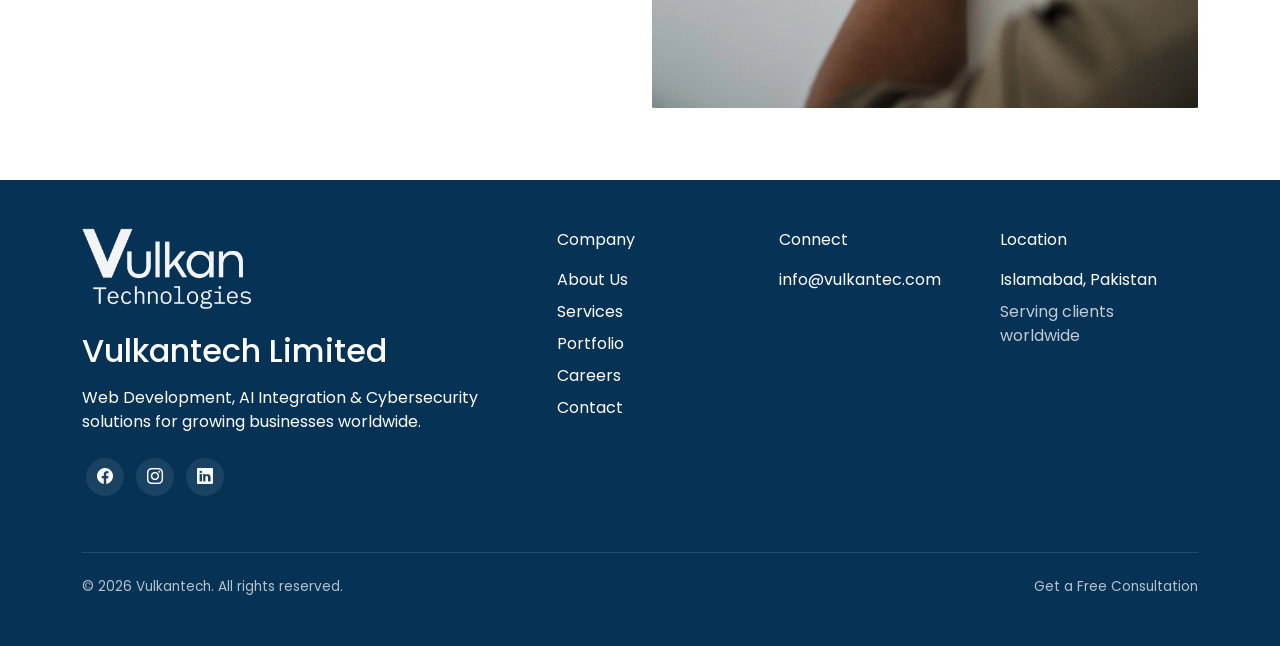
==== commit f7ab99fd: "darkmode fixes and additions" ====
--- a/index.html
+++ b/index.html
@@ -72,7 +72,7 @@
     />
     <link
       rel="stylesheet"
-      href="https://cdn.jsdelivr.net/npm/bootstrap-icons@1.8.1/font/bootstrap-icons.css"
+      href="https://cdn.jsdelivr.net/npm/bootstrap-icons@1.11.3/font/bootstrap-icons.css"
     />
     <script src="./components/Navbar.js" defer></script>
 
@@ -164,32 +164,38 @@
             </div>
             <div class="row row-cols-2 row-cols-md-3 g-3 reveal-stagger">
               <div class="col">
-                <div class="card border-0 b-6 p-4 text-center">
+                <div class="card industry-card border-0 b-6 p-4 text-center">
+                  <div class="industry-icon"><i class="bi bi-building"></i></div>
                   <p>Real Estate</p>
                 </div>
               </div>
               <div class="col">
-                <div class="card border-0 b-6 p-4 text-center">
+                <div class="card industry-card border-0 b-6 p-4 text-center">
+                  <div class="industry-icon"><i class="bi bi-heart-pulse"></i></div>
                   <p>Healthcare</p>
                 </div>
               </div>
               <div class="col">
-                <div class="card border-0 b-6 p-4 text-center">
+                <div class="card industry-card border-0 b-6 p-4 text-center">
+                  <div class="industry-icon"><i class="bi bi-cup-hot"></i></div>
                   <p>Restaurants</p>
                 </div>
               </div>
               <div class="col">
-                <div class="card border-0 b-6 p-4 text-center">
+                <div class="card industry-card border-0 b-6 p-4 text-center">
+                  <div class="industry-icon"><i class="bi bi-cart3"></i></div>
                   <p>E-commerce</p>
                 </div>
               </div>
               <div class="col">
-                <div class="card border-0 b-6 p-4 text-center">
+                <div class="card industry-card border-0 b-6 p-4 text-center">
+                  <div class="industry-icon"><i class="bi bi-rocket-takeoff"></i></div>
                   <p>Startups</p>
                 </div>
               </div>
               <div class="col">
-                <div class="card border-0 b-6 p-4 text-center">
+                <div class="card industry-card border-0 b-6 p-4 text-center">
+                  <div class="industry-icon"><i class="bi bi-truck"></i></div>
                   <p>Logistics</p>
                 </div>
               </div>
@@ -324,7 +330,7 @@
                     </p>
                   </div>
                   <div class="mt-3 mt-sm-4 mt-md-5">
-                    <a href="./service.html" class=""
+                    <a href="./service.html" class="" style="color: #5ce1e6;"
                       >See all services <i class="bi bi-arrow-right"></i
                     ></a>
                   </div>
--- a/app.css
+++ b/app.css
@@ -6,7 +6,7 @@
   --brand-navy: #0d1317;
   --brand-blue-900: #111827;
   --brand-blue-700: #2563eb;
-  --brand-accent: #1b17ff;
+  --brand-accent: #f58a07;
   --brand-blue-deep: #063255;
   --ease-smooth: cubic-bezier(0.22, 1, 0.36, 1);
 
@@ -20,11 +20,17 @@
   --border-soft: rgba(13, 19, 23, 0.08);
   --navbar-bg: #ffffff;
   --footer-bg: #063255;
+  --hover-accent: #1b17ff;
+  --hover-accent-rgb: 27, 23, 255;
+  --industry-card-bg: #ffffff;
+  --industry-card-border: rgba(13, 19, 23, 0.08);
+  --industry-icon-bg: #edf7ff;
+  --industry-icon-color: #f58a07;
 }
 
 [data-theme="dark"] {
   --bg-page: #0b1220;
-  --bg-surface: #131b2b;
+  --bg-surface: #354668;
   --bg-surface-alt: #0f1a2b;
   --bg-surface-soft: #101b2c;
   --text-heading: #f5f7fa;
@@ -33,10 +39,16 @@
   --border-soft: rgba(255, 255, 255, 0.08);
   --navbar-bg: #0b1220;
   --footer-bg: #04101d;
+  --hover-accent: #5ce1e6;
+  --hover-accent-rgb: 92, 225, 230;
+  --industry-card-bg: #131b2b;
+  --industry-card-border: rgba(255, 255, 255, 0.08);
+  --industry-icon-bg: #1c2a40;
+  --industry-icon-color: #5ce1e6;
 }
 
 body {
-  background: var(--bg-page);
+  background: var(--bg-page) !important;
   transition: background-color 0.3s ease, color 0.3s ease;
 }
 
@@ -70,18 +82,10 @@
 .theme-toggle-btn:hover,
 .theme-toggle-btn:focus-visible {
   transform: translateY(-2px) scale(1.05);
-  background: #1b17ff;
-  border-color: #1b17ff;
-  color: #ffffff;
-  box-shadow: 0 8px 20px rgba(27, 23, 255, 0.25);
-}
-
-[data-theme="dark"] .theme-toggle-btn:hover,
-[data-theme="dark"] .theme-toggle-btn:focus-visible {
-  background: #5ce1e6;
-  border-color: #5ce1e6;
-  color: #0d1317;
-  box-shadow: 0 8px 20px rgba(92, 225, 230, 0.25);
+  background: var(--hover-accent);
+  border-color: var(--hover-accent);
+  color: #ffffff;
+  box-shadow: 0 8px 20px rgba(var(--hover-accent-rgb), 0.3);
 }
 .theme-toggle-btn:active {
   transform: translateY(0) scale(0.96);
@@ -198,15 +202,15 @@
   color: var(--text-body);
 }
 .light-bg a {
-  color: #1b17ff;
+  color: #f58a07;
 }
 /* background Colors */
 .bg-brand-primay {
-  background: #1b17ff !important;
-  color: white !important;
+  background: #2c57e3 !important;
+  color: rgb(0, 0, 0) !important;
 }
 .bg-brand-primayfaint {
-  color: #1b17ff !important;
+  color: #1404f8 !important;
   background: rgba(245, 138, 7, 0.1) !important;
 }
 .bg-bluefaint {
@@ -224,11 +228,11 @@
 /* btn, a */
 a.bg-brand-primayfaint:hover {
   color: white !important;
-  background-color: #1b17ff !important;
+  background-color: var(--hover-accent) !important;
 }
 button.bg-brand-primay:hover,
 a.bg-brand-primay:hover {
-  background: #1b17ff !important;
+  background: var(--hover-accent) !important;
 }
 a.cl-blue-900:hover {
   color: #325771 !important;
@@ -323,7 +327,7 @@
 .overlay-img--cubeLg {
   width: 23%;
   height: 23%;
-  background: #1b17ff;
+  background: #f58a07;
   mix-blend-mode: multiply;
   right: -0.1%;
   bottom: -0.6%;
@@ -331,7 +335,7 @@
 .overlay-img--cubeSm {
   width: 15%;
   height: 15%;
-  background: #1b17ff;
+  background: #f58a07;
   mix-blend-mode: multiply;
 }
 .fs-7 {
@@ -367,7 +371,7 @@
 }
 button.bg-white {
   background-color: white;
-  color: #1b17ff;
+  color: #f58a07;
 }
 .person-info span {
   font-size: 14px;
@@ -501,7 +505,7 @@
 
 .chat-widget-form input:focus {
   outline: none;
-  border-color: #1b17ff;
+  border-color: #f58a07;
   box-shadow: 0 0 0 3px rgba(245, 138, 7, 0.12);
 }
 
@@ -509,7 +513,7 @@
   padding: 0.85rem 1rem;
   border: none;
   border-radius: 14px;
-  background: #1b17ff;
+  background: #f58a07;
   color: #ffffff;
   font-weight: 700;
   cursor: pointer;
@@ -622,7 +626,7 @@
 }
 
 .card {
-  background: var(--bg-surface);
+  background: var(--bg-surface) !important;
   transition: transform 0.35s var(--ease-smooth), box-shadow 0.35s var(--ease-smooth);
 }
 a .card:hover,
@@ -667,11 +671,11 @@
   right: 0.75rem;
   bottom: 0.15rem;
   height: 2px;
-  background: #1b17ff;
+  background: var(--hover-accent);
   border-radius: 2px;
   transform: scaleX(0);
   transform-origin: left;
-  transition: transform 0.3s var(--ease-smooth);
+  transition: transform 0.3s var(--ease-smooth), background-color 0.3s ease;
 }
 .navbar-nav .nav-link:hover::after,
 .navbar-nav .nav-link.active::after {
@@ -718,13 +722,59 @@
 }
 .brand-socials a:hover,
 .brand-socials a:focus-visible {
-  background: var(--brand-accent);
+  background: var(--hover-accent);
   transform: translateY(-3px) scale(1.05);
 }
 
 /* ===================================================================
-   Testimonials section
+   Industry cards
 =================================================================== */
+.industry-card {
+  position: relative;
+  background: var(--industry-card-bg);
+  border: 1px solid var(--industry-card-border);
+  overflow: hidden;
+}
+.industry-card::before {
+  content: "";
+  position: absolute;
+  top: 0;
+  left: 0;
+  right: 0;
+  height: 3px;
+  background: var(--hover-accent);
+  transform: scaleX(0);
+  transform-origin: left;
+  transition: transform 0.35s var(--ease-smooth);
+}
+.industry-card:hover::before {
+  transform: scaleX(1);
+}
+.industry-icon {
+  width: 52px;
+  height: 52px;
+  margin: 0 auto 0.9rem;
+  border-radius: 50%;
+  display: flex;
+  align-items: center;
+  justify-content: center;
+  background: var(--industry-icon-bg);
+  color: var(--industry-icon-color);
+  font-size: 1.4rem;
+  transition: background-color 0.3s ease, transform 0.3s var(--ease-smooth);
+}
+.industry-card:hover .industry-icon {
+  background: var(--hover-accent);
+  color: #ffffff;
+  transform: scale(1.08);
+}
+.industry-card p {
+  margin: 0;
+  font-weight: 600;
+  color: var(--text-heading);
+}
+
+
 .testimonial-card {
   background: var(--bg-surface);
   border-radius: 18px;
@@ -771,7 +821,7 @@
   background: linear-gradient(135deg, #8cb3cf, #1d3b56);
 }
 .avatar-initial.alt-2 {
-  background: linear-gradient(135deg, #1b17ff, #b9620a);
+  background: linear-gradient(135deg, #f58a07, #b9620a);
 }
 .testimonial-author-name {
   font-weight: 600;
@@ -854,7 +904,7 @@
   transition: background-color 0.25s ease, color 0.25s ease, transform 0.25s ease;
 }
 .leader-socials a:hover {
-  background: var(--brand-accent);
+  background: var(--hover-accent);
   color: #ffffff;
   transform: translateY(-2px);
 }
@@ -954,8 +1004,8 @@
 }
 .chat-quick-reply:hover,
 .chat-quick-reply:focus-visible {
-  background: var(--brand-accent);
-  border-color: var(--brand-accent);
+  background: var(--hover-accent);
+  border-color: var(--hover-accent);
   color: #ffffff;
   transform: translateY(-2px);
 }
@@ -1024,7 +1074,7 @@
 }
 #navbar .navbar-nav .nav-link:hover,
 #navbar .navbar-nav .nav-link.active {
-  color: var(--brand-accent);
+  color: var(--hover-accent);
 }
 [data-theme="dark"] .navbar-toggler {
   border-color: rgba(255, 255, 255, 0.3);
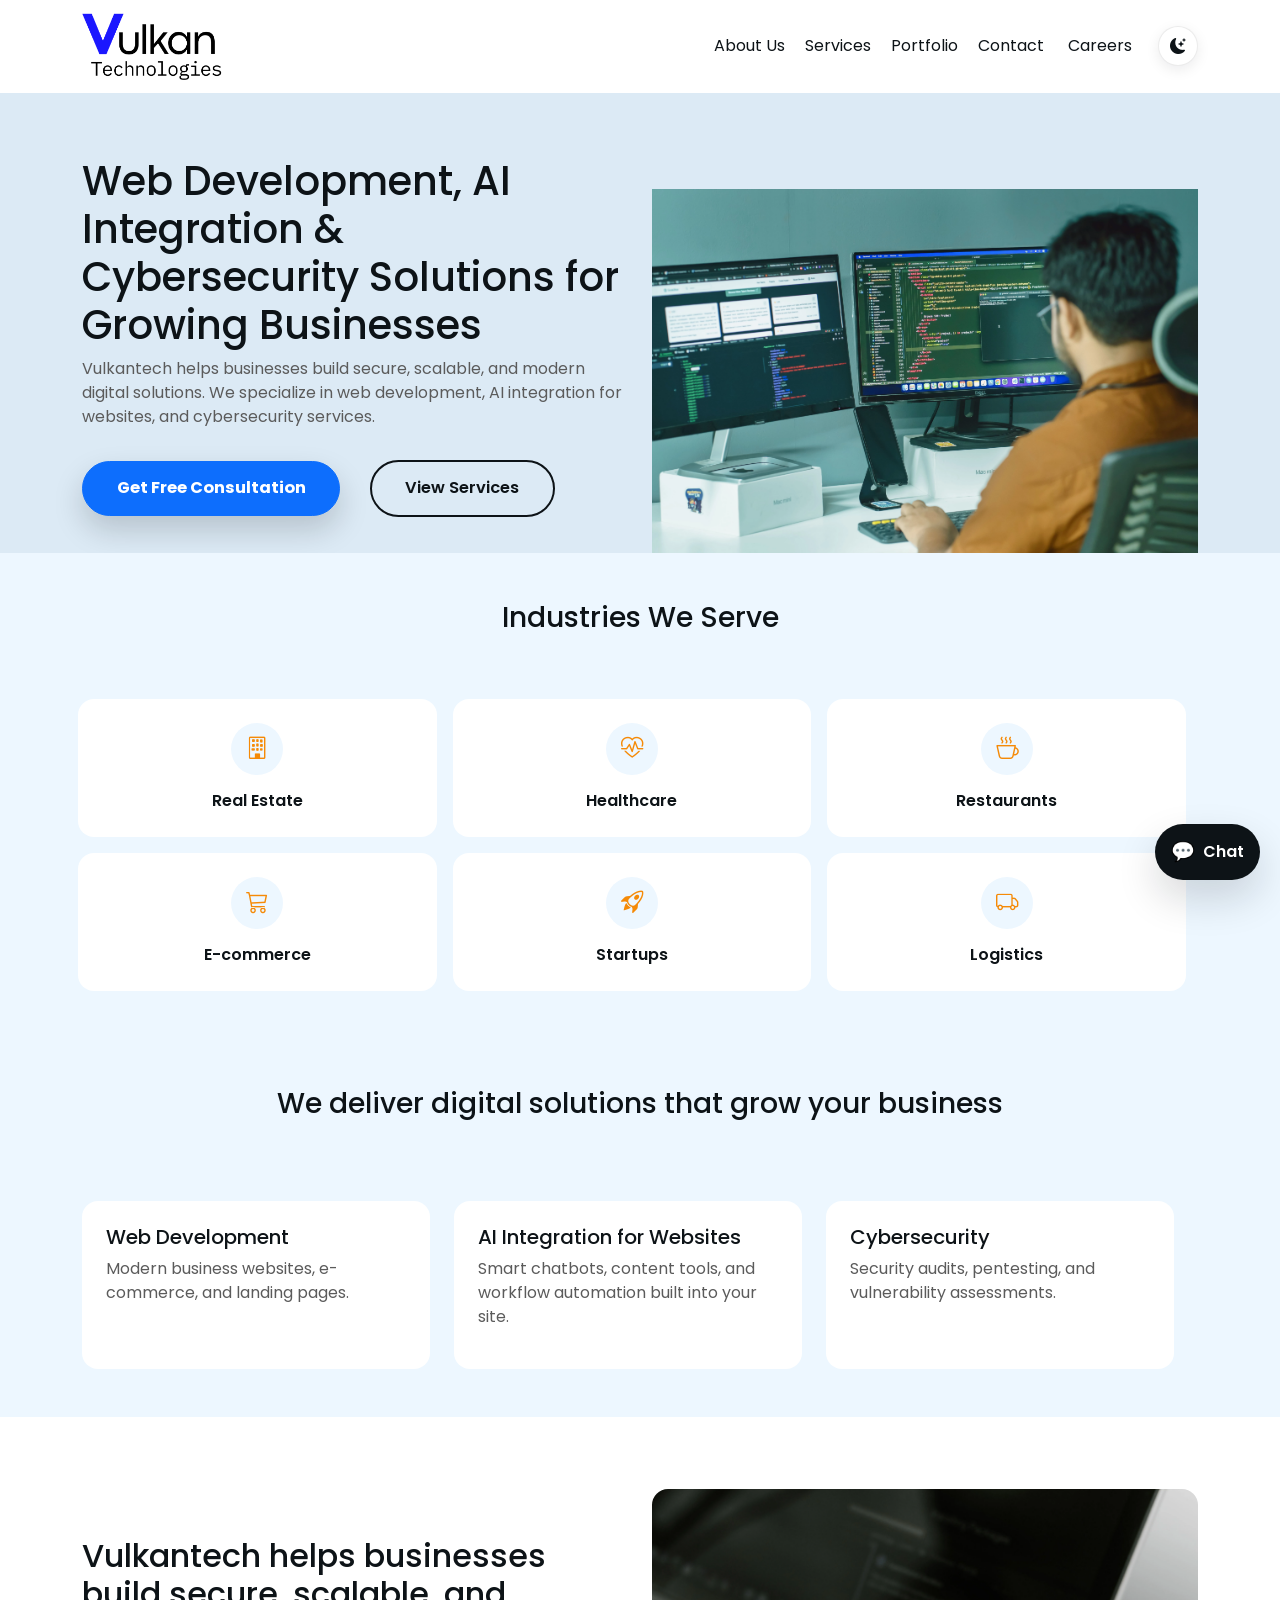
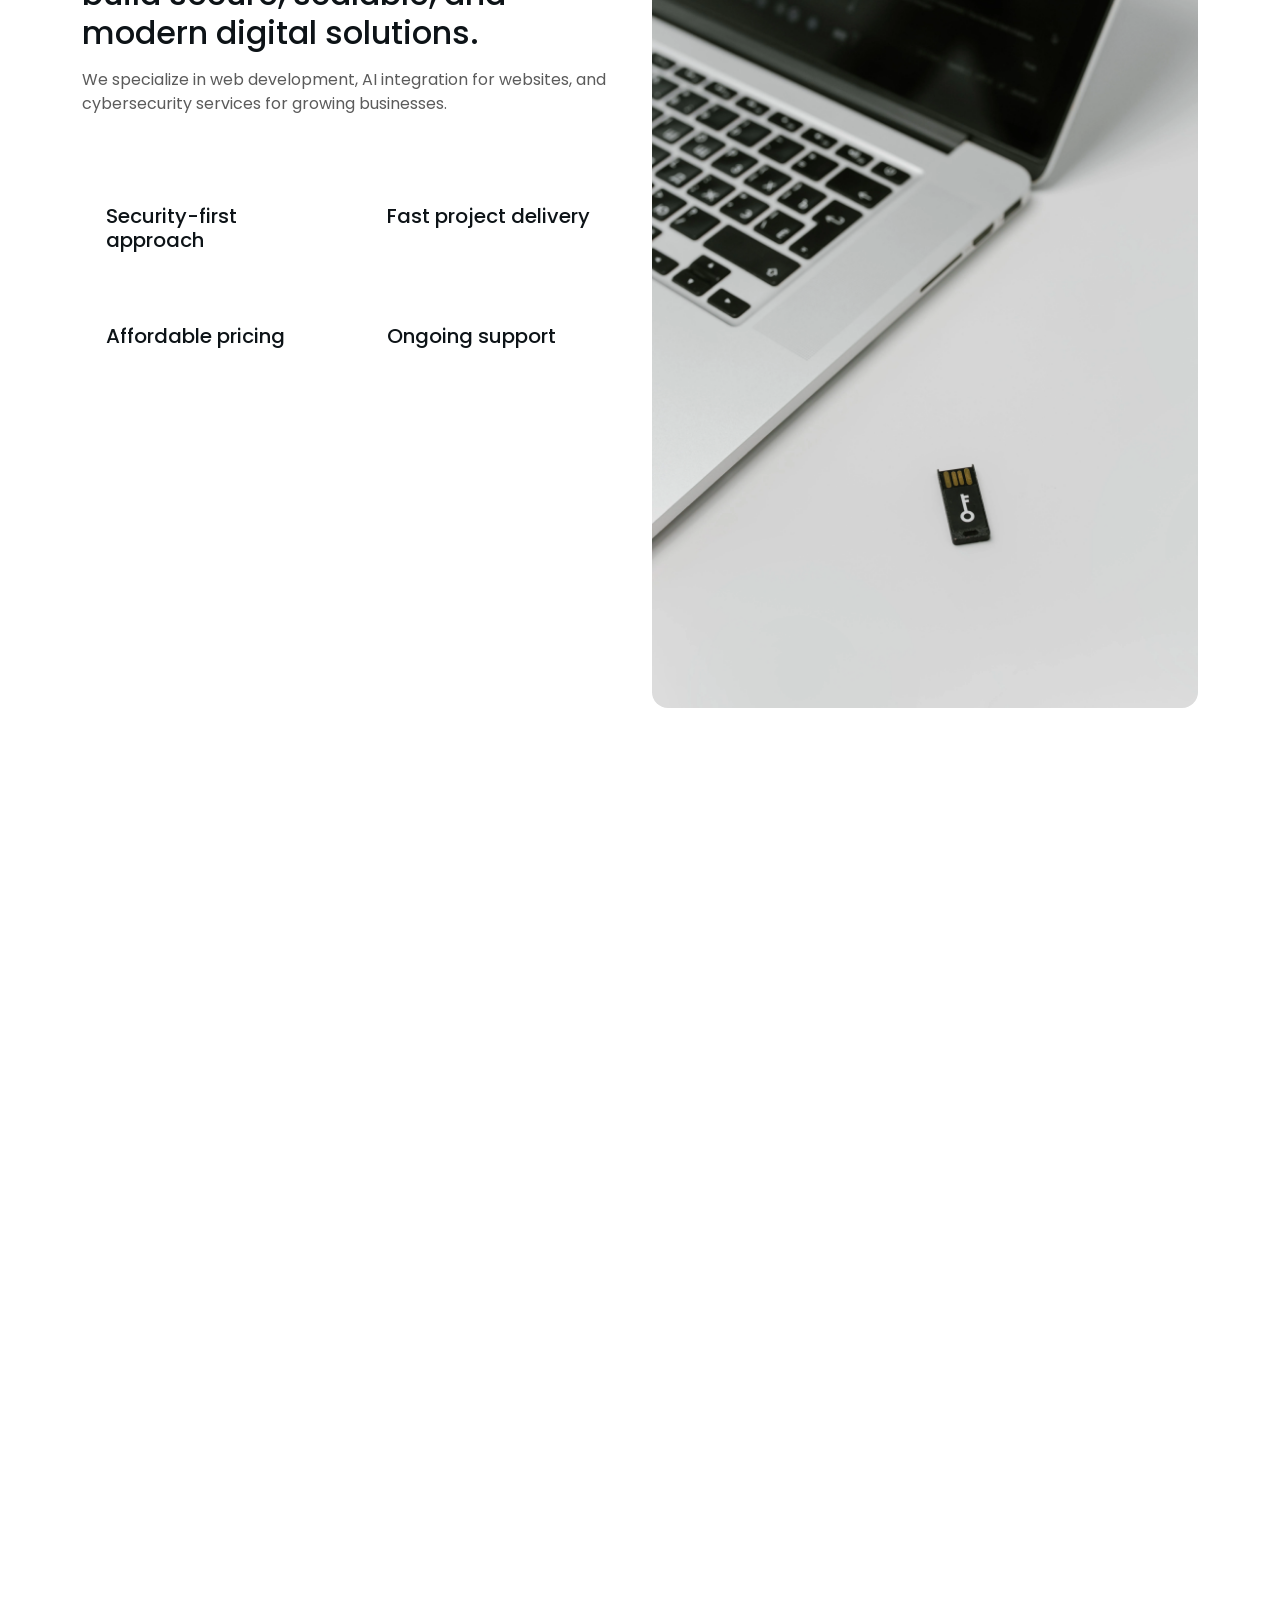
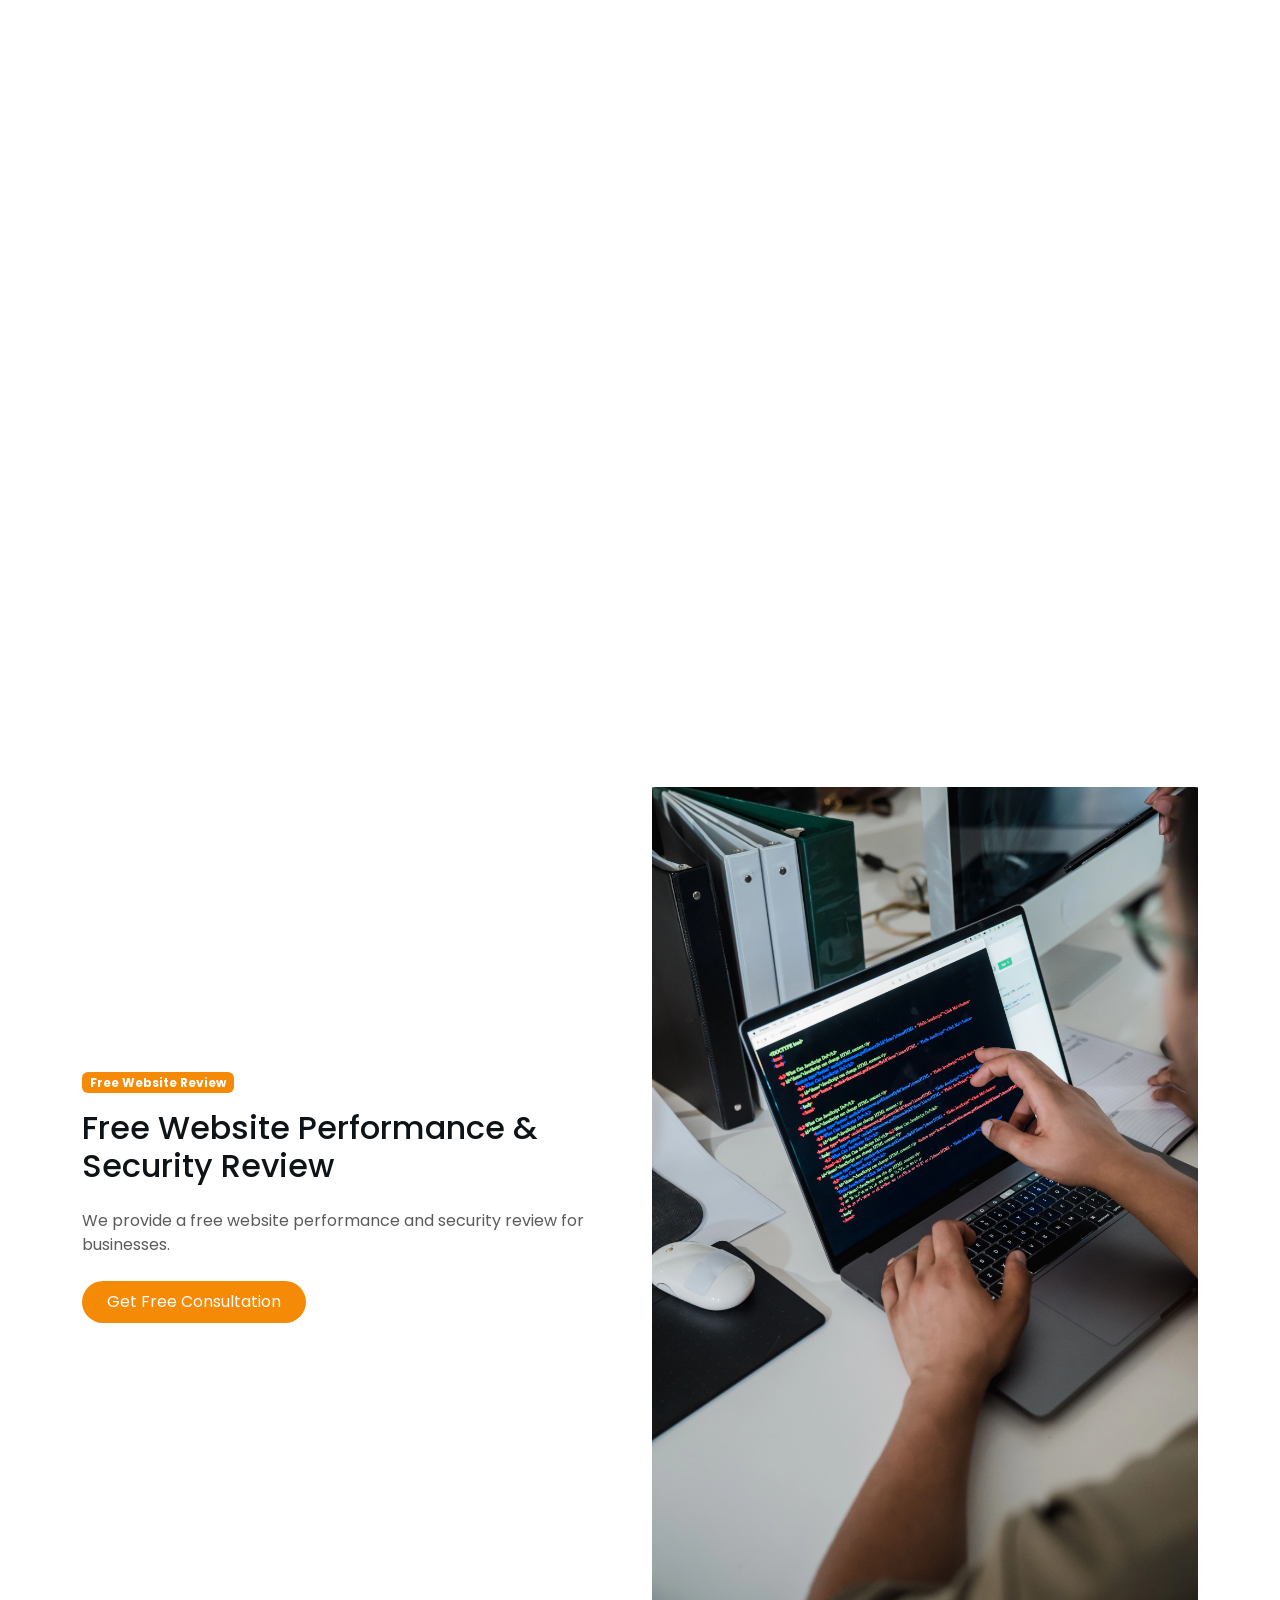
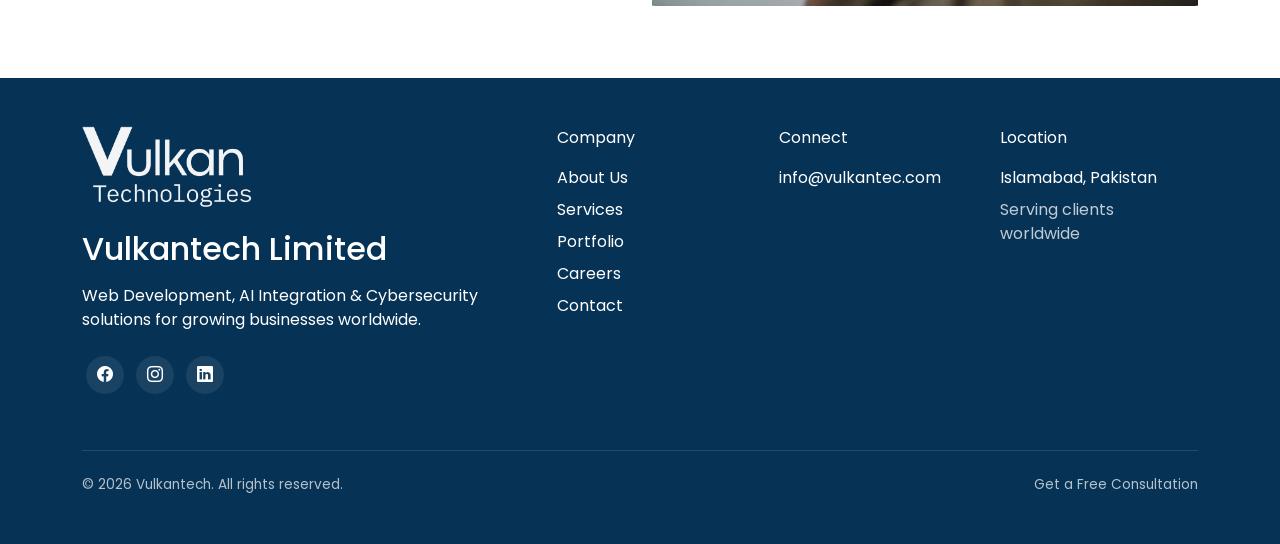
==== commit 995d2e82: "main screen button fixes" ====
--- a/index.html
+++ b/index.html
@@ -122,25 +122,25 @@
                   We specialize in web development, AI integration for websites, and cybersecurity services.
                 </p>
               </div>
-              <div class="mt-4">
-                <a
-                  href="./contact.html"
+              <div class="mt-4 hero-cta-group">
+  
+                  <a href="./contact.html"
                   type="button"
                   class="btn btn-primary my-2 rounded-pill" style="color: #ffffff;"
                 >
                   Get Free Consultation
                 </a>
-                <a
-                  href="#services"
+                
+                  <a href="#services"
                   class="btn cl-blue-900 fw-smbold rounded-pill ms-sm-3 ms-md-0 ms-lg-3"
                 >
                   View Services
                 </a>
               </div>
-              <div class="mt-4">
+              <!-- <div class="mt-4">
                 <div class="badge bg-brand-primay text-white rounded-pill py-2 px-3">Free Website Review</div>
                 <p class="mt-3">We provide a free website performance and security review for businesses.</p>
-              </div>
+              </div> -->
             </div>
             <div class="header-img-wrapper col-md-7 col-lg-6 overflow-hidden">
               <img
--- a/app.css
+++ b/app.css
@@ -30,7 +30,7 @@
 
 [data-theme="dark"] {
   --bg-page: #0b1220;
-  --bg-surface: #354668;
+  --bg-surface: #131b2b;
   --bg-surface-alt: #0f1a2b;
   --bg-surface-soft: #101b2c;
   --text-heading: #f5f7fa;
@@ -206,11 +206,11 @@
 }
 /* background Colors */
 .bg-brand-primay {
-  background: #2c57e3 !important;
-  color: rgb(0, 0, 0) !important;
+  background: #f58a07 !important;
+  color: white !important;
 }
 .bg-brand-primayfaint {
-  color: #1404f8 !important;
+  color: #f58a07 !important;
   background: rgba(245, 138, 7, 0.1) !important;
 }
 .bg-bluefaint {
@@ -727,8 +727,64 @@
 }
 
 /* ===================================================================
-   Industry cards
+   Hero CTA buttons
 =================================================================== */
+.hero-cta-group {
+  display: flex;
+  flex-wrap: wrap;
+  align-items: center;
+  gap: 0.85rem;
+}
+.hero-cta-group .btn {
+  padding: 0.9rem 2.1rem;
+  font-size: 1.02rem;
+  font-weight: 700;
+}
+.hero-cta-group .btn-primary {
+  box-shadow: 0 14px 30px rgba(13, 19, 23, 0.18);
+}
+.hero-cta-group .cl-blue-900 {
+  border: 2px solid currentColor;
+}
+.btn-cta-primary {
+  background: var(--brand-accent);
+  color: #ffffff !important;
+  font-weight: 600;
+  padding: 0.85rem 1.85rem;
+  border: none;
+  box-shadow: 0 10px 26px rgba(245, 138, 7, 0.28);
+}
+.btn-cta-primary:hover,
+.btn-cta-primary:focus-visible {
+  background: var(--hover-accent);
+  color: #ffffff !important;
+  box-shadow: 0 14px 32px rgba(var(--hover-accent-rgb), 0.32);
+}
+.btn-cta-secondary {
+  background: transparent;
+  color: var(--text-heading) !important;
+  font-weight: 600;
+  padding: 0.8rem 1.85rem;
+  border: 2px solid var(--border-soft);
+}
+.btn-cta-secondary:hover,
+.btn-cta-secondary:focus-visible {
+  background: var(--hover-accent);
+  border-color: var(--hover-accent);
+  color: #ffffff !important;
+}
+@media (max-width: 575px) {
+  .hero-cta-group {
+    flex-direction: column;
+    align-items: stretch;
+  }
+  .btn-cta-primary,
+  .btn-cta-secondary {
+    text-align: center;
+  }
+}
+
+
 .industry-card {
   position: relative;
   background: var(--industry-card-bg);
